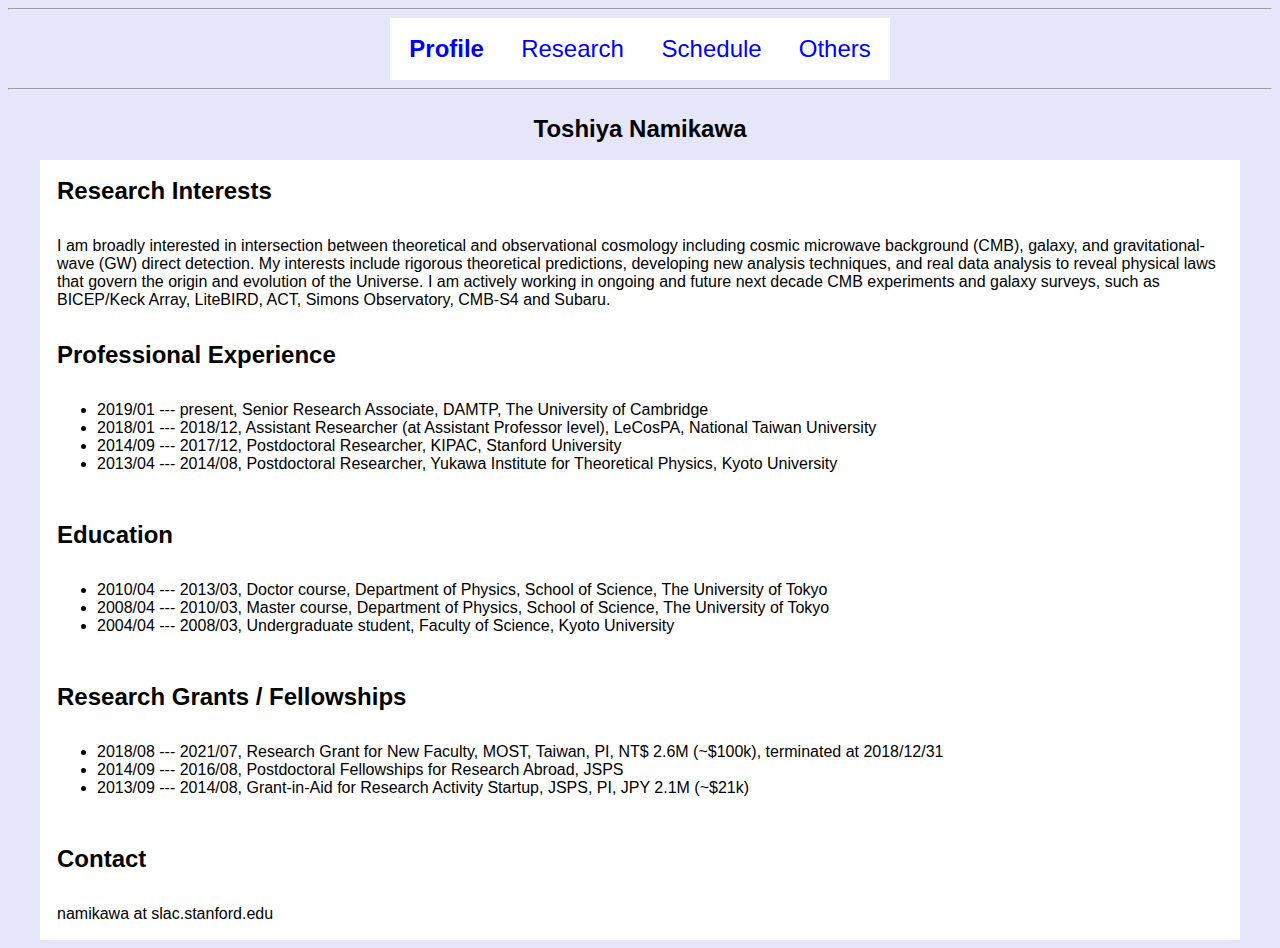
==== profile.html @ 354e0f44 "revised" ====
<!DOCTYPE html PUBLIC �-//W3C//DTD XHTML 1.0 Transitional//EN� �http://www.w3.org/TR/xhtml1/DTD/xhtml1-transitional.dtd�>
<HTML>

<HEAD>
  <meta http-equiv="Page-Enter" content="revealTrans(Duration=1,Transition=12)">
  <meta http-equiv="Page-Exit" content="revealTrans(Duration=1,Transition=12)">
  <meta http-equiv="content-type" content="text/html; charset=utf-8">
  <meta http-equiv="X-UA-Compatible" CONTENT="IE=EmulateIE7" />
  <script type="text/x-mathjax-config">
    MathJax.Hub.Config({ tex2jax: { inlineMath: [['$','$'], ["\\(","\\)"]] } });
  </script>
  <script type="text/javascript" src="http://cdn.mathjax.org/mathjax/latest/MathJax.js?config=TeX-AMS_HTML"></script>
  <title> Profile </title>
  <link rel="stylesheet" href="style.css" type="text/css">  
</HEAD>

<HR>
  <table class="link">
  <td align="center"><L1><a href="profile.html" > Profile  </a></L1></td>
  <td align="center"><L0><a href="research.html"> Research </a></L0></td>
  <td align="center"><L0><a href="schedule.html"> Schedule </a></L0></td>
  <td align="center"><L0><a href="others.html"  > Others   </a></L0></td>
  </table>
<HR>

<table class="text">
  <tr align="center"> <td> <S0> Toshiya Namikawa </S0> </td> </tr>
</table>

<table class="contents">

  <tr><td><S0> Research Interests </S0></td></tr>
  <tr><td><textfont> 
    I am broadly interested in intersection between theoretical and observational cosmology including cosmic microwave background (CMB), 
    galaxy, and gravitational-wave (GW) direct detection. My interests include rigorous theoretical predictions, 
    developing new analysis techniques, and real data analysis to reveal physical laws that govern the origin and evolution of the Universe. 
    I am actively working in ongoing and future next decade CMB experiments and galaxy surveys, such as BICEP/Keck Array, LiteBIRD, ACT, Simons Observatory, CMB-S4 and Subaru.
  </textfont></td></tr>

  <tr><td><S0> Professional Experience </S0></td>
  <tr><td><textfont> <ul>
    <li> 2019/01 --- present, Senior Research Associate, DAMTP, The University of Cambridge
    <li> 2018/01 --- 2018/12, Assistant Researcher (at Assistant Professor level), LeCosPA, National Taiwan University
    <li> 2014/09 --- 2017/12, Postdoctoral Researcher, KIPAC, Stanford University
    <li> 2013/04 --- 2014/08, Postdoctoral Researcher, Yukawa Institute for Theoretical Physics, Kyoto University 
  </ul></textfont></td></tr>

  <tr><td><S0> Education </S0></td></tr>
  <tr><td><textfont><ul> 
    <li> 2010/04 --- 2013/03, Doctor course, Department of Physics, School of Science, The University of Tokyo
    <li> 2008/04 --- 2010/03, Master course, Department of Physics, School of Science, The University of Tokyo
    <li> 2004/04 --- 2008/03, Undergraduate student, Faculty of Science, Kyoto University 
  </ul></textfont></td></tr>

  <tr><td><S0> Research Grants / Fellowships </S0></td></tr>
  <tr><td><textfont><ul> 
	<li> 2018/08 --- 2021/07, Research Grant for New Faculty, MOST, Taiwan, PI, NT$ 2.6M (~$100k), terminated at 2018/12/31
	<li> 2014/09 --- 2016/08, Postdoctoral Fellowships for Research Abroad, JSPS
	<li> 2013/09 --- 2014/08, Grant-in-Aid for Research Activity Startup, JSPS, PI, JPY 2.1M (~$21k)
  </ul></textfont></td></tr>

  <tr><td><S0> Contact </S0></td></tr>
  <tr><td><textfont> namikawa at slac.stanford.edu </textfont></td></tr> 

</table>

</HTML>
---- style.css ----
/* style sheet */

/* enable hand cursor */
A { cursor : hand ; }   

/* font definition */
textfont {font-size: 12pt; color: black; font-family: "arial";}

/* Author */
aa {text-decoration: underline; font-weight: bold}

/* section name font */
S0 {font-size: 18pt; color: black; font-family: "arial"; font-weight: bold}
S1 {font-size: 14pt; color: black; font-family: "arial"; font-weight: bold}
S2 {font-size: 14pt; color: black; font-family: "arial";}

/* link font */
L0 {font-size: 18pt; font-family: "arial";}
L1 {font-size: 18pt; font-family: "arial"; font-weight: bold}

/* link setting */
a:link    {color:blue; text-decoration: none}
a:visited {color:"#9966FF"; text-decoration: none}
a:hover   {color:cyan;text-decoration: none}

/* background image */

body { 
  /* background-image: url("stars.jpg"); */
  background-color: lavender; 
}

/* table setting */
table.text {
  background-color: lavender;
  margin: auto;
  width: 1200; 
}

table.contents {
  background-color: white;
  margin: auto;
  width: 1200; 
}

table.link {
  background-color: white;
  margin: auto;
  width: 500; 
}

table.title {
  background-color: white;
  margin: auto;
  width: 200; 
}

td {
  padding: 15;
}
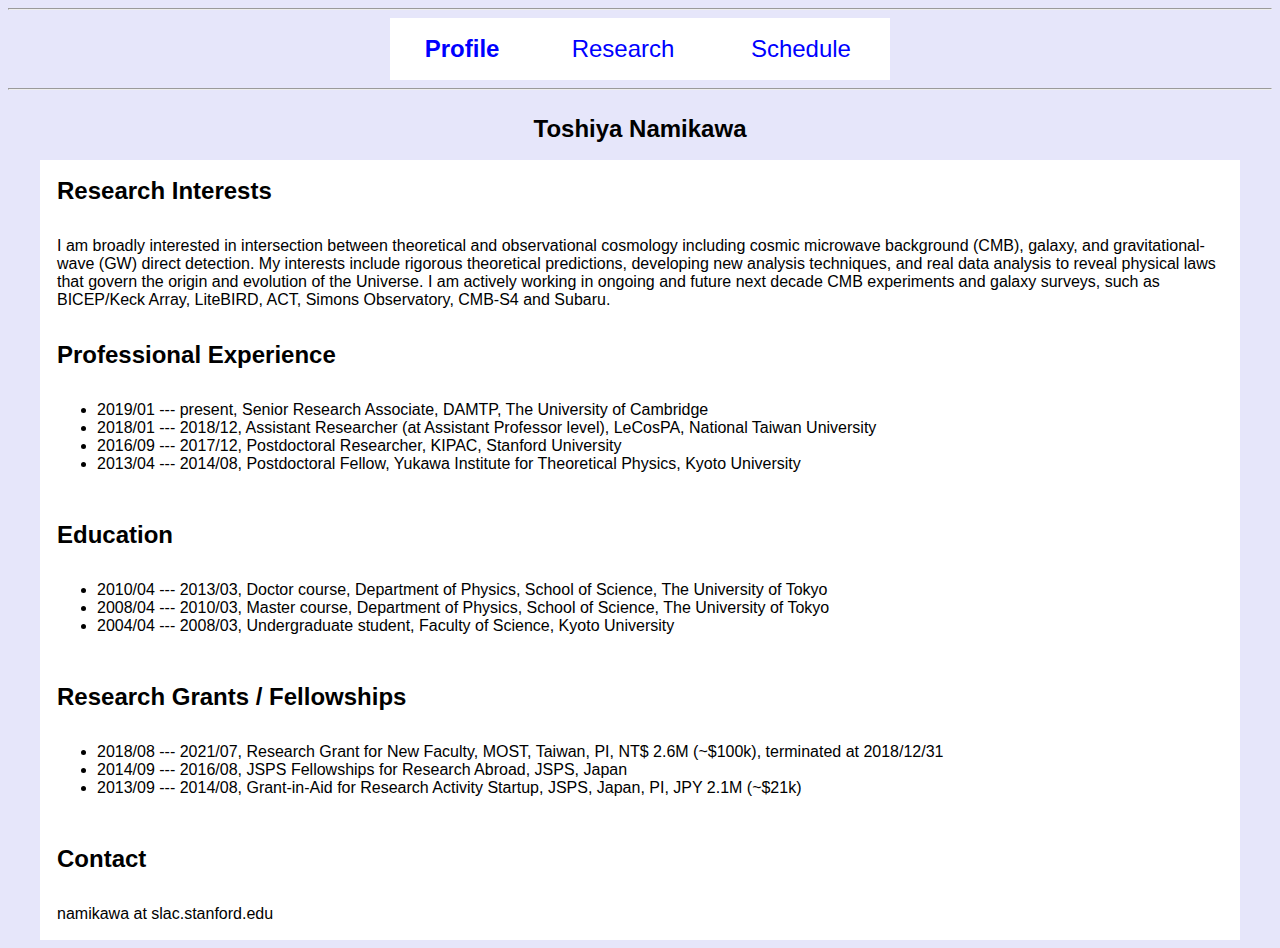
==== commit eac2fab5: "update" ====
--- a/profile.html
+++ b/profile.html
@@ -19,7 +19,7 @@
   <td align="center"><L1><a href="profile.html" > Profile  </a></L1></td>
   <td align="center"><L0><a href="research.html"> Research </a></L0></td>
   <td align="center"><L0><a href="schedule.html"> Schedule </a></L0></td>
-  <td align="center"><L0><a href="others.html"  > Others   </a></L0></td>
+  <!--<td align="center"><L0><a href="others.html"  > Others   </a></L0></td>--!>
   </table>
 <HR>
 
@@ -41,8 +41,8 @@
   <tr><td><textfont> <ul>
     <li> 2019/01 --- present, Senior Research Associate, DAMTP, The University of Cambridge
     <li> 2018/01 --- 2018/12, Assistant Researcher (at Assistant Professor level), LeCosPA, National Taiwan University
-    <li> 2014/09 --- 2017/12, Postdoctoral Researcher, KIPAC, Stanford University
-    <li> 2013/04 --- 2014/08, Postdoctoral Researcher, Yukawa Institute for Theoretical Physics, Kyoto University 
+    <li> 2016/09 --- 2017/12, Postdoctoral Researcher, KIPAC, Stanford University
+    <li> 2013/04 --- 2014/08, Postdoctoral Fellow, Yukawa Institute for Theoretical Physics, Kyoto University 
   </ul></textfont></td></tr>
 
   <tr><td><S0> Education </S0></td></tr>
@@ -55,8 +55,8 @@
   <tr><td><S0> Research Grants / Fellowships </S0></td></tr>
   <tr><td><textfont><ul> 
 	<li> 2018/08 --- 2021/07, Research Grant for New Faculty, MOST, Taiwan, PI, NT$ 2.6M (~$100k), terminated at 2018/12/31
-	<li> 2014/09 --- 2016/08, Postdoctoral Fellowships for Research Abroad, JSPS
-	<li> 2013/09 --- 2014/08, Grant-in-Aid for Research Activity Startup, JSPS, PI, JPY 2.1M (~$21k)
+	<li> 2014/09 --- 2016/08, JSPS Fellowships for Research Abroad, JSPS, Japan
+	<li> 2013/09 --- 2014/08, Grant-in-Aid for Research Activity Startup, JSPS, Japan, PI, JPY 2.1M (~$21k)
   </ul></textfont></td></tr>
 
   <tr><td><S0> Contact </S0></td></tr>
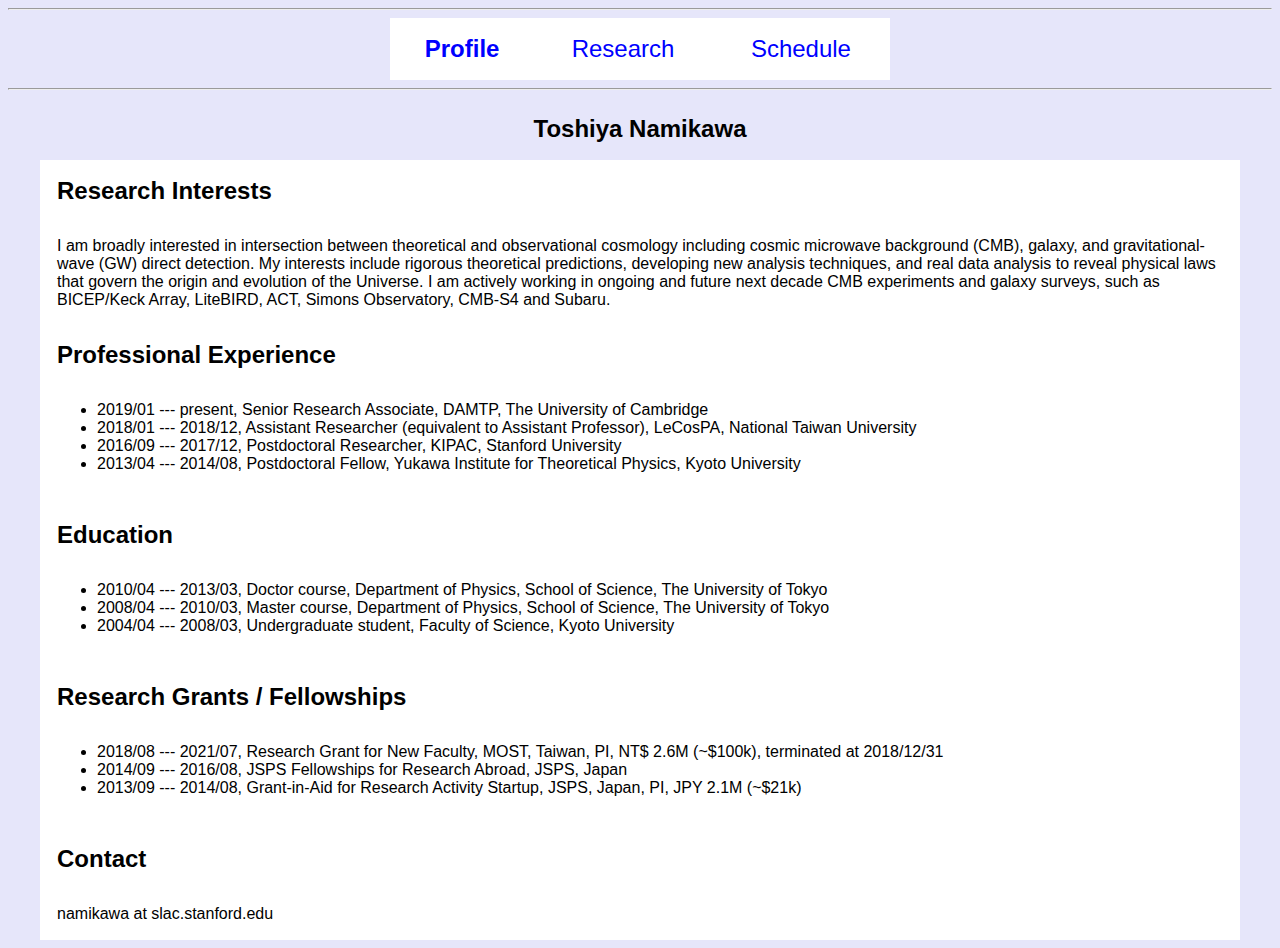
==== commit ce77c842: "update" ====
--- a/profile.html
+++ b/profile.html
@@ -40,7 +40,7 @@
   <tr><td><S0> Professional Experience </S0></td>
   <tr><td><textfont> <ul>
     <li> 2019/01 --- present, Senior Research Associate, DAMTP, The University of Cambridge
-    <li> 2018/01 --- 2018/12, Assistant Researcher (at Assistant Professor level), LeCosPA, National Taiwan University
+    <li> 2018/01 --- 2018/12, Assistant Researcher (equivalent to Assistant Professor), LeCosPA, National Taiwan University
     <li> 2016/09 --- 2017/12, Postdoctoral Researcher, KIPAC, Stanford University
     <li> 2013/04 --- 2014/08, Postdoctoral Fellow, Yukawa Institute for Theoretical Physics, Kyoto University 
   </ul></textfont></td></tr>
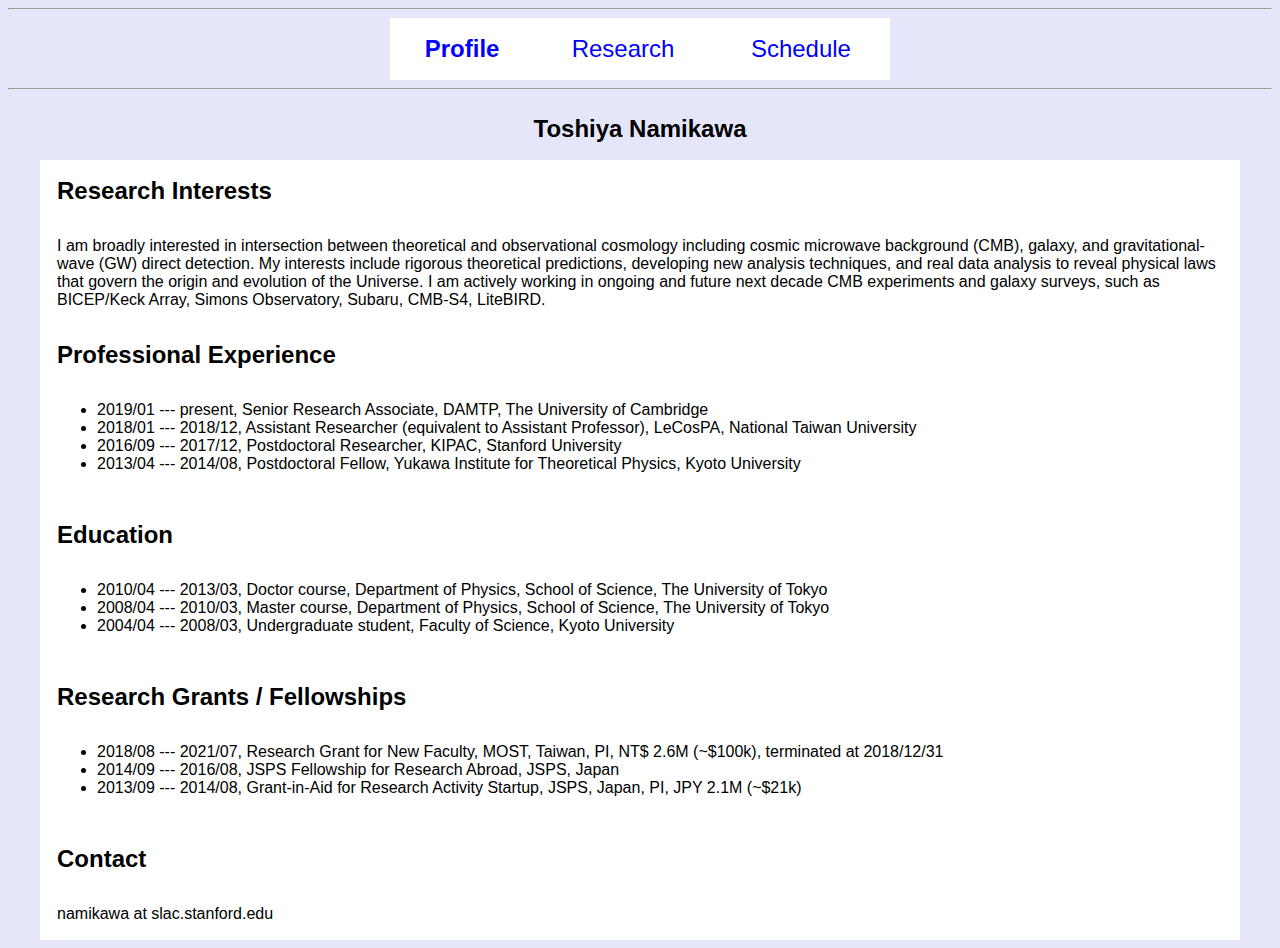
==== commit ddd9c46d: "update" ====
--- a/profile.html
+++ b/profile.html
@@ -34,7 +34,8 @@
     I am broadly interested in intersection between theoretical and observational cosmology including cosmic microwave background (CMB), 
     galaxy, and gravitational-wave (GW) direct detection. My interests include rigorous theoretical predictions, 
     developing new analysis techniques, and real data analysis to reveal physical laws that govern the origin and evolution of the Universe. 
-    I am actively working in ongoing and future next decade CMB experiments and galaxy surveys, such as BICEP/Keck Array, LiteBIRD, ACT, Simons Observatory, CMB-S4 and Subaru.
+    I am actively working in ongoing and future next decade CMB experiments and galaxy surveys, such as 
+    BICEP/Keck Array, Simons Observatory, Subaru, CMB-S4, LiteBIRD.
   </textfont></td></tr>
 
   <tr><td><S0> Professional Experience </S0></td>
@@ -55,7 +56,7 @@
   <tr><td><S0> Research Grants / Fellowships </S0></td></tr>
   <tr><td><textfont><ul> 
 	<li> 2018/08 --- 2021/07, Research Grant for New Faculty, MOST, Taiwan, PI, NT$ 2.6M (~$100k), terminated at 2018/12/31
-	<li> 2014/09 --- 2016/08, JSPS Fellowships for Research Abroad, JSPS, Japan
+	<li> 2014/09 --- 2016/08, JSPS Fellowship for Research Abroad, JSPS, Japan
 	<li> 2013/09 --- 2014/08, Grant-in-Aid for Research Activity Startup, JSPS, Japan, PI, JPY 2.1M (~$21k)
   </ul></textfont></td></tr>
 
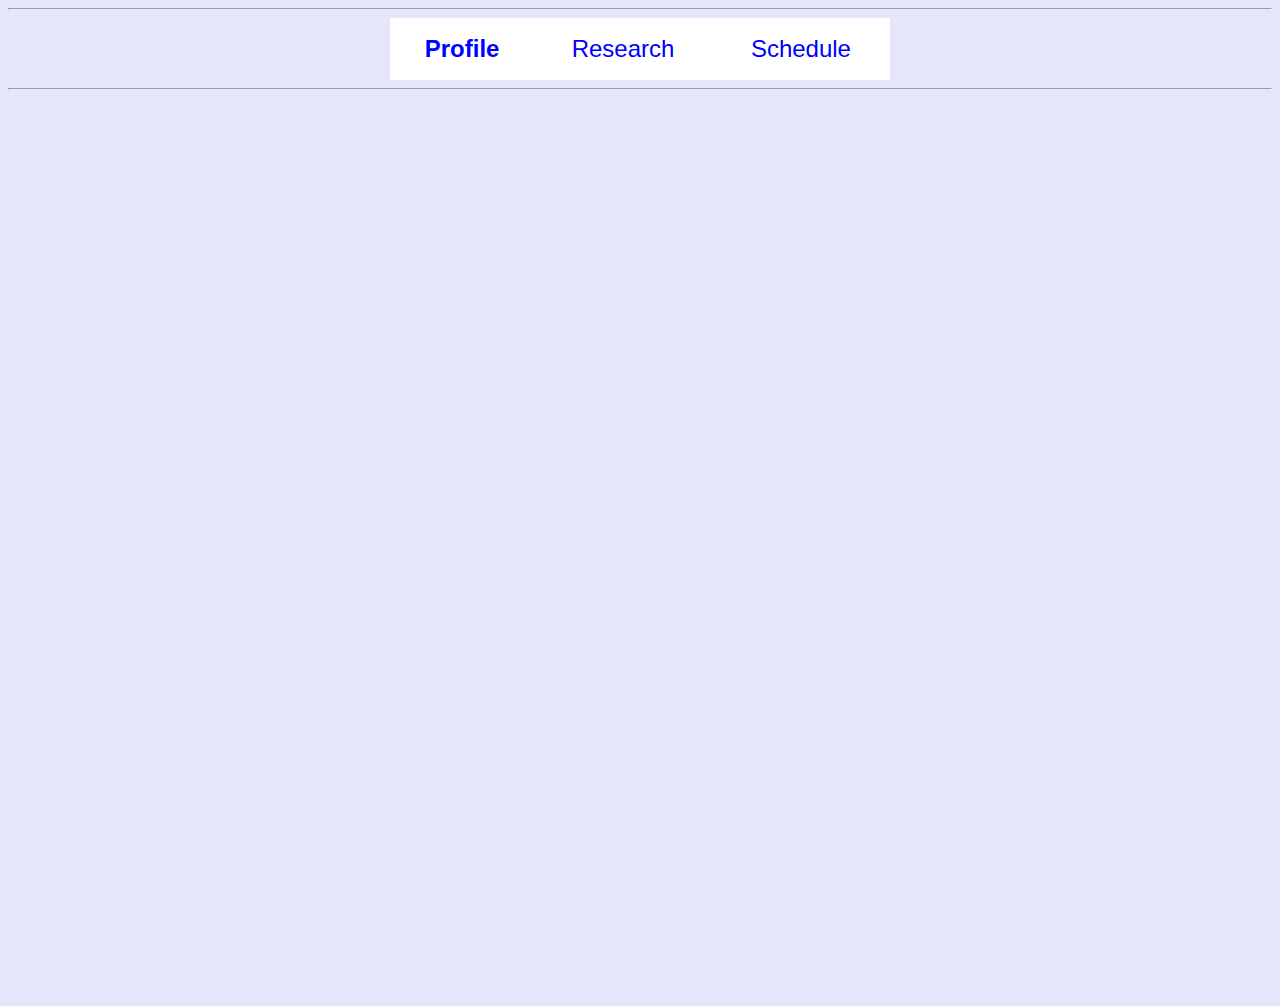
==== commit 841eaaec: "update" ====
--- a/profile.html
+++ b/profile.html
@@ -1,69 +1,29 @@
-<!DOCTYPE html PUBLIC �-//W3C//DTD XHTML 1.0 Transitional//EN� �http://www.w3.org/TR/xhtml1/DTD/xhtml1-transitional.dtd�>
-<HTML>
-
-<HEAD>
-  <meta http-equiv="Page-Enter" content="revealTrans(Duration=1,Transition=12)">
-  <meta http-equiv="Page-Exit" content="revealTrans(Duration=1,Transition=12)">
-  <meta http-equiv="content-type" content="text/html; charset=utf-8">
-  <meta http-equiv="X-UA-Compatible" CONTENT="IE=EmulateIE7" />
-  <script type="text/x-mathjax-config">
-    MathJax.Hub.Config({ tex2jax: { inlineMath: [['$','$'], ["\\(","\\)"]] } });
-  </script>
-  <script type="text/javascript" src="http://cdn.mathjax.org/mathjax/latest/MathJax.js?config=TeX-AMS_HTML"></script>
-  <title> Profile </title>
-  <link rel="stylesheet" href="style.css" type="text/css">  
-</HEAD>
-
-<HR>
-  <table class="link">
-  <td align="center"><L1><a href="profile.html" > Profile  </a></L1></td>
-  <td align="center"><L0><a href="research.html"> Research </a></L0></td>
-  <td align="center"><L0><a href="schedule.html"> Schedule </a></L0></td>
-  <!--<td align="center"><L0><a href="others.html"  > Others   </a></L0></td>--!>
-  </table>
-<HR>
-
-<table class="text">
-  <tr align="center"> <td> <S0> Toshiya Namikawa </S0> </td> </tr>
-</table>
-
-<table class="contents">
-
-  <tr><td><S0> Research Interests </S0></td></tr>
-  <tr><td><textfont> 
-    I am broadly interested in intersection between theoretical and observational cosmology including cosmic microwave background (CMB), 
-    galaxy, and gravitational-wave (GW) direct detection. My interests include rigorous theoretical predictions, 
-    developing new analysis techniques, and real data analysis to reveal physical laws that govern the origin and evolution of the Universe. 
-    I am actively working in ongoing and future next decade CMB experiments and galaxy surveys, such as 
-    BICEP/Keck Array, Simons Observatory, Subaru, CMB-S4, LiteBIRD.
-  </textfont></td></tr>
-
-  <tr><td><S0> Professional Experience </S0></td>
-  <tr><td><textfont> <ul>
-    <li> 2019/01 --- present, Senior Research Associate, DAMTP, The University of Cambridge
-    <li> 2018/01 --- 2018/12, Assistant Researcher (equivalent to Assistant Professor), LeCosPA, National Taiwan University
-    <li> 2016/09 --- 2017/12, Postdoctoral Researcher, KIPAC, Stanford University
-    <li> 2013/04 --- 2014/08, Postdoctoral Fellow, Yukawa Institute for Theoretical Physics, Kyoto University 
-  </ul></textfont></td></tr>
-
-  <tr><td><S0> Education </S0></td></tr>
-  <tr><td><textfont><ul> 
-    <li> 2010/04 --- 2013/03, Doctor course, Department of Physics, School of Science, The University of Tokyo
-    <li> 2008/04 --- 2010/03, Master course, Department of Physics, School of Science, The University of Tokyo
-    <li> 2004/04 --- 2008/03, Undergraduate student, Faculty of Science, Kyoto University 
-  </ul></textfont></td></tr>
-
-  <tr><td><S0> Research Grants / Fellowships </S0></td></tr>
-  <tr><td><textfont><ul> 
-	<li> 2018/08 --- 2021/07, Research Grant for New Faculty, MOST, Taiwan, PI, NT$ 2.6M (~$100k), terminated at 2018/12/31
-	<li> 2014/09 --- 2016/08, JSPS Fellowship for Research Abroad, JSPS, Japan
-	<li> 2013/09 --- 2014/08, Grant-in-Aid for Research Activity Startup, JSPS, Japan, PI, JPY 2.1M (~$21k)
-  </ul></textfont></td></tr>
-
-  <tr><td><S0> Contact </S0></td></tr>
-  <tr><td><textfont> namikawa at slac.stanford.edu </textfont></td></tr> 
-
-</table>
-
-</HTML>
-
+<!DOCTYPE html PUBLIC �-//W3C//DTD XHTML 1.0 Transitional//EN� �http://www.w3.org/TR/xhtml1/DTD/xhtml1-transitional.dtd�>
+<HTML>
+
+<HEAD>
+  <meta http-equiv="Page-Enter" content="revealTrans(Duration=1,Transition=12)">
+  <meta http-equiv="Page-Exit" content="revealTrans(Duration=1,Transition=12)">
+  <meta http-equiv="content-type" content="text/html; charset=utf-8">
+  <meta http-equiv="X-UA-Compatible" CONTENT="IE=EmulateIE7" />
+  <script type="text/x-mathjax-config">
+    MathJax.Hub.Config({ tex2jax: { inlineMath: [['$','$'], ["\\(","\\)"]] } });
+  </script>
+  <script type="text/javascript" src="http://cdn.mathjax.org/mathjax/latest/MathJax.js?config=TeX-AMS_HTML"></script>
+  <title> Profile </title>
+  <link rel="stylesheet" href="style.css" type="text/css">  
+</HEAD>
+
+<HR>
+  <table class="link">
+  <td align="center"><L1><a href="profile.html" > Profile  </a></L1></td>
+  <td align="center"><L0><a href="research.html"> Research </a></L0></td>
+  <td align="center"><L0><a href="schedule.html"> Schedule </a></L0></td>
+  <!--<td align="center"><L0><a href="others.html"  > Others   </a></L0></td>--!>
+  </table>
+<HR>
+
+<iframe width="3000px" height="3000px" src="https://sway.office.com/s/EJyaineSHG5IoFkV/embed" frameborder="0" marginheight="0" marginwidth="0" max-width="100%" sandbox="allow-forms allow-modals allow-orientation-lock allow-popups allow-same-origin allow-scripts" scrolling="no" style="border: none; max-width: 100%; max-height: 100vh" allowfullscreen mozallowfullscreen msallowfullscreen webkitallowfullscreen></iframe>
+
+</HTML>
+
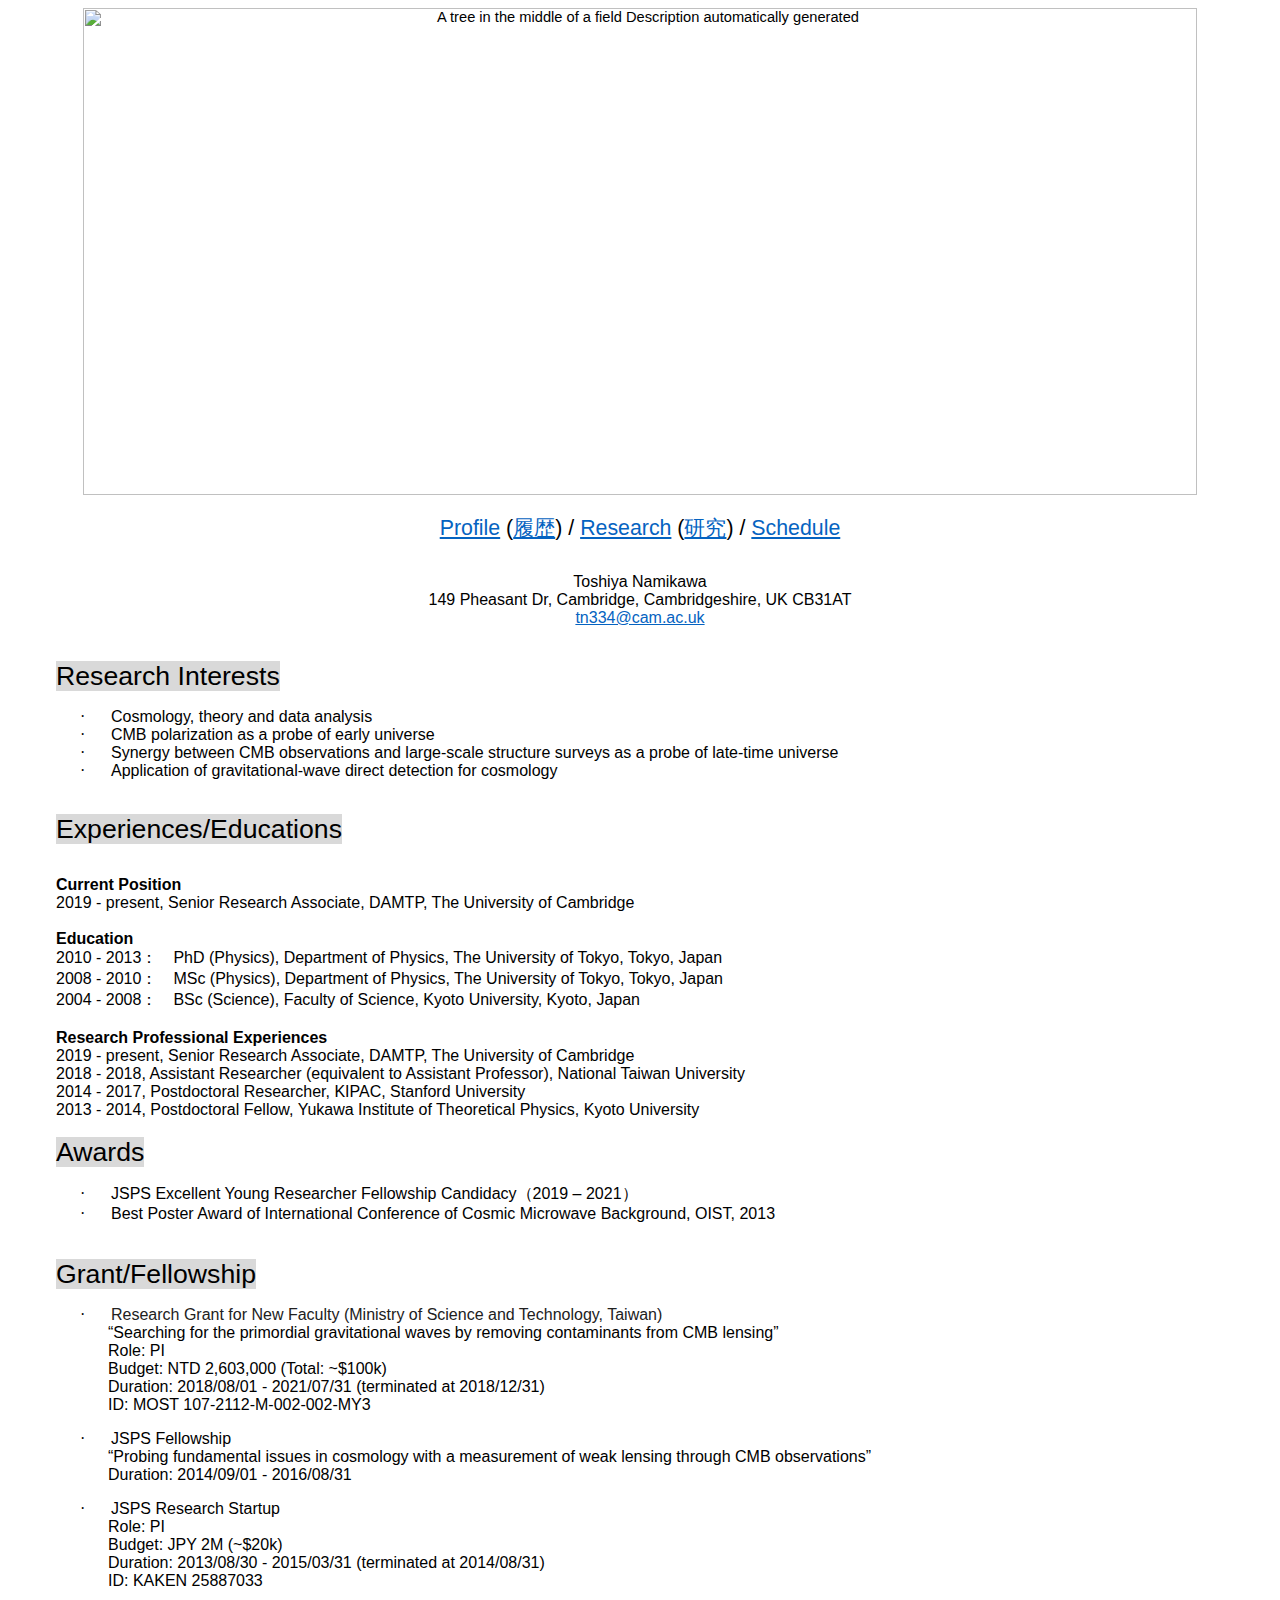
==== commit 7598b581: "update" ====
--- a/profile.html
+++ b/profile.html
@@ -1,29 +1,1245 @@
-<!DOCTYPE html PUBLIC �-//W3C//DTD XHTML 1.0 Transitional//EN� �http://www.w3.org/TR/xhtml1/DTD/xhtml1-transitional.dtd�>
-<HTML>
-
-<HEAD>
-  <meta http-equiv="Page-Enter" content="revealTrans(Duration=1,Transition=12)">
-  <meta http-equiv="Page-Exit" content="revealTrans(Duration=1,Transition=12)">
-  <meta http-equiv="content-type" content="text/html; charset=utf-8">
-  <meta http-equiv="X-UA-Compatible" CONTENT="IE=EmulateIE7" />
-  <script type="text/x-mathjax-config">
-    MathJax.Hub.Config({ tex2jax: { inlineMath: [['$','$'], ["\\(","\\)"]] } });
-  </script>
-  <script type="text/javascript" src="http://cdn.mathjax.org/mathjax/latest/MathJax.js?config=TeX-AMS_HTML"></script>
-  <title> Profile </title>
-  <link rel="stylesheet" href="style.css" type="text/css">  
-</HEAD>
-
-<HR>
-  <table class="link">
-  <td align="center"><L1><a href="profile.html" > Profile  </a></L1></td>
-  <td align="center"><L0><a href="research.html"> Research </a></L0></td>
-  <td align="center"><L0><a href="schedule.html"> Schedule </a></L0></td>
-  <!--<td align="center"><L0><a href="others.html"  > Others   </a></L0></td>--!>
-  </table>
-<HR>
-
-<iframe width="3000px" height="3000px" src="https://sway.office.com/s/EJyaineSHG5IoFkV/embed" frameborder="0" marginheight="0" marginwidth="0" max-width="100%" sandbox="allow-forms allow-modals allow-orientation-lock allow-popups allow-same-origin allow-scripts" scrolling="no" style="border: none; max-width: 100%; max-height: 100vh" allowfullscreen mozallowfullscreen msallowfullscreen webkitallowfullscreen></iframe>
-
-</HTML>
-
+<html xmlns:v="urn:schemas-microsoft-com:vml"
+xmlns:o="urn:schemas-microsoft-com:office:office"
+xmlns:w="urn:schemas-microsoft-com:office:word"
+xmlns:dt="uuid:C2F41010-65B3-11d1-A29F-00AA00C14882"
+xmlns:m="http://schemas.microsoft.com/office/2004/12/omml"
+xmlns="http://www.w3.org/TR/REC-html40">
+
+<head>
+<meta http-equiv=Content-Type content="text/html; charset=windows-1252">
+<meta name=ProgId content=Word.Document>
+<meta name=Generator content="Microsoft Word 15">
+<meta name=Originator content="Microsoft Word 15">
+<link rel=File-List href="profile_files/filelist.xml">
+<link rel=Edit-Time-Data href="profile_files/editdata.mso">
+<!--[if !mso]>
+<style>
+v\:* {behavior:url(#default#VML);}
+o\:* {behavior:url(#default#VML);}
+w\:* {behavior:url(#default#VML);}
+.shape {behavior:url(#default#VML);}
+</style>
+<![endif]--><!--[if gte mso 9]><xml>
+ <o:CustomDocumentProperties>
+  <o:Mendeley_x0020_Recent_x0020_Style_x0020_Id_x0020_0_1 dt:dt="string">http://www.zotero.org/styles/american-medical-association</o:Mendeley_x0020_Recent_x0020_Style_x0020_Id_x0020_0_1>
+  <o:Mendeley_x0020_Recent_x0020_Style_x0020_Name_x0020_0_1 dt:dt="string">American Medical Association</o:Mendeley_x0020_Recent_x0020_Style_x0020_Name_x0020_0_1>
+  <o:Mendeley_x0020_Recent_x0020_Style_x0020_Id_x0020_1_1 dt:dt="string">http://www.zotero.org/styles/american-political-science-association</o:Mendeley_x0020_Recent_x0020_Style_x0020_Id_x0020_1_1>
+  <o:Mendeley_x0020_Recent_x0020_Style_x0020_Name_x0020_1_1 dt:dt="string">American Political Science Association</o:Mendeley_x0020_Recent_x0020_Style_x0020_Name_x0020_1_1>
+  <o:Mendeley_x0020_Recent_x0020_Style_x0020_Id_x0020_2_1 dt:dt="string">http://www.zotero.org/styles/apa</o:Mendeley_x0020_Recent_x0020_Style_x0020_Id_x0020_2_1>
+  <o:Mendeley_x0020_Recent_x0020_Style_x0020_Name_x0020_2_1 dt:dt="string">American Psychological Association 6th edition</o:Mendeley_x0020_Recent_x0020_Style_x0020_Name_x0020_2_1>
+  <o:Mendeley_x0020_Recent_x0020_Style_x0020_Id_x0020_3_1 dt:dt="string">http://www.zotero.org/styles/american-sociological-association</o:Mendeley_x0020_Recent_x0020_Style_x0020_Id_x0020_3_1>
+  <o:Mendeley_x0020_Recent_x0020_Style_x0020_Name_x0020_3_1 dt:dt="string">American Sociological Association</o:Mendeley_x0020_Recent_x0020_Style_x0020_Name_x0020_3_1>
+  <o:Mendeley_x0020_Recent_x0020_Style_x0020_Id_x0020_4_1 dt:dt="string">http://www.zotero.org/styles/chicago-author-date</o:Mendeley_x0020_Recent_x0020_Style_x0020_Id_x0020_4_1>
+  <o:Mendeley_x0020_Recent_x0020_Style_x0020_Name_x0020_4_1 dt:dt="string">Chicago Manual of Style 17th edition (author-date)</o:Mendeley_x0020_Recent_x0020_Style_x0020_Name_x0020_4_1>
+  <o:Mendeley_x0020_Recent_x0020_Style_x0020_Id_x0020_5_1 dt:dt="string">http://www.zotero.org/styles/harvard-cite-them-right</o:Mendeley_x0020_Recent_x0020_Style_x0020_Id_x0020_5_1>
+  <o:Mendeley_x0020_Recent_x0020_Style_x0020_Name_x0020_5_1 dt:dt="string">Cite Them Right 10th edition - Harvard</o:Mendeley_x0020_Recent_x0020_Style_x0020_Name_x0020_5_1>
+  <o:Mendeley_x0020_Recent_x0020_Style_x0020_Id_x0020_6_1 dt:dt="string">http://www.zotero.org/styles/modern-humanities-research-association</o:Mendeley_x0020_Recent_x0020_Style_x0020_Id_x0020_6_1>
+  <o:Mendeley_x0020_Recent_x0020_Style_x0020_Name_x0020_6_1 dt:dt="string">Modern Humanities Research Association 3rd edition (note with bibliography)</o:Mendeley_x0020_Recent_x0020_Style_x0020_Name_x0020_6_1>
+  <o:Mendeley_x0020_Recent_x0020_Style_x0020_Id_x0020_7_1 dt:dt="string">http://www.zotero.org/styles/modern-language-association</o:Mendeley_x0020_Recent_x0020_Style_x0020_Id_x0020_7_1>
+  <o:Mendeley_x0020_Recent_x0020_Style_x0020_Name_x0020_7_1 dt:dt="string">Modern Language Association 8th edition</o:Mendeley_x0020_Recent_x0020_Style_x0020_Name_x0020_7_1>
+  <o:Mendeley_x0020_Recent_x0020_Style_x0020_Id_x0020_8_1 dt:dt="string">http://www.zotero.org/styles/nature</o:Mendeley_x0020_Recent_x0020_Style_x0020_Id_x0020_8_1>
+  <o:Mendeley_x0020_Recent_x0020_Style_x0020_Name_x0020_8_1 dt:dt="string">Nature</o:Mendeley_x0020_Recent_x0020_Style_x0020_Name_x0020_8_1>
+  <o:Mendeley_x0020_Recent_x0020_Style_x0020_Id_x0020_9_1 dt:dt="string">http://www.zotero.org/styles/physical-review-letters</o:Mendeley_x0020_Recent_x0020_Style_x0020_Id_x0020_9_1>
+  <o:Mendeley_x0020_Recent_x0020_Style_x0020_Name_x0020_9_1 dt:dt="string">Physical Review Letters</o:Mendeley_x0020_Recent_x0020_Style_x0020_Name_x0020_9_1>
+ </o:CustomDocumentProperties>
+</xml><![endif]-->
+<link rel=themeData href="profile_files/themedata.thmx">
+<link rel=colorSchemeMapping href="profile_files/colorschememapping.xml">
+<!--[if gte mso 9]><xml>
+ <w:WordDocument>
+  <w:SpellingState>Clean</w:SpellingState>
+  <w:GrammarState>Clean</w:GrammarState>
+  <w:TrackMoves>false</w:TrackMoves>
+  <w:TrackFormatting/>
+  <w:ValidateAgainstSchemas/>
+  <w:SaveIfXMLInvalid>false</w:SaveIfXMLInvalid>
+  <w:IgnoreMixedContent>false</w:IgnoreMixedContent>
+  <w:AlwaysShowPlaceholderText>false</w:AlwaysShowPlaceholderText>
+  <w:DoNotPromoteQF/>
+  <w:LidThemeOther>EN-US</w:LidThemeOther>
+  <w:LidThemeAsian>X-NONE</w:LidThemeAsian>
+  <w:LidThemeComplexScript>X-NONE</w:LidThemeComplexScript>
+  <w:Compatibility>
+   <w:BreakWrappedTables/>
+   <w:SplitPgBreakAndParaMark/>
+   <w:UseFELayout/>
+  </w:Compatibility>
+  <w:BrowserLevel>MicrosoftInternetExplorer4</w:BrowserLevel>
+  <m:mathPr>
+   <m:mathFont m:val="Cambria Math"/>
+   <m:brkBin m:val="before"/>
+   <m:brkBinSub m:val="&#45;-"/>
+   <m:smallFrac m:val="off"/>
+   <m:dispDef/>
+   <m:lMargin m:val="0"/>
+   <m:rMargin m:val="0"/>
+   <m:defJc m:val="centerGroup"/>
+   <m:wrapIndent m:val="1440"/>
+   <m:intLim m:val="subSup"/>
+   <m:naryLim m:val="undOvr"/>
+  </m:mathPr></w:WordDocument>
+</xml><![endif]--><!--[if gte mso 9]><xml>
+ <w:LatentStyles DefLockedState="false" DefUnhideWhenUsed="false"
+  DefSemiHidden="false" DefQFormat="false" DefPriority="99"
+  LatentStyleCount="376">
+  <w:LsdException Locked="false" Priority="0" QFormat="true" Name="Normal"/>
+  <w:LsdException Locked="false" Priority="9" QFormat="true" Name="heading 1"/>
+  <w:LsdException Locked="false" Priority="9" SemiHidden="true"
+   UnhideWhenUsed="true" QFormat="true" Name="heading 2"/>
+  <w:LsdException Locked="false" Priority="9" SemiHidden="true"
+   UnhideWhenUsed="true" QFormat="true" Name="heading 3"/>
+  <w:LsdException Locked="false" Priority="9" SemiHidden="true"
+   UnhideWhenUsed="true" QFormat="true" Name="heading 4"/>
+  <w:LsdException Locked="false" Priority="9" SemiHidden="true"
+   UnhideWhenUsed="true" QFormat="true" Name="heading 5"/>
+  <w:LsdException Locked="false" Priority="9" SemiHidden="true"
+   UnhideWhenUsed="true" QFormat="true" Name="heading 6"/>
+  <w:LsdException Locked="false" Priority="9" SemiHidden="true"
+   UnhideWhenUsed="true" QFormat="true" Name="heading 7"/>
+  <w:LsdException Locked="false" Priority="9" SemiHidden="true"
+   UnhideWhenUsed="true" QFormat="true" Name="heading 8"/>
+  <w:LsdException Locked="false" Priority="9" SemiHidden="true"
+   UnhideWhenUsed="true" QFormat="true" Name="heading 9"/>
+  <w:LsdException Locked="false" SemiHidden="true" UnhideWhenUsed="true"
+   Name="index 1"/>
+  <w:LsdException Locked="false" SemiHidden="true" UnhideWhenUsed="true"
+   Name="index 2"/>
+  <w:LsdException Locked="false" SemiHidden="true" UnhideWhenUsed="true"
+   Name="index 3"/>
+  <w:LsdException Locked="false" SemiHidden="true" UnhideWhenUsed="true"
+   Name="index 4"/>
+  <w:LsdException Locked="false" SemiHidden="true" UnhideWhenUsed="true"
+   Name="index 5"/>
+  <w:LsdException Locked="false" SemiHidden="true" UnhideWhenUsed="true"
+   Name="index 6"/>
+  <w:LsdException Locked="false" SemiHidden="true" UnhideWhenUsed="true"
+   Name="index 7"/>
+  <w:LsdException Locked="false" SemiHidden="true" UnhideWhenUsed="true"
+   Name="index 8"/>
+  <w:LsdException Locked="false" SemiHidden="true" UnhideWhenUsed="true"
+   Name="index 9"/>
+  <w:LsdException Locked="false" Priority="39" SemiHidden="true"
+   UnhideWhenUsed="true" Name="toc 1"/>
+  <w:LsdException Locked="false" Priority="39" SemiHidden="true"
+   UnhideWhenUsed="true" Name="toc 2"/>
+  <w:LsdException Locked="false" Priority="39" SemiHidden="true"
+   UnhideWhenUsed="true" Name="toc 3"/>
+  <w:LsdException Locked="false" Priority="39" SemiHidden="true"
+   UnhideWhenUsed="true" Name="toc 4"/>
+  <w:LsdException Locked="false" Priority="39" SemiHidden="true"
+   UnhideWhenUsed="true" Name="toc 5"/>
+  <w:LsdException Locked="false" Priority="39" SemiHidden="true"
+   UnhideWhenUsed="true" Name="toc 6"/>
+  <w:LsdException Locked="false" Priority="39" SemiHidden="true"
+   UnhideWhenUsed="true" Name="toc 7"/>
+  <w:LsdException Locked="false" Priority="39" SemiHidden="true"
+   UnhideWhenUsed="true" Name="toc 8"/>
+  <w:LsdException Locked="false" Priority="39" SemiHidden="true"
+   UnhideWhenUsed="true" Name="toc 9"/>
+  <w:LsdException Locked="false" SemiHidden="true" UnhideWhenUsed="true"
+   Name="Normal Indent"/>
+  <w:LsdException Locked="false" SemiHidden="true" UnhideWhenUsed="true"
+   Name="footnote text"/>
+  <w:LsdException Locked="false" SemiHidden="true" UnhideWhenUsed="true"
+   Name="annotation text"/>
+  <w:LsdException Locked="false" SemiHidden="true" UnhideWhenUsed="true"
+   Name="header"/>
+  <w:LsdException Locked="false" SemiHidden="true" UnhideWhenUsed="true"
+   Name="footer"/>
+  <w:LsdException Locked="false" SemiHidden="true" UnhideWhenUsed="true"
+   Name="index heading"/>
+  <w:LsdException Locked="false" Priority="35" SemiHidden="true"
+   UnhideWhenUsed="true" QFormat="true" Name="caption"/>
+  <w:LsdException Locked="false" SemiHidden="true" UnhideWhenUsed="true"
+   Name="table of figures"/>
+  <w:LsdException Locked="false" SemiHidden="true" UnhideWhenUsed="true"
+   Name="envelope address"/>
+  <w:LsdException Locked="false" SemiHidden="true" UnhideWhenUsed="true"
+   Name="envelope return"/>
+  <w:LsdException Locked="false" SemiHidden="true" UnhideWhenUsed="true"
+   Name="footnote reference"/>
+  <w:LsdException Locked="false" SemiHidden="true" UnhideWhenUsed="true"
+   Name="annotation reference"/>
+  <w:LsdException Locked="false" SemiHidden="true" UnhideWhenUsed="true"
+   Name="line number"/>
+  <w:LsdException Locked="false" SemiHidden="true" UnhideWhenUsed="true"
+   Name="page number"/>
+  <w:LsdException Locked="false" SemiHidden="true" UnhideWhenUsed="true"
+   Name="endnote reference"/>
+  <w:LsdException Locked="false" SemiHidden="true" UnhideWhenUsed="true"
+   Name="endnote text"/>
+  <w:LsdException Locked="false" SemiHidden="true" UnhideWhenUsed="true"
+   Name="table of authorities"/>
+  <w:LsdException Locked="false" SemiHidden="true" UnhideWhenUsed="true"
+   Name="macro"/>
+  <w:LsdException Locked="false" SemiHidden="true" UnhideWhenUsed="true"
+   Name="toa heading"/>
+  <w:LsdException Locked="false" SemiHidden="true" UnhideWhenUsed="true"
+   Name="List"/>
+  <w:LsdException Locked="false" SemiHidden="true" UnhideWhenUsed="true"
+   Name="List Bullet"/>
+  <w:LsdException Locked="false" SemiHidden="true" UnhideWhenUsed="true"
+   Name="List Number"/>
+  <w:LsdException Locked="false" SemiHidden="true" UnhideWhenUsed="true"
+   Name="List 2"/>
+  <w:LsdException Locked="false" SemiHidden="true" UnhideWhenUsed="true"
+   Name="List 3"/>
+  <w:LsdException Locked="false" SemiHidden="true" UnhideWhenUsed="true"
+   Name="List 4"/>
+  <w:LsdException Locked="false" SemiHidden="true" UnhideWhenUsed="true"
+   Name="List 5"/>
+  <w:LsdException Locked="false" SemiHidden="true" UnhideWhenUsed="true"
+   Name="List Bullet 2"/>
+  <w:LsdException Locked="false" SemiHidden="true" UnhideWhenUsed="true"
+   Name="List Bullet 3"/>
+  <w:LsdException Locked="false" SemiHidden="true" UnhideWhenUsed="true"
+   Name="List Bullet 4"/>
+  <w:LsdException Locked="false" SemiHidden="true" UnhideWhenUsed="true"
+   Name="List Bullet 5"/>
+  <w:LsdException Locked="false" SemiHidden="true" UnhideWhenUsed="true"
+   Name="List Number 2"/>
+  <w:LsdException Locked="false" SemiHidden="true" UnhideWhenUsed="true"
+   Name="List Number 3"/>
+  <w:LsdException Locked="false" SemiHidden="true" UnhideWhenUsed="true"
+   Name="List Number 4"/>
+  <w:LsdException Locked="false" SemiHidden="true" UnhideWhenUsed="true"
+   Name="List Number 5"/>
+  <w:LsdException Locked="false" Priority="10" QFormat="true" Name="Title"/>
+  <w:LsdException Locked="false" SemiHidden="true" UnhideWhenUsed="true"
+   Name="Closing"/>
+  <w:LsdException Locked="false" SemiHidden="true" UnhideWhenUsed="true"
+   Name="Signature"/>
+  <w:LsdException Locked="false" Priority="1" SemiHidden="true"
+   UnhideWhenUsed="true" Name="Default Paragraph Font"/>
+  <w:LsdException Locked="false" SemiHidden="true" UnhideWhenUsed="true"
+   Name="Body Text"/>
+  <w:LsdException Locked="false" SemiHidden="true" UnhideWhenUsed="true"
+   Name="Body Text Indent"/>
+  <w:LsdException Locked="false" SemiHidden="true" UnhideWhenUsed="true"
+   Name="List Continue"/>
+  <w:LsdException Locked="false" SemiHidden="true" UnhideWhenUsed="true"
+   Name="List Continue 2"/>
+  <w:LsdException Locked="false" SemiHidden="true" UnhideWhenUsed="true"
+   Name="List Continue 3"/>
+  <w:LsdException Locked="false" SemiHidden="true" UnhideWhenUsed="true"
+   Name="List Continue 4"/>
+  <w:LsdException Locked="false" SemiHidden="true" UnhideWhenUsed="true"
+   Name="List Continue 5"/>
+  <w:LsdException Locked="false" SemiHidden="true" UnhideWhenUsed="true"
+   Name="Message Header"/>
+  <w:LsdException Locked="false" Priority="11" QFormat="true" Name="Subtitle"/>
+  <w:LsdException Locked="false" SemiHidden="true" UnhideWhenUsed="true"
+   Name="Salutation"/>
+  <w:LsdException Locked="false" SemiHidden="true" UnhideWhenUsed="true"
+   Name="Date"/>
+  <w:LsdException Locked="false" SemiHidden="true" UnhideWhenUsed="true"
+   Name="Body Text First Indent"/>
+  <w:LsdException Locked="false" SemiHidden="true" UnhideWhenUsed="true"
+   Name="Body Text First Indent 2"/>
+  <w:LsdException Locked="false" SemiHidden="true" UnhideWhenUsed="true"
+   Name="Note Heading"/>
+  <w:LsdException Locked="false" SemiHidden="true" UnhideWhenUsed="true"
+   Name="Body Text 2"/>
+  <w:LsdException Locked="false" SemiHidden="true" UnhideWhenUsed="true"
+   Name="Body Text 3"/>
+  <w:LsdException Locked="false" SemiHidden="true" UnhideWhenUsed="true"
+   Name="Body Text Indent 2"/>
+  <w:LsdException Locked="false" SemiHidden="true" UnhideWhenUsed="true"
+   Name="Body Text Indent 3"/>
+  <w:LsdException Locked="false" SemiHidden="true" UnhideWhenUsed="true"
+   Name="Block Text"/>
+  <w:LsdException Locked="false" SemiHidden="true" UnhideWhenUsed="true"
+   Name="Hyperlink"/>
+  <w:LsdException Locked="false" SemiHidden="true" UnhideWhenUsed="true"
+   Name="FollowedHyperlink"/>
+  <w:LsdException Locked="false" Priority="22" QFormat="true" Name="Strong"/>
+  <w:LsdException Locked="false" Priority="20" QFormat="true" Name="Emphasis"/>
+  <w:LsdException Locked="false" SemiHidden="true" UnhideWhenUsed="true"
+   Name="Document Map"/>
+  <w:LsdException Locked="false" SemiHidden="true" UnhideWhenUsed="true"
+   Name="Plain Text"/>
+  <w:LsdException Locked="false" SemiHidden="true" UnhideWhenUsed="true"
+   Name="E-mail Signature"/>
+  <w:LsdException Locked="false" SemiHidden="true" UnhideWhenUsed="true"
+   Name="HTML Top of Form"/>
+  <w:LsdException Locked="false" SemiHidden="true" UnhideWhenUsed="true"
+   Name="HTML Bottom of Form"/>
+  <w:LsdException Locked="false" SemiHidden="true" UnhideWhenUsed="true"
+   Name="Normal (Web)"/>
+  <w:LsdException Locked="false" SemiHidden="true" UnhideWhenUsed="true"
+   Name="HTML Acronym"/>
+  <w:LsdException Locked="false" SemiHidden="true" UnhideWhenUsed="true"
+   Name="HTML Address"/>
+  <w:LsdException Locked="false" SemiHidden="true" UnhideWhenUsed="true"
+   Name="HTML Cite"/>
+  <w:LsdException Locked="false" SemiHidden="true" UnhideWhenUsed="true"
+   Name="HTML Code"/>
+  <w:LsdException Locked="false" SemiHidden="true" UnhideWhenUsed="true"
+   Name="HTML Definition"/>
+  <w:LsdException Locked="false" SemiHidden="true" UnhideWhenUsed="true"
+   Name="HTML Keyboard"/>
+  <w:LsdException Locked="false" SemiHidden="true" UnhideWhenUsed="true"
+   Name="HTML Preformatted"/>
+  <w:LsdException Locked="false" SemiHidden="true" UnhideWhenUsed="true"
+   Name="HTML Sample"/>
+  <w:LsdException Locked="false" SemiHidden="true" UnhideWhenUsed="true"
+   Name="HTML Typewriter"/>
+  <w:LsdException Locked="false" SemiHidden="true" UnhideWhenUsed="true"
+   Name="HTML Variable"/>
+  <w:LsdException Locked="false" SemiHidden="true" UnhideWhenUsed="true"
+   Name="Normal Table"/>
+  <w:LsdException Locked="false" SemiHidden="true" UnhideWhenUsed="true"
+   Name="annotation subject"/>
+  <w:LsdException Locked="false" SemiHidden="true" UnhideWhenUsed="true"
+   Name="No List"/>
+  <w:LsdException Locked="false" SemiHidden="true" UnhideWhenUsed="true"
+   Name="Outline List 1"/>
+  <w:LsdException Locked="false" SemiHidden="true" UnhideWhenUsed="true"
+   Name="Outline List 2"/>
+  <w:LsdException Locked="false" SemiHidden="true" UnhideWhenUsed="true"
+   Name="Outline List 3"/>
+  <w:LsdException Locked="false" SemiHidden="true" UnhideWhenUsed="true"
+   Name="Table Simple 1"/>
+  <w:LsdException Locked="false" SemiHidden="true" UnhideWhenUsed="true"
+   Name="Table Simple 2"/>
+  <w:LsdException Locked="false" SemiHidden="true" UnhideWhenUsed="true"
+   Name="Table Simple 3"/>
+  <w:LsdException Locked="false" SemiHidden="true" UnhideWhenUsed="true"
+   Name="Table Classic 1"/>
+  <w:LsdException Locked="false" SemiHidden="true" UnhideWhenUsed="true"
+   Name="Table Classic 2"/>
+  <w:LsdException Locked="false" SemiHidden="true" UnhideWhenUsed="true"
+   Name="Table Classic 3"/>
+  <w:LsdException Locked="false" SemiHidden="true" UnhideWhenUsed="true"
+   Name="Table Classic 4"/>
+  <w:LsdException Locked="false" SemiHidden="true" UnhideWhenUsed="true"
+   Name="Table Colorful 1"/>
+  <w:LsdException Locked="false" SemiHidden="true" UnhideWhenUsed="true"
+   Name="Table Colorful 2"/>
+  <w:LsdException Locked="false" SemiHidden="true" UnhideWhenUsed="true"
+   Name="Table Colorful 3"/>
+  <w:LsdException Locked="false" SemiHidden="true" UnhideWhenUsed="true"
+   Name="Table Columns 1"/>
+  <w:LsdException Locked="false" SemiHidden="true" UnhideWhenUsed="true"
+   Name="Table Columns 2"/>
+  <w:LsdException Locked="false" SemiHidden="true" UnhideWhenUsed="true"
+   Name="Table Columns 3"/>
+  <w:LsdException Locked="false" SemiHidden="true" UnhideWhenUsed="true"
+   Name="Table Columns 4"/>
+  <w:LsdException Locked="false" SemiHidden="true" UnhideWhenUsed="true"
+   Name="Table Columns 5"/>
+  <w:LsdException Locked="false" SemiHidden="true" UnhideWhenUsed="true"
+   Name="Table Grid 1"/>
+  <w:LsdException Locked="false" SemiHidden="true" UnhideWhenUsed="true"
+   Name="Table Grid 2"/>
+  <w:LsdException Locked="false" SemiHidden="true" UnhideWhenUsed="true"
+   Name="Table Grid 3"/>
+  <w:LsdException Locked="false" SemiHidden="true" UnhideWhenUsed="true"
+   Name="Table Grid 4"/>
+  <w:LsdException Locked="false" SemiHidden="true" UnhideWhenUsed="true"
+   Name="Table Grid 5"/>
+  <w:LsdException Locked="false" SemiHidden="true" UnhideWhenUsed="true"
+   Name="Table Grid 6"/>
+  <w:LsdException Locked="false" SemiHidden="true" UnhideWhenUsed="true"
+   Name="Table Grid 7"/>
+  <w:LsdException Locked="false" SemiHidden="true" UnhideWhenUsed="true"
+   Name="Table Grid 8"/>
+  <w:LsdException Locked="false" SemiHidden="true" UnhideWhenUsed="true"
+   Name="Table List 1"/>
+  <w:LsdException Locked="false" SemiHidden="true" UnhideWhenUsed="true"
+   Name="Table List 2"/>
+  <w:LsdException Locked="false" SemiHidden="true" UnhideWhenUsed="true"
+   Name="Table List 3"/>
+  <w:LsdException Locked="false" SemiHidden="true" UnhideWhenUsed="true"
+   Name="Table List 4"/>
+  <w:LsdException Locked="false" SemiHidden="true" UnhideWhenUsed="true"
+   Name="Table List 5"/>
+  <w:LsdException Locked="false" SemiHidden="true" UnhideWhenUsed="true"
+   Name="Table List 6"/>
+  <w:LsdException Locked="false" SemiHidden="true" UnhideWhenUsed="true"
+   Name="Table List 7"/>
+  <w:LsdException Locked="false" SemiHidden="true" UnhideWhenUsed="true"
+   Name="Table List 8"/>
+  <w:LsdException Locked="false" SemiHidden="true" UnhideWhenUsed="true"
+   Name="Table 3D effects 1"/>
+  <w:LsdException Locked="false" SemiHidden="true" UnhideWhenUsed="true"
+   Name="Table 3D effects 2"/>
+  <w:LsdException Locked="false" SemiHidden="true" UnhideWhenUsed="true"
+   Name="Table 3D effects 3"/>
+  <w:LsdException Locked="false" SemiHidden="true" UnhideWhenUsed="true"
+   Name="Table Contemporary"/>
+  <w:LsdException Locked="false" SemiHidden="true" UnhideWhenUsed="true"
+   Name="Table Elegant"/>
+  <w:LsdException Locked="false" SemiHidden="true" UnhideWhenUsed="true"
+   Name="Table Professional"/>
+  <w:LsdException Locked="false" SemiHidden="true" UnhideWhenUsed="true"
+   Name="Table Subtle 1"/>
+  <w:LsdException Locked="false" SemiHidden="true" UnhideWhenUsed="true"
+   Name="Table Subtle 2"/>
+  <w:LsdException Locked="false" SemiHidden="true" UnhideWhenUsed="true"
+   Name="Table Web 1"/>
+  <w:LsdException Locked="false" SemiHidden="true" UnhideWhenUsed="true"
+   Name="Table Web 2"/>
+  <w:LsdException Locked="false" SemiHidden="true" UnhideWhenUsed="true"
+   Name="Table Web 3"/>
+  <w:LsdException Locked="false" SemiHidden="true" UnhideWhenUsed="true"
+   Name="Balloon Text"/>
+  <w:LsdException Locked="false" Priority="39" Name="Table Grid"/>
+  <w:LsdException Locked="false" SemiHidden="true" UnhideWhenUsed="true"
+   Name="Table Theme"/>
+  <w:LsdException Locked="false" SemiHidden="true" Name="Placeholder Text"/>
+  <w:LsdException Locked="false" Priority="1" QFormat="true" Name="No Spacing"/>
+  <w:LsdException Locked="false" Priority="60" Name="Light Shading"/>
+  <w:LsdException Locked="false" Priority="61" Name="Light List"/>
+  <w:LsdException Locked="false" Priority="62" Name="Light Grid"/>
+  <w:LsdException Locked="false" Priority="63" Name="Medium Shading 1"/>
+  <w:LsdException Locked="false" Priority="64" Name="Medium Shading 2"/>
+  <w:LsdException Locked="false" Priority="65" Name="Medium List 1"/>
+  <w:LsdException Locked="false" Priority="66" Name="Medium List 2"/>
+  <w:LsdException Locked="false" Priority="67" Name="Medium Grid 1"/>
+  <w:LsdException Locked="false" Priority="68" Name="Medium Grid 2"/>
+  <w:LsdException Locked="false" Priority="69" Name="Medium Grid 3"/>
+  <w:LsdException Locked="false" Priority="70" Name="Dark List"/>
+  <w:LsdException Locked="false" Priority="71" Name="Colorful Shading"/>
+  <w:LsdException Locked="false" Priority="72" Name="Colorful List"/>
+  <w:LsdException Locked="false" Priority="73" Name="Colorful Grid"/>
+  <w:LsdException Locked="false" Priority="60" Name="Light Shading Accent 1"/>
+  <w:LsdException Locked="false" Priority="61" Name="Light List Accent 1"/>
+  <w:LsdException Locked="false" Priority="62" Name="Light Grid Accent 1"/>
+  <w:LsdException Locked="false" Priority="63" Name="Medium Shading 1 Accent 1"/>
+  <w:LsdException Locked="false" Priority="64" Name="Medium Shading 2 Accent 1"/>
+  <w:LsdException Locked="false" Priority="65" Name="Medium List 1 Accent 1"/>
+  <w:LsdException Locked="false" SemiHidden="true" Name="Revision"/>
+  <w:LsdException Locked="false" Priority="34" QFormat="true"
+   Name="List Paragraph"/>
+  <w:LsdException Locked="false" Priority="29" QFormat="true" Name="Quote"/>
+  <w:LsdException Locked="false" Priority="30" QFormat="true"
+   Name="Intense Quote"/>
+  <w:LsdException Locked="false" Priority="66" Name="Medium List 2 Accent 1"/>
+  <w:LsdException Locked="false" Priority="67" Name="Medium Grid 1 Accent 1"/>
+  <w:LsdException Locked="false" Priority="68" Name="Medium Grid 2 Accent 1"/>
+  <w:LsdException Locked="false" Priority="69" Name="Medium Grid 3 Accent 1"/>
+  <w:LsdException Locked="false" Priority="70" Name="Dark List Accent 1"/>
+  <w:LsdException Locked="false" Priority="71" Name="Colorful Shading Accent 1"/>
+  <w:LsdException Locked="false" Priority="72" Name="Colorful List Accent 1"/>
+  <w:LsdException Locked="false" Priority="73" Name="Colorful Grid Accent 1"/>
+  <w:LsdException Locked="false" Priority="60" Name="Light Shading Accent 2"/>
+  <w:LsdException Locked="false" Priority="61" Name="Light List Accent 2"/>
+  <w:LsdException Locked="false" Priority="62" Name="Light Grid Accent 2"/>
+  <w:LsdException Locked="false" Priority="63" Name="Medium Shading 1 Accent 2"/>
+  <w:LsdException Locked="false" Priority="64" Name="Medium Shading 2 Accent 2"/>
+  <w:LsdException Locked="false" Priority="65" Name="Medium List 1 Accent 2"/>
+  <w:LsdException Locked="false" Priority="66" Name="Medium List 2 Accent 2"/>
+  <w:LsdException Locked="false" Priority="67" Name="Medium Grid 1 Accent 2"/>
+  <w:LsdException Locked="false" Priority="68" Name="Medium Grid 2 Accent 2"/>
+  <w:LsdException Locked="false" Priority="69" Name="Medium Grid 3 Accent 2"/>
+  <w:LsdException Locked="false" Priority="70" Name="Dark List Accent 2"/>
+  <w:LsdException Locked="false" Priority="71" Name="Colorful Shading Accent 2"/>
+  <w:LsdException Locked="false" Priority="72" Name="Colorful List Accent 2"/>
+  <w:LsdException Locked="false" Priority="73" Name="Colorful Grid Accent 2"/>
+  <w:LsdException Locked="false" Priority="60" Name="Light Shading Accent 3"/>
+  <w:LsdException Locked="false" Priority="61" Name="Light List Accent 3"/>
+  <w:LsdException Locked="false" Priority="62" Name="Light Grid Accent 3"/>
+  <w:LsdException Locked="false" Priority="63" Name="Medium Shading 1 Accent 3"/>
+  <w:LsdException Locked="false" Priority="64" Name="Medium Shading 2 Accent 3"/>
+  <w:LsdException Locked="false" Priority="65" Name="Medium List 1 Accent 3"/>
+  <w:LsdException Locked="false" Priority="66" Name="Medium List 2 Accent 3"/>
+  <w:LsdException Locked="false" Priority="67" Name="Medium Grid 1 Accent 3"/>
+  <w:LsdException Locked="false" Priority="68" Name="Medium Grid 2 Accent 3"/>
+  <w:LsdException Locked="false" Priority="69" Name="Medium Grid 3 Accent 3"/>
+  <w:LsdException Locked="false" Priority="70" Name="Dark List Accent 3"/>
+  <w:LsdException Locked="false" Priority="71" Name="Colorful Shading Accent 3"/>
+  <w:LsdException Locked="false" Priority="72" Name="Colorful List Accent 3"/>
+  <w:LsdException Locked="false" Priority="73" Name="Colorful Grid Accent 3"/>
+  <w:LsdException Locked="false" Priority="60" Name="Light Shading Accent 4"/>
+  <w:LsdException Locked="false" Priority="61" Name="Light List Accent 4"/>
+  <w:LsdException Locked="false" Priority="62" Name="Light Grid Accent 4"/>
+  <w:LsdException Locked="false" Priority="63" Name="Medium Shading 1 Accent 4"/>
+  <w:LsdException Locked="false" Priority="64" Name="Medium Shading 2 Accent 4"/>
+  <w:LsdException Locked="false" Priority="65" Name="Medium List 1 Accent 4"/>
+  <w:LsdException Locked="false" Priority="66" Name="Medium List 2 Accent 4"/>
+  <w:LsdException Locked="false" Priority="67" Name="Medium Grid 1 Accent 4"/>
+  <w:LsdException Locked="false" Priority="68" Name="Medium Grid 2 Accent 4"/>
+  <w:LsdException Locked="false" Priority="69" Name="Medium Grid 3 Accent 4"/>
+  <w:LsdException Locked="false" Priority="70" Name="Dark List Accent 4"/>
+  <w:LsdException Locked="false" Priority="71" Name="Colorful Shading Accent 4"/>
+  <w:LsdException Locked="false" Priority="72" Name="Colorful List Accent 4"/>
+  <w:LsdException Locked="false" Priority="73" Name="Colorful Grid Accent 4"/>
+  <w:LsdException Locked="false" Priority="60" Name="Light Shading Accent 5"/>
+  <w:LsdException Locked="false" Priority="61" Name="Light List Accent 5"/>
+  <w:LsdException Locked="false" Priority="62" Name="Light Grid Accent 5"/>
+  <w:LsdException Locked="false" Priority="63" Name="Medium Shading 1 Accent 5"/>
+  <w:LsdException Locked="false" Priority="64" Name="Medium Shading 2 Accent 5"/>
+  <w:LsdException Locked="false" Priority="65" Name="Medium List 1 Accent 5"/>
+  <w:LsdException Locked="false" Priority="66" Name="Medium List 2 Accent 5"/>
+  <w:LsdException Locked="false" Priority="67" Name="Medium Grid 1 Accent 5"/>
+  <w:LsdException Locked="false" Priority="68" Name="Medium Grid 2 Accent 5"/>
+  <w:LsdException Locked="false" Priority="69" Name="Medium Grid 3 Accent 5"/>
+  <w:LsdException Locked="false" Priority="70" Name="Dark List Accent 5"/>
+  <w:LsdException Locked="false" Priority="71" Name="Colorful Shading Accent 5"/>
+  <w:LsdException Locked="false" Priority="72" Name="Colorful List Accent 5"/>
+  <w:LsdException Locked="false" Priority="73" Name="Colorful Grid Accent 5"/>
+  <w:LsdException Locked="false" Priority="60" Name="Light Shading Accent 6"/>
+  <w:LsdException Locked="false" Priority="61" Name="Light List Accent 6"/>
+  <w:LsdException Locked="false" Priority="62" Name="Light Grid Accent 6"/>
+  <w:LsdException Locked="false" Priority="63" Name="Medium Shading 1 Accent 6"/>
+  <w:LsdException Locked="false" Priority="64" Name="Medium Shading 2 Accent 6"/>
+  <w:LsdException Locked="false" Priority="65" Name="Medium List 1 Accent 6"/>
+  <w:LsdException Locked="false" Priority="66" Name="Medium List 2 Accent 6"/>
+  <w:LsdException Locked="false" Priority="67" Name="Medium Grid 1 Accent 6"/>
+  <w:LsdException Locked="false" Priority="68" Name="Medium Grid 2 Accent 6"/>
+  <w:LsdException Locked="false" Priority="69" Name="Medium Grid 3 Accent 6"/>
+  <w:LsdException Locked="false" Priority="70" Name="Dark List Accent 6"/>
+  <w:LsdException Locked="false" Priority="71" Name="Colorful Shading Accent 6"/>
+  <w:LsdException Locked="false" Priority="72" Name="Colorful List Accent 6"/>
+  <w:LsdException Locked="false" Priority="73" Name="Colorful Grid Accent 6"/>
+  <w:LsdException Locked="false" Priority="19" QFormat="true"
+   Name="Subtle Emphasis"/>
+  <w:LsdException Locked="false" Priority="21" QFormat="true"
+   Name="Intense Emphasis"/>
+  <w:LsdException Locked="false" Priority="31" QFormat="true"
+   Name="Subtle Reference"/>
+  <w:LsdException Locked="false" Priority="32" QFormat="true"
+   Name="Intense Reference"/>
+  <w:LsdException Locked="false" Priority="33" QFormat="true" Name="Book Title"/>
+  <w:LsdException Locked="false" Priority="37" SemiHidden="true"
+   UnhideWhenUsed="true" Name="Bibliography"/>
+  <w:LsdException Locked="false" Priority="39" SemiHidden="true"
+   UnhideWhenUsed="true" QFormat="true" Name="TOC Heading"/>
+  <w:LsdException Locked="false" Priority="41" Name="Plain Table 1"/>
+  <w:LsdException Locked="false" Priority="42" Name="Plain Table 2"/>
+  <w:LsdException Locked="false" Priority="43" Name="Plain Table 3"/>
+  <w:LsdException Locked="false" Priority="44" Name="Plain Table 4"/>
+  <w:LsdException Locked="false" Priority="45" Name="Plain Table 5"/>
+  <w:LsdException Locked="false" Priority="40" Name="Grid Table Light"/>
+  <w:LsdException Locked="false" Priority="46" Name="Grid Table 1 Light"/>
+  <w:LsdException Locked="false" Priority="47" Name="Grid Table 2"/>
+  <w:LsdException Locked="false" Priority="48" Name="Grid Table 3"/>
+  <w:LsdException Locked="false" Priority="49" Name="Grid Table 4"/>
+  <w:LsdException Locked="false" Priority="50" Name="Grid Table 5 Dark"/>
+  <w:LsdException Locked="false" Priority="51" Name="Grid Table 6 Colorful"/>
+  <w:LsdException Locked="false" Priority="52" Name="Grid Table 7 Colorful"/>
+  <w:LsdException Locked="false" Priority="46"
+   Name="Grid Table 1 Light Accent 1"/>
+  <w:LsdException Locked="false" Priority="47" Name="Grid Table 2 Accent 1"/>
+  <w:LsdException Locked="false" Priority="48" Name="Grid Table 3 Accent 1"/>
+  <w:LsdException Locked="false" Priority="49" Name="Grid Table 4 Accent 1"/>
+  <w:LsdException Locked="false" Priority="50" Name="Grid Table 5 Dark Accent 1"/>
+  <w:LsdException Locked="false" Priority="51"
+   Name="Grid Table 6 Colorful Accent 1"/>
+  <w:LsdException Locked="false" Priority="52"
+   Name="Grid Table 7 Colorful Accent 1"/>
+  <w:LsdException Locked="false" Priority="46"
+   Name="Grid Table 1 Light Accent 2"/>
+  <w:LsdException Locked="false" Priority="47" Name="Grid Table 2 Accent 2"/>
+  <w:LsdException Locked="false" Priority="48" Name="Grid Table 3 Accent 2"/>
+  <w:LsdException Locked="false" Priority="49" Name="Grid Table 4 Accent 2"/>
+  <w:LsdException Locked="false" Priority="50" Name="Grid Table 5 Dark Accent 2"/>
+  <w:LsdException Locked="false" Priority="51"
+   Name="Grid Table 6 Colorful Accent 2"/>
+  <w:LsdException Locked="false" Priority="52"
+   Name="Grid Table 7 Colorful Accent 2"/>
+  <w:LsdException Locked="false" Priority="46"
+   Name="Grid Table 1 Light Accent 3"/>
+  <w:LsdException Locked="false" Priority="47" Name="Grid Table 2 Accent 3"/>
+  <w:LsdException Locked="false" Priority="48" Name="Grid Table 3 Accent 3"/>
+  <w:LsdException Locked="false" Priority="49" Name="Grid Table 4 Accent 3"/>
+  <w:LsdException Locked="false" Priority="50" Name="Grid Table 5 Dark Accent 3"/>
+  <w:LsdException Locked="false" Priority="51"
+   Name="Grid Table 6 Colorful Accent 3"/>
+  <w:LsdException Locked="false" Priority="52"
+   Name="Grid Table 7 Colorful Accent 3"/>
+  <w:LsdException Locked="false" Priority="46"
+   Name="Grid Table 1 Light Accent 4"/>
+  <w:LsdException Locked="false" Priority="47" Name="Grid Table 2 Accent 4"/>
+  <w:LsdException Locked="false" Priority="48" Name="Grid Table 3 Accent 4"/>
+  <w:LsdException Locked="false" Priority="49" Name="Grid Table 4 Accent 4"/>
+  <w:LsdException Locked="false" Priority="50" Name="Grid Table 5 Dark Accent 4"/>
+  <w:LsdException Locked="false" Priority="51"
+   Name="Grid Table 6 Colorful Accent 4"/>
+  <w:LsdException Locked="false" Priority="52"
+   Name="Grid Table 7 Colorful Accent 4"/>
+  <w:LsdException Locked="false" Priority="46"
+   Name="Grid Table 1 Light Accent 5"/>
+  <w:LsdException Locked="false" Priority="47" Name="Grid Table 2 Accent 5"/>
+  <w:LsdException Locked="false" Priority="48" Name="Grid Table 3 Accent 5"/>
+  <w:LsdException Locked="false" Priority="49" Name="Grid Table 4 Accent 5"/>
+  <w:LsdException Locked="false" Priority="50" Name="Grid Table 5 Dark Accent 5"/>
+  <w:LsdException Locked="false" Priority="51"
+   Name="Grid Table 6 Colorful Accent 5"/>
+  <w:LsdException Locked="false" Priority="52"
+   Name="Grid Table 7 Colorful Accent 5"/>
+  <w:LsdException Locked="false" Priority="46"
+   Name="Grid Table 1 Light Accent 6"/>
+  <w:LsdException Locked="false" Priority="47" Name="Grid Table 2 Accent 6"/>
+  <w:LsdException Locked="false" Priority="48" Name="Grid Table 3 Accent 6"/>
+  <w:LsdException Locked="false" Priority="49" Name="Grid Table 4 Accent 6"/>
+  <w:LsdException Locked="false" Priority="50" Name="Grid Table 5 Dark Accent 6"/>
+  <w:LsdException Locked="false" Priority="51"
+   Name="Grid Table 6 Colorful Accent 6"/>
+  <w:LsdException Locked="false" Priority="52"
+   Name="Grid Table 7 Colorful Accent 6"/>
+  <w:LsdException Locked="false" Priority="46" Name="List Table 1 Light"/>
+  <w:LsdException Locked="false" Priority="47" Name="List Table 2"/>
+  <w:LsdException Locked="false" Priority="48" Name="List Table 3"/>
+  <w:LsdException Locked="false" Priority="49" Name="List Table 4"/>
+  <w:LsdException Locked="false" Priority="50" Name="List Table 5 Dark"/>
+  <w:LsdException Locked="false" Priority="51" Name="List Table 6 Colorful"/>
+  <w:LsdException Locked="false" Priority="52" Name="List Table 7 Colorful"/>
+  <w:LsdException Locked="false" Priority="46"
+   Name="List Table 1 Light Accent 1"/>
+  <w:LsdException Locked="false" Priority="47" Name="List Table 2 Accent 1"/>
+  <w:LsdException Locked="false" Priority="48" Name="List Table 3 Accent 1"/>
+  <w:LsdException Locked="false" Priority="49" Name="List Table 4 Accent 1"/>
+  <w:LsdException Locked="false" Priority="50" Name="List Table 5 Dark Accent 1"/>
+  <w:LsdException Locked="false" Priority="51"
+   Name="List Table 6 Colorful Accent 1"/>
+  <w:LsdException Locked="false" Priority="52"
+   Name="List Table 7 Colorful Accent 1"/>
+  <w:LsdException Locked="false" Priority="46"
+   Name="List Table 1 Light Accent 2"/>
+  <w:LsdException Locked="false" Priority="47" Name="List Table 2 Accent 2"/>
+  <w:LsdException Locked="false" Priority="48" Name="List Table 3 Accent 2"/>
+  <w:LsdException Locked="false" Priority="49" Name="List Table 4 Accent 2"/>
+  <w:LsdException Locked="false" Priority="50" Name="List Table 5 Dark Accent 2"/>
+  <w:LsdException Locked="false" Priority="51"
+   Name="List Table 6 Colorful Accent 2"/>
+  <w:LsdException Locked="false" Priority="52"
+   Name="List Table 7 Colorful Accent 2"/>
+  <w:LsdException Locked="false" Priority="46"
+   Name="List Table 1 Light Accent 3"/>
+  <w:LsdException Locked="false" Priority="47" Name="List Table 2 Accent 3"/>
+  <w:LsdException Locked="false" Priority="48" Name="List Table 3 Accent 3"/>
+  <w:LsdException Locked="false" Priority="49" Name="List Table 4 Accent 3"/>
+  <w:LsdException Locked="false" Priority="50" Name="List Table 5 Dark Accent 3"/>
+  <w:LsdException Locked="false" Priority="51"
+   Name="List Table 6 Colorful Accent 3"/>
+  <w:LsdException Locked="false" Priority="52"
+   Name="List Table 7 Colorful Accent 3"/>
+  <w:LsdException Locked="false" Priority="46"
+   Name="List Table 1 Light Accent 4"/>
+  <w:LsdException Locked="false" Priority="47" Name="List Table 2 Accent 4"/>
+  <w:LsdException Locked="false" Priority="48" Name="List Table 3 Accent 4"/>
+  <w:LsdException Locked="false" Priority="49" Name="List Table 4 Accent 4"/>
+  <w:LsdException Locked="false" Priority="50" Name="List Table 5 Dark Accent 4"/>
+  <w:LsdException Locked="false" Priority="51"
+   Name="List Table 6 Colorful Accent 4"/>
+  <w:LsdException Locked="false" Priority="52"
+   Name="List Table 7 Colorful Accent 4"/>
+  <w:LsdException Locked="false" Priority="46"
+   Name="List Table 1 Light Accent 5"/>
+  <w:LsdException Locked="false" Priority="47" Name="List Table 2 Accent 5"/>
+  <w:LsdException Locked="false" Priority="48" Name="List Table 3 Accent 5"/>
+  <w:LsdException Locked="false" Priority="49" Name="List Table 4 Accent 5"/>
+  <w:LsdException Locked="false" Priority="50" Name="List Table 5 Dark Accent 5"/>
+  <w:LsdException Locked="false" Priority="51"
+   Name="List Table 6 Colorful Accent 5"/>
+  <w:LsdException Locked="false" Priority="52"
+   Name="List Table 7 Colorful Accent 5"/>
+  <w:LsdException Locked="false" Priority="46"
+   Name="List Table 1 Light Accent 6"/>
+  <w:LsdException Locked="false" Priority="47" Name="List Table 2 Accent 6"/>
+  <w:LsdException Locked="false" Priority="48" Name="List Table 3 Accent 6"/>
+  <w:LsdException Locked="false" Priority="49" Name="List Table 4 Accent 6"/>
+  <w:LsdException Locked="false" Priority="50" Name="List Table 5 Dark Accent 6"/>
+  <w:LsdException Locked="false" Priority="51"
+   Name="List Table 6 Colorful Accent 6"/>
+  <w:LsdException Locked="false" Priority="52"
+   Name="List Table 7 Colorful Accent 6"/>
+  <w:LsdException Locked="false" SemiHidden="true" UnhideWhenUsed="true"
+   Name="Mention"/>
+  <w:LsdException Locked="false" SemiHidden="true" UnhideWhenUsed="true"
+   Name="Smart Hyperlink"/>
+  <w:LsdException Locked="false" SemiHidden="true" UnhideWhenUsed="true"
+   Name="Hashtag"/>
+  <w:LsdException Locked="false" SemiHidden="true" UnhideWhenUsed="true"
+   Name="Unresolved Mention"/>
+  <w:LsdException Locked="false" SemiHidden="true" UnhideWhenUsed="true"
+   Name="Smart Link"/>
+ </w:LatentStyles>
+</xml><![endif]-->
+<style>
+<!--
+ /* Font Definitions */
+ @font-face
+	{font-family:Wingdings;
+	panose-1:5 0 0 0 0 0 0 0 0 0;
+	mso-font-charset:2;
+	mso-generic-font-family:auto;
+	mso-font-pitch:variable;
+	mso-font-signature:0 268435456 0 0 -2147483648 0;}
+@font-face
+	{font-family:"MS Mincho";
+	panose-1:2 2 6 9 4 2 5 8 3 4;
+	mso-font-alt:"\FF2D\FF33 \660E\671D";
+	mso-font-charset:128;
+	mso-generic-font-family:modern;
+	mso-font-pitch:fixed;
+	mso-font-signature:-536870145 1791491579 134217746 0 131231 0;}
+@font-face
+	{font-family:"Cambria Math";
+	panose-1:2 4 5 3 5 4 6 3 2 4;
+	mso-font-charset:0;
+	mso-generic-font-family:roman;
+	mso-font-pitch:variable;
+	mso-font-signature:3 0 0 0 1 0;}
+@font-face
+	{font-family:Calibri;
+	panose-1:2 15 5 2 2 2 4 3 2 4;
+	mso-font-charset:0;
+	mso-generic-font-family:swiss;
+	mso-font-pitch:variable;
+	mso-font-signature:-469750017 -1073732485 9 0 511 0;}
+@font-face
+	{font-family:"Yu Gothic Light";
+	panose-1:2 11 3 0 0 0 0 0 0 0;
+	mso-font-alt:"\6E38\30B4\30B7\30C3\30AF Light";
+	mso-font-charset:128;
+	mso-generic-font-family:swiss;
+	mso-font-pitch:variable;
+	mso-font-signature:-536870145 717749759 22 0 131231 0;}
+@font-face
+	{font-family:"Yu Mincho";
+	panose-1:2 2 4 0 0 0 0 0 0 0;
+	mso-font-alt:\6E38\660E\671D;
+	mso-font-charset:128;
+	mso-generic-font-family:roman;
+	mso-font-pitch:variable;
+	mso-font-signature:-2147482905 717749503 18 0 131231 0;}
+@font-face
+	{font-family:Meiryo;
+	panose-1:2 11 6 4 3 5 4 4 2 4;
+	mso-font-charset:128;
+	mso-generic-font-family:swiss;
+	mso-font-pitch:variable;
+	mso-font-signature:-536870145 1791492095 134217746 0 131231 0;}
+@font-face
+	{font-family:"\@Meiryo";
+	mso-font-charset:128;
+	mso-generic-font-family:swiss;
+	mso-font-pitch:variable;
+	mso-font-signature:-536870145 1791492095 134217746 0 131231 0;}
+@font-face
+	{font-family:"\@MS Mincho";
+	panose-1:2 2 6 9 4 2 5 8 3 4;
+	mso-font-charset:128;
+	mso-generic-font-family:modern;
+	mso-font-pitch:fixed;
+	mso-font-signature:-536870145 1791491579 134217746 0 131231 0;}
+@font-face
+	{font-family:"\@Yu Mincho";
+	mso-font-charset:128;
+	mso-generic-font-family:roman;
+	mso-font-pitch:variable;
+	mso-font-signature:-2147482905 717749503 18 0 131231 0;}
+@font-face
+	{font-family:"\@Yu Gothic Light";
+	mso-font-charset:128;
+	mso-generic-font-family:swiss;
+	mso-font-pitch:variable;
+	mso-font-signature:-536870145 717749759 22 0 131231 0;}
+ /* Style Definitions */
+ p.MsoNormal, li.MsoNormal, div.MsoNormal
+	{mso-style-unhide:no;
+	mso-style-qformat:yes;
+	mso-style-parent:"";
+	margin-top:0in;
+	margin-right:0in;
+	margin-bottom:8.0pt;
+	margin-left:0in;
+	line-height:105%;
+	mso-pagination:widow-orphan;
+	font-size:11.0pt;
+	font-family:"Calibri",sans-serif;
+	mso-fareast-font-family:"Yu Mincho";
+	mso-fareast-theme-font:minor-fareast;}
+a:link, span.MsoHyperlink
+	{mso-style-noshow:yes;
+	mso-style-priority:99;
+	color:#0563C1;
+	text-decoration:underline;
+	text-underline:single;}
+a:visited, span.MsoHyperlinkFollowed
+	{mso-style-noshow:yes;
+	mso-style-priority:99;
+	color:#954F72;
+	mso-themecolor:followedhyperlink;
+	text-decoration:underline;
+	text-underline:single;}
+p
+	{mso-style-noshow:yes;
+	mso-style-priority:99;
+	mso-margin-top-alt:auto;
+	margin-right:0in;
+	mso-margin-bottom-alt:auto;
+	margin-left:0in;
+	mso-pagination:widow-orphan;
+	font-size:12.0pt;
+	font-family:"Times New Roman",serif;
+	mso-fareast-font-family:"Yu Mincho";
+	mso-fareast-theme-font:minor-fareast;}
+p.msonormal0, li.msonormal0, div.msonormal0
+	{mso-style-name:msonormal;
+	mso-style-noshow:yes;
+	mso-style-priority:99;
+	mso-style-unhide:no;
+	mso-margin-top-alt:auto;
+	margin-right:0in;
+	mso-margin-bottom-alt:auto;
+	margin-left:0in;
+	mso-pagination:widow-orphan;
+	font-size:12.0pt;
+	font-family:"Times New Roman",serif;
+	mso-fareast-font-family:"Yu Mincho";
+	mso-fareast-theme-font:minor-fareast;}
+p.msochpdefault, li.msochpdefault, div.msochpdefault
+	{mso-style-name:msochpdefault;
+	mso-style-noshow:yes;
+	mso-style-priority:99;
+	mso-style-unhide:no;
+	mso-margin-top-alt:auto;
+	margin-right:0in;
+	mso-margin-bottom-alt:auto;
+	margin-left:0in;
+	mso-pagination:widow-orphan;
+	font-size:12.0pt;
+	font-family:"Calibri",sans-serif;
+	mso-fareast-font-family:"Yu Mincho";
+	mso-fareast-theme-font:minor-fareast;}
+p.msopapdefault, li.msopapdefault, div.msopapdefault
+	{mso-style-name:msopapdefault;
+	mso-style-noshow:yes;
+	mso-style-priority:99;
+	mso-style-unhide:no;
+	mso-margin-top-alt:auto;
+	margin-right:0in;
+	margin-bottom:8.0pt;
+	margin-left:0in;
+	line-height:105%;
+	mso-pagination:widow-orphan;
+	font-size:12.0pt;
+	font-family:"Times New Roman",serif;
+	mso-fareast-font-family:"Yu Mincho";
+	mso-fareast-theme-font:minor-fareast;}
+span.textbodyemph
+	{mso-style-name:textbodyemph;
+	mso-style-unhide:no;}
+span.SpellE
+	{mso-style-name:"";
+	mso-spl-e:yes;}
+span.GramE
+	{mso-style-name:"";
+	mso-gram-e:yes;}
+.MsoChpDefault
+	{mso-style-type:export-only;
+	mso-default-props:yes;
+	font-size:10.0pt;
+	mso-ansi-font-size:10.0pt;
+	mso-bidi-font-size:10.0pt;
+	font-family:"Calibri",sans-serif;
+	mso-ascii-font-family:Calibri;
+	mso-fareast-font-family:"Yu Mincho";
+	mso-fareast-theme-font:minor-fareast;
+	mso-hansi-font-family:Calibri;
+	mso-bidi-font-family:Calibri;}
+@page WordSection1
+	{size:8.5in 11.0in;
+	margin:1.0in 1.0in 1.0in 1.0in;
+	mso-header-margin:.5in;
+	mso-footer-margin:.5in;
+	mso-paper-source:0;}
+div.WordSection1
+	{page:WordSection1;}
+ /* List Definitions */
+ @list l0
+	{mso-list-id:1294214990;
+	mso-list-type:hybrid;
+	mso-list-template-ids:1730967056 -1491465078 67698691 67698693 67698689 67698691 67698693 67698689 67698691 67698693;}
+@list l0:level1
+	{mso-level-start-at:0;
+	mso-level-number-format:bullet;
+	mso-level-text:\F0B7;
+	mso-level-tab-stop:none;
+	mso-level-number-position:left;
+	margin-left:75.0pt;
+	text-indent:-21.0pt;
+	font-family:Symbol;
+	mso-fareast-font-family:"Yu Mincho";
+	mso-fareast-theme-font:minor-fareast;
+	mso-bidi-font-family:"Times New Roman";
+	color:black;}
+@list l0:level2
+	{mso-level-number-format:bullet;
+	mso-level-text:o;
+	mso-level-tab-stop:none;
+	mso-level-number-position:left;
+	margin-left:1.5in;
+	text-indent:-.25in;
+	font-family:"Courier New";}
+@list l0:level3
+	{mso-level-number-format:bullet;
+	mso-level-text:\F0A7;
+	mso-level-tab-stop:none;
+	mso-level-number-position:left;
+	margin-left:2.0in;
+	text-indent:-.25in;
+	font-family:Wingdings;}
+@list l0:level4
+	{mso-level-number-format:bullet;
+	mso-level-text:\F0B7;
+	mso-level-tab-stop:none;
+	mso-level-number-position:left;
+	margin-left:2.5in;
+	text-indent:-.25in;
+	font-family:Symbol;}
+@list l0:level5
+	{mso-level-number-format:bullet;
+	mso-level-text:o;
+	mso-level-tab-stop:none;
+	mso-level-number-position:left;
+	margin-left:3.0in;
+	text-indent:-.25in;
+	font-family:"Courier New";}
+@list l0:level6
+	{mso-level-number-format:bullet;
+	mso-level-text:\F0A7;
+	mso-level-tab-stop:none;
+	mso-level-number-position:left;
+	margin-left:3.5in;
+	text-indent:-.25in;
+	font-family:Wingdings;}
+@list l0:level7
+	{mso-level-number-format:bullet;
+	mso-level-text:\F0B7;
+	mso-level-tab-stop:none;
+	mso-level-number-position:left;
+	margin-left:4.0in;
+	text-indent:-.25in;
+	font-family:Symbol;}
+@list l0:level8
+	{mso-level-number-format:bullet;
+	mso-level-text:o;
+	mso-level-tab-stop:none;
+	mso-level-number-position:left;
+	margin-left:4.5in;
+	text-indent:-.25in;
+	font-family:"Courier New";}
+@list l0:level9
+	{mso-level-number-format:bullet;
+	mso-level-text:\F0A7;
+	mso-level-tab-stop:none;
+	mso-level-number-position:left;
+	margin-left:5.0in;
+	text-indent:-.25in;
+	font-family:Wingdings;}
+ol
+	{margin-bottom:0in;}
+ul
+	{margin-bottom:0in;}
+-->
+</style>
+<!--[if gte mso 10]>
+<style>
+ /* Style Definitions */
+ table.MsoNormalTable
+	{mso-style-name:"Table Normal";
+	mso-tstyle-rowband-size:0;
+	mso-tstyle-colband-size:0;
+	mso-style-noshow:yes;
+	mso-style-priority:99;
+	mso-style-parent:"";
+	mso-padding-alt:0in 5.4pt 0in 5.4pt;
+	mso-para-margin:0in;
+	mso-para-margin-bottom:.0001pt;
+	mso-pagination:widow-orphan;
+	font-size:10.0pt;
+	font-family:"Calibri",sans-serif;}
+</style>
+<![endif]--><!--[if gte mso 9]><xml>
+ <o:shapedefaults v:ext="edit" spidmax="1026"/>
+</xml><![endif]--><!--[if gte mso 9]><xml>
+ <o:shapelayout v:ext="edit">
+  <o:idmap v:ext="edit" data="1"/>
+ </o:shapelayout></xml><![endif]-->
+</head>
+
+<body lang=EN-US link="#0563C1" vlink="#954F72" style='tab-interval:.5in'>
+
+<div class=WordSection1>
+
+<p class=MsoNormal align=center style='text-align:center'><span
+style='mso-no-proof:yes'><!--[if gte vml 1]><v:shapetype id="_x0000_t75"
+ coordsize="21600,21600" o:spt="75" o:preferrelative="t" path="m@4@5l@4@11@9@11@9@5xe"
+ filled="f" stroked="f">
+ <v:stroke joinstyle="miter"/>
+ <v:formulas>
+  <v:f eqn="if lineDrawn pixelLineWidth 0"/>
+  <v:f eqn="sum @0 1 0"/>
+  <v:f eqn="sum 0 0 @1"/>
+  <v:f eqn="prod @2 1 2"/>
+  <v:f eqn="prod @3 21600 pixelWidth"/>
+  <v:f eqn="prod @3 21600 pixelHeight"/>
+  <v:f eqn="sum @0 0 1"/>
+  <v:f eqn="prod @6 1 2"/>
+  <v:f eqn="prod @7 21600 pixelWidth"/>
+  <v:f eqn="sum @8 21600 0"/>
+  <v:f eqn="prod @7 21600 pixelHeight"/>
+  <v:f eqn="sum @10 21600 0"/>
+ </v:formulas>
+ <v:path o:extrusionok="f" gradientshapeok="t" o:connecttype="rect"/>
+ <o:lock v:ext="edit" aspectratio="t"/>
+</v:shapetype><v:shape id="Picture_x0020_2" o:spid="_x0000_i1025" type="#_x0000_t75"
+ alt="A tree in the middle of a field&#10;&#10;Description automatically generated"
+ style='width:835.5pt;height:365.25pt;visibility:visible;mso-wrap-style:square'>
+ <v:imagedata src="profile_files/image001.jpg" o:title="A tree in the middle of a field&#10;&#10;Description automatically generated"/>
+</v:shape><![endif]--><![if !vml]><img width=1114 height=487
+src="profile_files/image001.jpg"
+alt="A tree in the middle of a field&#10;&#10;Description automatically generated"
+v:shapes="Picture_x0020_2"><![endif]></span><br>
+<span style='font-size:16.0pt;line-height:105%'><br>
+</span><span style='font-size:16.0pt;line-height:105%;font-family:"Yu Gothic Light",sans-serif;
+mso-ascii-theme-font:major-fareast;mso-fareast-font-family:"Yu Mincho";
+mso-fareast-theme-font:minor-fareast;mso-hansi-theme-font:major-fareast;
+mso-bidi-font-family:"Yu Gothic Light";mso-bidi-theme-font:major-fareast'><a
+href="profiel.html">Profile</a> (</span><span style='font-size:16.0pt;
+line-height:105%;font-family:"Yu Gothic Light",sans-serif;mso-ascii-theme-font:
+major-fareast;mso-fareast-font-family:"MS Mincho";mso-hansi-theme-font:major-fareast;
+mso-bidi-font-family:"Yu Gothic Light";mso-bidi-theme-font:major-fareast'><a
+href="profile_jp.html"><span lang=JA style='font-family:"MS Mincho";mso-ascii-font-family:
+"Yu Gothic Light";mso-ascii-theme-font:major-fareast;mso-hansi-font-family:
+"Yu Gothic Light";mso-hansi-theme-font:major-fareast'>&#23653;&#27508;</span></a>)
+/</span><span style='font-size:16.0pt;line-height:105%;font-family:"Yu Gothic Light",sans-serif;
+mso-ascii-theme-font:major-fareast;mso-fareast-font-family:"Yu Mincho";
+mso-fareast-theme-font:minor-fareast;mso-hansi-theme-font:major-fareast;
+mso-bidi-font-family:"Yu Gothic Light";mso-bidi-theme-font:major-fareast'> <a
+href="research.html">Research</a> (</span><span style='font-size:16.0pt;
+line-height:105%;font-family:"Yu Gothic Light",sans-serif;mso-ascii-theme-font:
+major-fareast;mso-fareast-font-family:"MS Mincho";mso-hansi-theme-font:major-fareast;
+mso-bidi-font-family:"Yu Gothic Light";mso-bidi-theme-font:major-fareast'><a
+href="research_jp.html"><span lang=JA style='font-family:"MS Mincho";
+mso-ascii-font-family:"Yu Gothic Light";mso-ascii-theme-font:major-fareast;
+mso-hansi-font-family:"Yu Gothic Light";mso-hansi-theme-font:major-fareast'>&#30740;&#31350;</span></a>)
+/</span><span style='font-size:16.0pt;line-height:105%;font-family:"Yu Gothic Light",sans-serif;
+mso-ascii-theme-font:major-fareast;mso-fareast-font-family:"Yu Mincho";
+mso-fareast-theme-font:minor-fareast;mso-hansi-theme-font:major-fareast;
+mso-bidi-font-family:"Yu Gothic Light";mso-bidi-theme-font:major-fareast'> <a
+href="schedule.html">Schedule</a></span><span style='font-size:16.0pt;
+line-height:105%'> </span><span style='font-size:16.0pt;line-height:105%;
+font-family:"MS Mincho";mso-bidi-font-family:"MS Mincho"'><br style='mso-special-character:
+line-break'>
+<![if !supportLineBreakNewLine]><br style='mso-special-character:line-break'>
+<![endif]></span></p>
+
+<p align=center style='margin:0in;margin-bottom:.0001pt;text-align:center;
+background:white'><span style='font-family:"Meiryo",sans-serif;color:black'>Toshiya
+Namikawa</span><o:p></o:p></p>
+
+<p align=center style='margin:0in;margin-bottom:.0001pt;text-align:center;
+background:white;font-variant-ligatures: normal;font-variant-caps: normal;
+orphans: 2;widows: 2;-webkit-text-stroke-width: 0px;text-decoration-style: initial;
+text-decoration-color: initial;max-height: 29px;word-spacing:0px'
+id="paragraph_xSEpBKYjvj7"><span style='color:rgba(0, 0, 0, 0.8)'
+id="text_iGdfvUxpir5"><span style='font-family:"Meiryo",sans-serif;color:black'>149
+Pheasant Dr, Cambridge, <span class=SpellE>Cambridgeshire</span>, UK CB31AT</span></span><o:p></o:p></p>
+
+<p align=center style='margin:0in;margin-bottom:.0001pt;text-align:center;
+background:white;font-variant-ligatures: normal;font-variant-caps: normal;
+orphans: 2;widows: 2;-webkit-text-stroke-width: 0px;text-decoration-style: initial;
+text-decoration-color: initial;max-height: 29px;word-spacing:0px'
+id="paragraph_9qDpBK2ivj7"><span style='color:rgba(0, 0, 0, 0.8)'
+id="text_iV5HeioAaa3"><span style='font-family:"Meiryo",sans-serif;color:black'><a
+href="mailto:tn334@cam.ac.uk">tn334@cam.ac.uk</a></span></p>
+
+<p style='margin:0in;margin-bottom:.0001pt;background:white'><span
+style='font-family:"Meiryo",sans-serif;color:black'>&nbsp;</span></p>
+
+<p style='margin:0in;margin-bottom:.0001pt;background:white'><span
+style='font-size:10.5pt;font-family:"Meiryo",sans-serif;color:black'>&nbsp;</span></p>
+
+<p style='margin-top:0in;margin-right:0in;margin-bottom:12.0pt;margin-left:
+.5in;background:white'><span style='font-size:20.0pt;font-family:"Meiryo",sans-serif;
+color:black;background:#D9D9D9'>Research Interests</span></p>
+
+<p style='margin-top:0in;margin-right:0in;margin-bottom:0in;margin-left:75.0pt;
+margin-bottom:.0001pt;text-indent:-21.0pt;mso-list:l0 level1 lfo2;background:
+white'><![if !supportLists]><span style='font-family:Symbol;mso-fareast-font-family:
+Symbol;mso-bidi-font-family:Symbol;color:black'><span style='mso-list:Ignore'>�<span
+style='font:7.0pt "Times New Roman"'>&nbsp;&nbsp;&nbsp;&nbsp;&nbsp;&nbsp;&nbsp;&nbsp;&nbsp;&nbsp;
+</span></span></span><![endif]><span style='font-family:"Meiryo",sans-serif;
+color:black'>Cosmology, <span class=GramE>theory</span> and data analysis<o:p></o:p></span></p>
+
+<p style='margin-top:0in;margin-right:0in;margin-bottom:0in;margin-left:75.0pt;
+margin-bottom:.0001pt;text-indent:-21.0pt;mso-list:l0 level1 lfo2;background:
+white'><![if !supportLists]><span style='font-family:Symbol;mso-fareast-font-family:
+Symbol;mso-bidi-font-family:Symbol;color:black'><span style='mso-list:Ignore'>�<span
+style='font:7.0pt "Times New Roman"'>&nbsp;&nbsp;&nbsp;&nbsp;&nbsp;&nbsp;&nbsp;&nbsp;&nbsp;&nbsp;
+</span></span></span><![endif]><span style='font-family:"Meiryo",sans-serif;
+color:black'>CMB polarization as a probe of early universe<o:p></o:p></span></p>
+
+<p style='margin-top:0in;margin-right:0in;margin-bottom:0in;margin-left:75.0pt;
+margin-bottom:.0001pt;text-indent:-21.0pt;mso-list:l0 level1 lfo2;background:
+white'><![if !supportLists]><span style='font-family:Symbol;mso-fareast-font-family:
+Symbol;mso-bidi-font-family:Symbol;color:black'><span style='mso-list:Ignore'>�<span
+style='font:7.0pt "Times New Roman"'>&nbsp;&nbsp;&nbsp;&nbsp;&nbsp;&nbsp;&nbsp;&nbsp;&nbsp;&nbsp;
+</span></span></span><![endif]><span style='font-family:"Meiryo",sans-serif;
+color:black'>Synergy between CMB observations and large-scale structure surveys
+as a probe of late-time universe<o:p></o:p></span></p>
+
+<p style='margin-top:0in;margin-right:0in;margin-bottom:0in;margin-left:75.0pt;
+margin-bottom:.0001pt;text-indent:-21.0pt;mso-list:l0 level1 lfo2;background:
+white'><![if !supportLists]><span style='font-family:Symbol;mso-fareast-font-family:
+Symbol;mso-bidi-font-family:Symbol;color:black'><span style='mso-list:Ignore'>�<span
+style='font:7.0pt "Times New Roman"'>&nbsp;&nbsp;&nbsp;&nbsp;&nbsp;&nbsp;&nbsp;&nbsp;&nbsp;&nbsp;
+</span></span></span><![endif]><span style='font-family:"Meiryo",sans-serif;
+color:black'>Application of gravitational-wave direct detection for cosmology<o:p></o:p></span></p>
+
+<p style='margin-top:0in;margin-right:0in;margin-bottom:12.0pt;margin-left:
+0in;background:white'><o:p>&nbsp;</o:p></p>
+
+<p style='margin-top:0in;margin-right:0in;margin-bottom:0in;margin-left:.5in;
+margin-bottom:.0001pt;background:white'><span style='font-size:20.0pt;
+font-family:"Meiryo",sans-serif;color:black;background:#D9D9D9'>Experiences/Educations
+<br>
+<br>
+</span><b><span style='font-family:"Meiryo",sans-serif;color:black'>Current
+Position</span></b></p>
+
+<p style='margin-top:0in;margin-right:0in;margin-bottom:0in;margin-left:.5in;
+margin-bottom:.0001pt;background:white'><span style='font-family:"Meiryo",sans-serif;
+color:black'>2019 - present, Senior Research Associate, DAMTP, The University
+of Cambridge<o:p></o:p></span></p>
+
+<p style='margin-top:0in;margin-right:0in;margin-bottom:0in;margin-left:.5in;
+margin-bottom:.0001pt;background:white'><span style='font-family:"Meiryo",sans-serif;
+color:black'>&nbsp;</span></p>
+
+<p style='margin-top:0in;margin-right:0in;margin-bottom:0in;margin-left:.5in;
+margin-bottom:.0001pt;background:white'><b><span style='font-family:"Meiryo",sans-serif;
+color:black'>Education </span></b></p>
+
+<p style='margin-top:0in;margin-right:0in;margin-bottom:0in;margin-left:.5in;
+margin-bottom:.0001pt;background:white'><span style='font-family:"Meiryo",sans-serif;
+color:black'>2010 - 2013<span lang=JA>&#65306;&#12288;</span>PhD (Physics),
+Department of Physics, The University of Tokyo, Tokyo, Japan</span></p>
+
+<p style='margin-top:0in;margin-right:0in;margin-bottom:0in;margin-left:.5in;
+margin-bottom:.0001pt;background:white'><span style='font-family:"Meiryo",sans-serif;
+color:black'>2008 - 2010<span lang=JA>&#65306;&#12288;</span>MSc (Physics), Department
+of Physics, The University of Tokyo, Tokyo, Japan</span></p>
+
+<p style='margin-top:0in;margin-right:0in;margin-bottom:0in;margin-left:.5in;
+margin-bottom:.0001pt;background:white'><span style='font-family:"Meiryo",sans-serif;
+color:black'>2004 - 2008<span lang=JA>&#65306;&#12288;</span>BSc (Science),
+Faculty of Science, Kyoto University, Kyoto, Japan</span></p>
+
+<p style='margin-top:0in;margin-right:0in;margin-bottom:0in;margin-left:.5in;
+margin-bottom:.0001pt;background:white'><span style='font-family:"Meiryo",sans-serif;
+color:black'>&nbsp;</span></p>
+
+<p style='margin-top:0in;margin-right:0in;margin-bottom:0in;margin-left:.5in;
+margin-bottom:.0001pt;background:white'><b><span style='font-family:"Meiryo",sans-serif;
+color:black'>Research Professional Experiences</span></b></p>
+
+<p style='margin-top:0in;margin-right:0in;margin-bottom:0in;margin-left:.5in;
+margin-bottom:.0001pt;background:white'><span style='font-family:"Meiryo",sans-serif;
+color:black'>2019 - present, Senior Research Associate, DAMTP, The University
+of Cambridge<o:p></o:p></span></p>
+
+<p style='margin-top:0in;margin-right:0in;margin-bottom:0in;margin-left:.5in;
+margin-bottom:.0001pt;background:white'><span style='font-family:"Meiryo",sans-serif;
+color:black'>2018 - 2018, Assistant Researcher (equivalent to Assistant
+Professor), National Taiwan University<o:p></o:p></span></p>
+
+<p style='margin-top:0in;margin-right:0in;margin-bottom:0in;margin-left:.5in;
+margin-bottom:.0001pt;background:white'><span style='font-family:"Meiryo",sans-serif;
+color:black'>2014 - 2017, Postdoctoral Researcher, KIPAC, Stanford University<o:p></o:p></span></p>
+
+<p style='margin-top:0in;margin-right:0in;margin-bottom:0in;margin-left:.5in;
+margin-bottom:.0001pt;background:white'><span style='font-family:"Meiryo",sans-serif;
+color:black'>2013 - 2014, Postdoctoral Fellow, Yukawa Institute of Theoretical
+Physics, Kyoto University<o:p></o:p></span></p>
+
+<p style='margin:0in;margin-bottom:.0001pt;background:white'><span
+style='font-family:"Meiryo",sans-serif;color:black'>&nbsp;</span></p>
+
+<p style='margin-top:0in;margin-right:0in;margin-bottom:12.0pt;margin-left:
+.5in;background:white'><span style='font-size:20.0pt;font-family:"Meiryo",sans-serif;
+color:black;background:#D9D9D9'>Awards</span></p>
+
+<p style='margin-top:0in;margin-right:0in;margin-bottom:0in;margin-left:75.0pt;
+margin-bottom:.0001pt;text-indent:-21.0pt;mso-list:l0 level1 lfo2;background:
+white'><![if !supportLists]><span style='font-family:Symbol;mso-fareast-font-family:
+Symbol;mso-bidi-font-family:Symbol;color:black'><span style='mso-list:Ignore'>�<span
+style='font:7.0pt "Times New Roman"'>&nbsp;&nbsp;&nbsp;&nbsp;&nbsp;&nbsp;&nbsp;&nbsp;&nbsp;&nbsp;
+</span></span></span><![endif]><span style='font-family:"Meiryo",sans-serif;
+color:black'>JSPS Excellent Young Researcher Fellowship Candidacy<span lang=JA>&#65288;</span>2019
+<span lang=JA>�</span> 2021<span lang=JA>&#65289;</span></span></p>
+
+<p style='margin-top:0in;margin-right:0in;margin-bottom:0in;margin-left:75.0pt;
+margin-bottom:.0001pt;text-indent:-21.0pt;mso-list:l0 level1 lfo2;background:
+white'><![if !supportLists]><span style='font-family:Symbol;mso-fareast-font-family:
+Symbol;mso-bidi-font-family:Symbol;color:black'><span style='mso-list:Ignore'>�<span
+style='font:7.0pt "Times New Roman"'>&nbsp;&nbsp;&nbsp;&nbsp;&nbsp;&nbsp;&nbsp;&nbsp;&nbsp;&nbsp;
+</span></span></span><![endif]><span style='font-family:"Meiryo",sans-serif;
+color:black'>Best Poster Award of International Conference of Cosmic Microwave
+Background, OIST, 2013</span></p>
+
+<p style='margin:0in;margin-bottom:.0001pt;background:white'><span
+style='font-family:"Meiryo",sans-serif;color:black'>&nbsp;</span></p>
+
+<p style='margin:0in;margin-bottom:.0001pt;background:white'><span
+style='font-family:"Meiryo",sans-serif;color:black'>&nbsp;</span></p>
+
+<p style='margin-top:0in;margin-right:0in;margin-bottom:12.0pt;margin-left:
+.5in;background:white'><span style='font-size:20.0pt;font-family:"Meiryo",sans-serif;
+color:black;background:#D9D9D9'>Grant/Fellowship</span></p>
+
+<p style='margin-top:0in;margin-right:0in;margin-bottom:12.0pt;margin-left:
+75.0pt;text-indent:-21.0pt;mso-list:l0 level1 lfo2;background:white'><![if !supportLists]><span
+style='font-family:Symbol;mso-fareast-font-family:Symbol;mso-bidi-font-family:
+Symbol;color:black'><span style='mso-list:Ignore'>�<span style='font:7.0pt "Times New Roman"'>&nbsp;&nbsp;&nbsp;&nbsp;&nbsp;&nbsp;&nbsp;&nbsp;&nbsp;&nbsp;
+</span></span></span><![endif]><strong><span style='font-family:"Meiryo",sans-serif;
+color:#212121;background:white;font-weight:normal'>Research Grant for New
+Faculty (Ministry of Science and Technology, Taiwan)</span></strong><span
+style='font-family:"Meiryo",sans-serif;color:#212121;background:white'><br>
+</span><span lang=JA style='font-family:"Meiryo",sans-serif;color:black'>�</span><span
+style='font-family:"Meiryo",sans-serif;color:black'>Searching for the
+primordial gravitational waves by removing contaminants from CMB lensing<span
+lang=JA>�</span><br>
+Role: PI<br>
+Budget: NTD 2,603,000 (Total: ~$100k)<br>
+Duration: 2018/08/01 - 2021/07/31 (terminated at 2018/12/31) <br>
+ID: MOST 107-2112-M-002-002-MY3<o:p></o:p></span></p>
+
+<p style='margin-top:0in;margin-right:0in;margin-bottom:12.0pt;margin-left:
+75.0pt;text-indent:-21.0pt;mso-list:l0 level1 lfo2;background:white'><![if !supportLists]><span
+style='font-family:Symbol;mso-fareast-font-family:Symbol;mso-bidi-font-family:
+Symbol;color:black'><span style='mso-list:Ignore'>�<span style='font:7.0pt "Times New Roman"'>&nbsp;&nbsp;&nbsp;&nbsp;&nbsp;&nbsp;&nbsp;&nbsp;&nbsp;&nbsp;
+</span></span></span><![endif]><span style='font-family:"Meiryo",sans-serif;
+color:black'>JSPS Fellowship<br>
+<span lang=JA>�</span>Probing fundamental issues in cosmology with a
+measurement of weak lensing through CMB observations<span lang=JA>�</span><br>
+Duration: 2014/09/01 - 2016/08/31 <o:p></o:p></span></p>
+
+<p style='margin-top:0in;margin-right:0in;margin-bottom:12.0pt;margin-left:
+75.0pt;text-indent:-21.0pt;mso-list:l0 level1 lfo2;background:white'><![if !supportLists]><span
+style='font-family:Symbol;mso-fareast-font-family:Symbol;mso-bidi-font-family:
+Symbol;color:black'><span style='mso-list:Ignore'>�<span style='font:7.0pt "Times New Roman"'>&nbsp;&nbsp;&nbsp;&nbsp;&nbsp;&nbsp;&nbsp;&nbsp;&nbsp;&nbsp;
+</span></span></span><![endif]><span style='font-family:"Meiryo",sans-serif;
+color:black'>JSPS Research Startup<br>
+Role: PI<br>
+Budget: JPY 2M (~$20k) <br>
+Duration: 2013/08/30 - 2015/03/31 (terminated at 2014/08/31) <br>
+ID: KAKEN 25887033<o:p></o:p></span></p>
+
+<p class=MsoNormal><o:p>&nbsp;</o:p></p>
+
+<p class=MsoNormal><o:p>&nbsp;</o:p></p>
+
+<p class=MsoNormal><o:p>&nbsp;</o:p></p>
+
+</span></div>
+
+</body>
+
+</html>
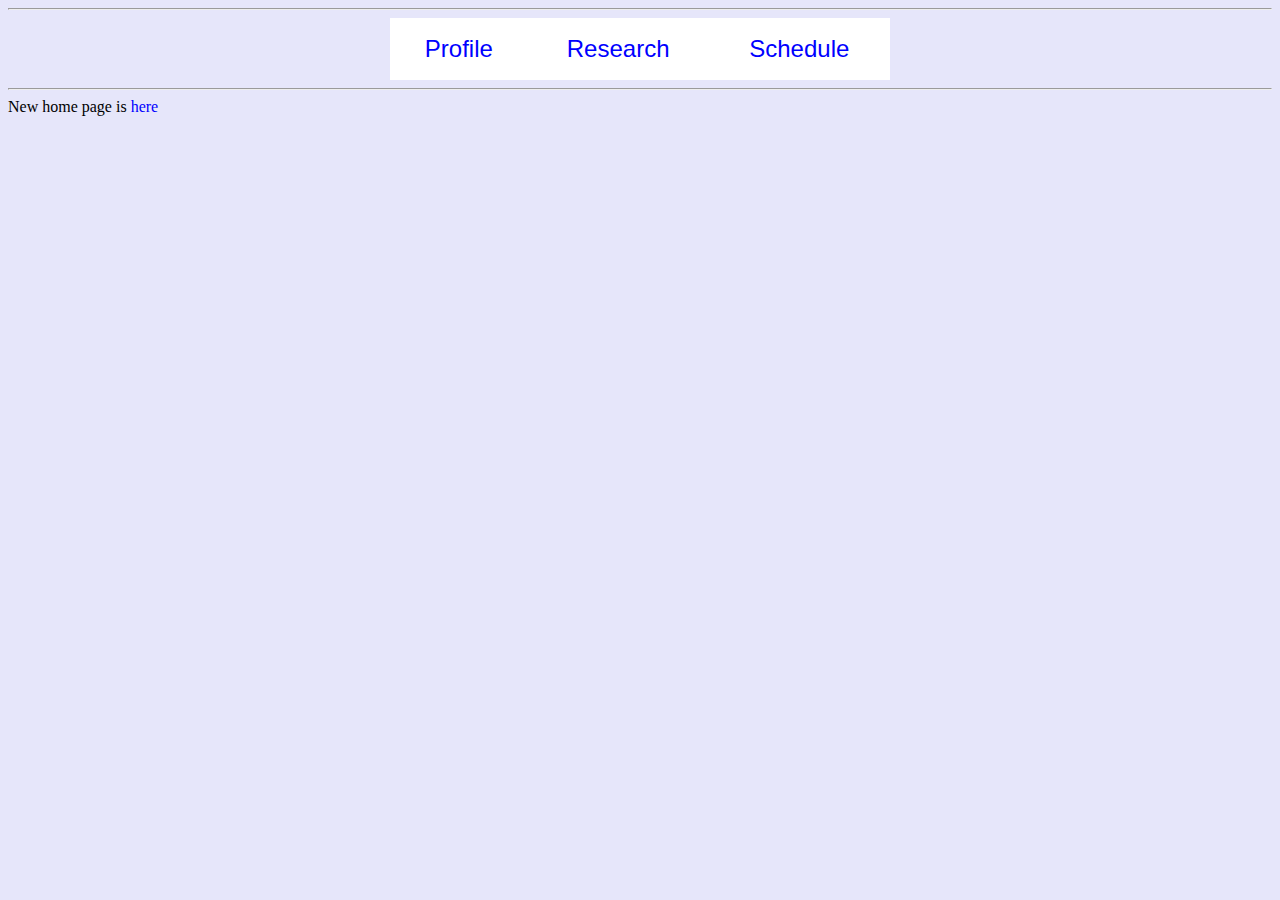
==== commit 2b520a63: "update" ====
--- a/profile.html
+++ b/profile.html
@@ -1,1245 +1,28 @@
-<html xmlns:v="urn:schemas-microsoft-com:vml"
-xmlns:o="urn:schemas-microsoft-com:office:office"
-xmlns:w="urn:schemas-microsoft-com:office:word"
-xmlns:dt="uuid:C2F41010-65B3-11d1-A29F-00AA00C14882"
-xmlns:m="http://schemas.microsoft.com/office/2004/12/omml"
-xmlns="http://www.w3.org/TR/REC-html40">
+<!DOCTYPE html PUBLIC �g-//W3C//DTD XHTML 1.0 Transitional//EN�h �ghttp://www.w3.org/TR/xhtml1/DTD/xhtml1-transitional.dtd�h>
+<HTML>
 
-<head>
-<meta http-equiv=Content-Type content="text/html; charset=windows-1252">
-<meta name=ProgId content=Word.Document>
-<meta name=Generator content="Microsoft Word 15">
-<meta name=Originator content="Microsoft Word 15">
-<link rel=File-List href="profile_files/filelist.xml">
-<link rel=Edit-Time-Data href="profile_files/editdata.mso">
-<!--[if !mso]>
-<style>
-v\:* {behavior:url(#default#VML);}
-o\:* {behavior:url(#default#VML);}
-w\:* {behavior:url(#default#VML);}
-.shape {behavior:url(#default#VML);}
-</style>
-<![endif]--><!--[if gte mso 9]><xml>
- <o:CustomDocumentProperties>
-  <o:Mendeley_x0020_Recent_x0020_Style_x0020_Id_x0020_0_1 dt:dt="string">http://www.zotero.org/styles/american-medical-association</o:Mendeley_x0020_Recent_x0020_Style_x0020_Id_x0020_0_1>
-  <o:Mendeley_x0020_Recent_x0020_Style_x0020_Name_x0020_0_1 dt:dt="string">American Medical Association</o:Mendeley_x0020_Recent_x0020_Style_x0020_Name_x0020_0_1>
-  <o:Mendeley_x0020_Recent_x0020_Style_x0020_Id_x0020_1_1 dt:dt="string">http://www.zotero.org/styles/american-political-science-association</o:Mendeley_x0020_Recent_x0020_Style_x0020_Id_x0020_1_1>
-  <o:Mendeley_x0020_Recent_x0020_Style_x0020_Name_x0020_1_1 dt:dt="string">American Political Science Association</o:Mendeley_x0020_Recent_x0020_Style_x0020_Name_x0020_1_1>
-  <o:Mendeley_x0020_Recent_x0020_Style_x0020_Id_x0020_2_1 dt:dt="string">http://www.zotero.org/styles/apa</o:Mendeley_x0020_Recent_x0020_Style_x0020_Id_x0020_2_1>
-  <o:Mendeley_x0020_Recent_x0020_Style_x0020_Name_x0020_2_1 dt:dt="string">American Psychological Association 6th edition</o:Mendeley_x0020_Recent_x0020_Style_x0020_Name_x0020_2_1>
-  <o:Mendeley_x0020_Recent_x0020_Style_x0020_Id_x0020_3_1 dt:dt="string">http://www.zotero.org/styles/american-sociological-association</o:Mendeley_x0020_Recent_x0020_Style_x0020_Id_x0020_3_1>
-  <o:Mendeley_x0020_Recent_x0020_Style_x0020_Name_x0020_3_1 dt:dt="string">American Sociological Association</o:Mendeley_x0020_Recent_x0020_Style_x0020_Name_x0020_3_1>
-  <o:Mendeley_x0020_Recent_x0020_Style_x0020_Id_x0020_4_1 dt:dt="string">http://www.zotero.org/styles/chicago-author-date</o:Mendeley_x0020_Recent_x0020_Style_x0020_Id_x0020_4_1>
-  <o:Mendeley_x0020_Recent_x0020_Style_x0020_Name_x0020_4_1 dt:dt="string">Chicago Manual of Style 17th edition (author-date)</o:Mendeley_x0020_Recent_x0020_Style_x0020_Name_x0020_4_1>
-  <o:Mendeley_x0020_Recent_x0020_Style_x0020_Id_x0020_5_1 dt:dt="string">http://www.zotero.org/styles/harvard-cite-them-right</o:Mendeley_x0020_Recent_x0020_Style_x0020_Id_x0020_5_1>
-  <o:Mendeley_x0020_Recent_x0020_Style_x0020_Name_x0020_5_1 dt:dt="string">Cite Them Right 10th edition - Harvard</o:Mendeley_x0020_Recent_x0020_Style_x0020_Name_x0020_5_1>
-  <o:Mendeley_x0020_Recent_x0020_Style_x0020_Id_x0020_6_1 dt:dt="string">http://www.zotero.org/styles/modern-humanities-research-association</o:Mendeley_x0020_Recent_x0020_Style_x0020_Id_x0020_6_1>
-  <o:Mendeley_x0020_Recent_x0020_Style_x0020_Name_x0020_6_1 dt:dt="string">Modern Humanities Research Association 3rd edition (note with bibliography)</o:Mendeley_x0020_Recent_x0020_Style_x0020_Name_x0020_6_1>
-  <o:Mendeley_x0020_Recent_x0020_Style_x0020_Id_x0020_7_1 dt:dt="string">http://www.zotero.org/styles/modern-language-association</o:Mendeley_x0020_Recent_x0020_Style_x0020_Id_x0020_7_1>
-  <o:Mendeley_x0020_Recent_x0020_Style_x0020_Name_x0020_7_1 dt:dt="string">Modern Language Association 8th edition</o:Mendeley_x0020_Recent_x0020_Style_x0020_Name_x0020_7_1>
-  <o:Mendeley_x0020_Recent_x0020_Style_x0020_Id_x0020_8_1 dt:dt="string">http://www.zotero.org/styles/nature</o:Mendeley_x0020_Recent_x0020_Style_x0020_Id_x0020_8_1>
-  <o:Mendeley_x0020_Recent_x0020_Style_x0020_Name_x0020_8_1 dt:dt="string">Nature</o:Mendeley_x0020_Recent_x0020_Style_x0020_Name_x0020_8_1>
-  <o:Mendeley_x0020_Recent_x0020_Style_x0020_Id_x0020_9_1 dt:dt="string">http://www.zotero.org/styles/physical-review-letters</o:Mendeley_x0020_Recent_x0020_Style_x0020_Id_x0020_9_1>
-  <o:Mendeley_x0020_Recent_x0020_Style_x0020_Name_x0020_9_1 dt:dt="string">Physical Review Letters</o:Mendeley_x0020_Recent_x0020_Style_x0020_Name_x0020_9_1>
- </o:CustomDocumentProperties>
-</xml><![endif]-->
-<link rel=themeData href="profile_files/themedata.thmx">
-<link rel=colorSchemeMapping href="profile_files/colorschememapping.xml">
-<!--[if gte mso 9]><xml>
- <w:WordDocument>
-  <w:SpellingState>Clean</w:SpellingState>
-  <w:GrammarState>Clean</w:GrammarState>
-  <w:TrackMoves>false</w:TrackMoves>
-  <w:TrackFormatting/>
-  <w:ValidateAgainstSchemas/>
-  <w:SaveIfXMLInvalid>false</w:SaveIfXMLInvalid>
-  <w:IgnoreMixedContent>false</w:IgnoreMixedContent>
-  <w:AlwaysShowPlaceholderText>false</w:AlwaysShowPlaceholderText>
-  <w:DoNotPromoteQF/>
-  <w:LidThemeOther>EN-US</w:LidThemeOther>
-  <w:LidThemeAsian>X-NONE</w:LidThemeAsian>
-  <w:LidThemeComplexScript>X-NONE</w:LidThemeComplexScript>
-  <w:Compatibility>
-   <w:BreakWrappedTables/>
-   <w:SplitPgBreakAndParaMark/>
-   <w:UseFELayout/>
-  </w:Compatibility>
-  <w:BrowserLevel>MicrosoftInternetExplorer4</w:BrowserLevel>
-  <m:mathPr>
-   <m:mathFont m:val="Cambria Math"/>
-   <m:brkBin m:val="before"/>
-   <m:brkBinSub m:val="&#45;-"/>
-   <m:smallFrac m:val="off"/>
-   <m:dispDef/>
-   <m:lMargin m:val="0"/>
-   <m:rMargin m:val="0"/>
-   <m:defJc m:val="centerGroup"/>
-   <m:wrapIndent m:val="1440"/>
-   <m:intLim m:val="subSup"/>
-   <m:naryLim m:val="undOvr"/>
-  </m:mathPr></w:WordDocument>
-</xml><![endif]--><!--[if gte mso 9]><xml>
- <w:LatentStyles DefLockedState="false" DefUnhideWhenUsed="false"
-  DefSemiHidden="false" DefQFormat="false" DefPriority="99"
-  LatentStyleCount="376">
-  <w:LsdException Locked="false" Priority="0" QFormat="true" Name="Normal"/>
-  <w:LsdException Locked="false" Priority="9" QFormat="true" Name="heading 1"/>
-  <w:LsdException Locked="false" Priority="9" SemiHidden="true"
-   UnhideWhenUsed="true" QFormat="true" Name="heading 2"/>
-  <w:LsdException Locked="false" Priority="9" SemiHidden="true"
-   UnhideWhenUsed="true" QFormat="true" Name="heading 3"/>
-  <w:LsdException Locked="false" Priority="9" SemiHidden="true"
-   UnhideWhenUsed="true" QFormat="true" Name="heading 4"/>
-  <w:LsdException Locked="false" Priority="9" SemiHidden="true"
-   UnhideWhenUsed="true" QFormat="true" Name="heading 5"/>
-  <w:LsdException Locked="false" Priority="9" SemiHidden="true"
-   UnhideWhenUsed="true" QFormat="true" Name="heading 6"/>
-  <w:LsdException Locked="false" Priority="9" SemiHidden="true"
-   UnhideWhenUsed="true" QFormat="true" Name="heading 7"/>
-  <w:LsdException Locked="false" Priority="9" SemiHidden="true"
-   UnhideWhenUsed="true" QFormat="true" Name="heading 8"/>
-  <w:LsdException Locked="false" Priority="9" SemiHidden="true"
-   UnhideWhenUsed="true" QFormat="true" Name="heading 9"/>
-  <w:LsdException Locked="false" SemiHidden="true" UnhideWhenUsed="true"
-   Name="index 1"/>
-  <w:LsdException Locked="false" SemiHidden="true" UnhideWhenUsed="true"
-   Name="index 2"/>
-  <w:LsdException Locked="false" SemiHidden="true" UnhideWhenUsed="true"
-   Name="index 3"/>
-  <w:LsdException Locked="false" SemiHidden="true" UnhideWhenUsed="true"
-   Name="index 4"/>
-  <w:LsdException Locked="false" SemiHidden="true" UnhideWhenUsed="true"
-   Name="index 5"/>
-  <w:LsdException Locked="false" SemiHidden="true" UnhideWhenUsed="true"
-   Name="index 6"/>
-  <w:LsdException Locked="false" SemiHidden="true" UnhideWhenUsed="true"
-   Name="index 7"/>
-  <w:LsdException Locked="false" SemiHidden="true" UnhideWhenUsed="true"
-   Name="index 8"/>
-  <w:LsdException Locked="false" SemiHidden="true" UnhideWhenUsed="true"
-   Name="index 9"/>
-  <w:LsdException Locked="false" Priority="39" SemiHidden="true"
-   UnhideWhenUsed="true" Name="toc 1"/>
-  <w:LsdException Locked="false" Priority="39" SemiHidden="true"
-   UnhideWhenUsed="true" Name="toc 2"/>
-  <w:LsdException Locked="false" Priority="39" SemiHidden="true"
-   UnhideWhenUsed="true" Name="toc 3"/>
-  <w:LsdException Locked="false" Priority="39" SemiHidden="true"
-   UnhideWhenUsed="true" Name="toc 4"/>
-  <w:LsdException Locked="false" Priority="39" SemiHidden="true"
-   UnhideWhenUsed="true" Name="toc 5"/>
-  <w:LsdException Locked="false" Priority="39" SemiHidden="true"
-   UnhideWhenUsed="true" Name="toc 6"/>
-  <w:LsdException Locked="false" Priority="39" SemiHidden="true"
-   UnhideWhenUsed="true" Name="toc 7"/>
-  <w:LsdException Locked="false" Priority="39" SemiHidden="true"
-   UnhideWhenUsed="true" Name="toc 8"/>
-  <w:LsdException Locked="false" Priority="39" SemiHidden="true"
-   UnhideWhenUsed="true" Name="toc 9"/>
-  <w:LsdException Locked="false" SemiHidden="true" UnhideWhenUsed="true"
-   Name="Normal Indent"/>
-  <w:LsdException Locked="false" SemiHidden="true" UnhideWhenUsed="true"
-   Name="footnote text"/>
-  <w:LsdException Locked="false" SemiHidden="true" UnhideWhenUsed="true"
-   Name="annotation text"/>
-  <w:LsdException Locked="false" SemiHidden="true" UnhideWhenUsed="true"
-   Name="header"/>
-  <w:LsdException Locked="false" SemiHidden="true" UnhideWhenUsed="true"
-   Name="footer"/>
-  <w:LsdException Locked="false" SemiHidden="true" UnhideWhenUsed="true"
-   Name="index heading"/>
-  <w:LsdException Locked="false" Priority="35" SemiHidden="true"
-   UnhideWhenUsed="true" QFormat="true" Name="caption"/>
-  <w:LsdException Locked="false" SemiHidden="true" UnhideWhenUsed="true"
-   Name="table of figures"/>
-  <w:LsdException Locked="false" SemiHidden="true" UnhideWhenUsed="true"
-   Name="envelope address"/>
-  <w:LsdException Locked="false" SemiHidden="true" UnhideWhenUsed="true"
-   Name="envelope return"/>
-  <w:LsdException Locked="false" SemiHidden="true" UnhideWhenUsed="true"
-   Name="footnote reference"/>
-  <w:LsdException Locked="false" SemiHidden="true" UnhideWhenUsed="true"
-   Name="annotation reference"/>
-  <w:LsdException Locked="false" SemiHidden="true" UnhideWhenUsed="true"
-   Name="line number"/>
-  <w:LsdException Locked="false" SemiHidden="true" UnhideWhenUsed="true"
-   Name="page number"/>
-  <w:LsdException Locked="false" SemiHidden="true" UnhideWhenUsed="true"
-   Name="endnote reference"/>
-  <w:LsdException Locked="false" SemiHidden="true" UnhideWhenUsed="true"
-   Name="endnote text"/>
-  <w:LsdException Locked="false" SemiHidden="true" UnhideWhenUsed="true"
-   Name="table of authorities"/>
-  <w:LsdException Locked="false" SemiHidden="true" UnhideWhenUsed="true"
-   Name="macro"/>
-  <w:LsdException Locked="false" SemiHidden="true" UnhideWhenUsed="true"
-   Name="toa heading"/>
-  <w:LsdException Locked="false" SemiHidden="true" UnhideWhenUsed="true"
-   Name="List"/>
-  <w:LsdException Locked="false" SemiHidden="true" UnhideWhenUsed="true"
-   Name="List Bullet"/>
-  <w:LsdException Locked="false" SemiHidden="true" UnhideWhenUsed="true"
-   Name="List Number"/>
-  <w:LsdException Locked="false" SemiHidden="true" UnhideWhenUsed="true"
-   Name="List 2"/>
-  <w:LsdException Locked="false" SemiHidden="true" UnhideWhenUsed="true"
-   Name="List 3"/>
-  <w:LsdException Locked="false" SemiHidden="true" UnhideWhenUsed="true"
-   Name="List 4"/>
-  <w:LsdException Locked="false" SemiHidden="true" UnhideWhenUsed="true"
-   Name="List 5"/>
-  <w:LsdException Locked="false" SemiHidden="true" UnhideWhenUsed="true"
-   Name="List Bullet 2"/>
-  <w:LsdException Locked="false" SemiHidden="true" UnhideWhenUsed="true"
-   Name="List Bullet 3"/>
-  <w:LsdException Locked="false" SemiHidden="true" UnhideWhenUsed="true"
-   Name="List Bullet 4"/>
-  <w:LsdException Locked="false" SemiHidden="true" UnhideWhenUsed="true"
-   Name="List Bullet 5"/>
-  <w:LsdException Locked="false" SemiHidden="true" UnhideWhenUsed="true"
-   Name="List Number 2"/>
-  <w:LsdException Locked="false" SemiHidden="true" UnhideWhenUsed="true"
-   Name="List Number 3"/>
-  <w:LsdException Locked="false" SemiHidden="true" UnhideWhenUsed="true"
-   Name="List Number 4"/>
-  <w:LsdException Locked="false" SemiHidden="true" UnhideWhenUsed="true"
-   Name="List Number 5"/>
-  <w:LsdException Locked="false" Priority="10" QFormat="true" Name="Title"/>
-  <w:LsdException Locked="false" SemiHidden="true" UnhideWhenUsed="true"
-   Name="Closing"/>
-  <w:LsdException Locked="false" SemiHidden="true" UnhideWhenUsed="true"
-   Name="Signature"/>
-  <w:LsdException Locked="false" Priority="1" SemiHidden="true"
-   UnhideWhenUsed="true" Name="Default Paragraph Font"/>
-  <w:LsdException Locked="false" SemiHidden="true" UnhideWhenUsed="true"
-   Name="Body Text"/>
-  <w:LsdException Locked="false" SemiHidden="true" UnhideWhenUsed="true"
-   Name="Body Text Indent"/>
-  <w:LsdException Locked="false" SemiHidden="true" UnhideWhenUsed="true"
-   Name="List Continue"/>
-  <w:LsdException Locked="false" SemiHidden="true" UnhideWhenUsed="true"
-   Name="List Continue 2"/>
-  <w:LsdException Locked="false" SemiHidden="true" UnhideWhenUsed="true"
-   Name="List Continue 3"/>
-  <w:LsdException Locked="false" SemiHidden="true" UnhideWhenUsed="true"
-   Name="List Continue 4"/>
-  <w:LsdException Locked="false" SemiHidden="true" UnhideWhenUsed="true"
-   Name="List Continue 5"/>
-  <w:LsdException Locked="false" SemiHidden="true" UnhideWhenUsed="true"
-   Name="Message Header"/>
-  <w:LsdException Locked="false" Priority="11" QFormat="true" Name="Subtitle"/>
-  <w:LsdException Locked="false" SemiHidden="true" UnhideWhenUsed="true"
-   Name="Salutation"/>
-  <w:LsdException Locked="false" SemiHidden="true" UnhideWhenUsed="true"
-   Name="Date"/>
-  <w:LsdException Locked="false" SemiHidden="true" UnhideWhenUsed="true"
-   Name="Body Text First Indent"/>
-  <w:LsdException Locked="false" SemiHidden="true" UnhideWhenUsed="true"
-   Name="Body Text First Indent 2"/>
-  <w:LsdException Locked="false" SemiHidden="true" UnhideWhenUsed="true"
-   Name="Note Heading"/>
-  <w:LsdException Locked="false" SemiHidden="true" UnhideWhenUsed="true"
-   Name="Body Text 2"/>
-  <w:LsdException Locked="false" SemiHidden="true" UnhideWhenUsed="true"
-   Name="Body Text 3"/>
-  <w:LsdException Locked="false" SemiHidden="true" UnhideWhenUsed="true"
-   Name="Body Text Indent 2"/>
-  <w:LsdException Locked="false" SemiHidden="true" UnhideWhenUsed="true"
-   Name="Body Text Indent 3"/>
-  <w:LsdException Locked="false" SemiHidden="true" UnhideWhenUsed="true"
-   Name="Block Text"/>
-  <w:LsdException Locked="false" SemiHidden="true" UnhideWhenUsed="true"
-   Name="Hyperlink"/>
-  <w:LsdException Locked="false" SemiHidden="true" UnhideWhenUsed="true"
-   Name="FollowedHyperlink"/>
-  <w:LsdException Locked="false" Priority="22" QFormat="true" Name="Strong"/>
-  <w:LsdException Locked="false" Priority="20" QFormat="true" Name="Emphasis"/>
-  <w:LsdException Locked="false" SemiHidden="true" UnhideWhenUsed="true"
-   Name="Document Map"/>
-  <w:LsdException Locked="false" SemiHidden="true" UnhideWhenUsed="true"
-   Name="Plain Text"/>
-  <w:LsdException Locked="false" SemiHidden="true" UnhideWhenUsed="true"
-   Name="E-mail Signature"/>
-  <w:LsdException Locked="false" SemiHidden="true" UnhideWhenUsed="true"
-   Name="HTML Top of Form"/>
-  <w:LsdException Locked="false" SemiHidden="true" UnhideWhenUsed="true"
-   Name="HTML Bottom of Form"/>
-  <w:LsdException Locked="false" SemiHidden="true" UnhideWhenUsed="true"
-   Name="Normal (Web)"/>
-  <w:LsdException Locked="false" SemiHidden="true" UnhideWhenUsed="true"
-   Name="HTML Acronym"/>
-  <w:LsdException Locked="false" SemiHidden="true" UnhideWhenUsed="true"
-   Name="HTML Address"/>
-  <w:LsdException Locked="false" SemiHidden="true" UnhideWhenUsed="true"
-   Name="HTML Cite"/>
-  <w:LsdException Locked="false" SemiHidden="true" UnhideWhenUsed="true"
-   Name="HTML Code"/>
-  <w:LsdException Locked="false" SemiHidden="true" UnhideWhenUsed="true"
-   Name="HTML Definition"/>
-  <w:LsdException Locked="false" SemiHidden="true" UnhideWhenUsed="true"
-   Name="HTML Keyboard"/>
-  <w:LsdException Locked="false" SemiHidden="true" UnhideWhenUsed="true"
-   Name="HTML Preformatted"/>
-  <w:LsdException Locked="false" SemiHidden="true" UnhideWhenUsed="true"
-   Name="HTML Sample"/>
-  <w:LsdException Locked="false" SemiHidden="true" UnhideWhenUsed="true"
-   Name="HTML Typewriter"/>
-  <w:LsdException Locked="false" SemiHidden="true" UnhideWhenUsed="true"
-   Name="HTML Variable"/>
-  <w:LsdException Locked="false" SemiHidden="true" UnhideWhenUsed="true"
-   Name="Normal Table"/>
-  <w:LsdException Locked="false" SemiHidden="true" UnhideWhenUsed="true"
-   Name="annotation subject"/>
-  <w:LsdException Locked="false" SemiHidden="true" UnhideWhenUsed="true"
-   Name="No List"/>
-  <w:LsdException Locked="false" SemiHidden="true" UnhideWhenUsed="true"
-   Name="Outline List 1"/>
-  <w:LsdException Locked="false" SemiHidden="true" UnhideWhenUsed="true"
-   Name="Outline List 2"/>
-  <w:LsdException Locked="false" SemiHidden="true" UnhideWhenUsed="true"
-   Name="Outline List 3"/>
-  <w:LsdException Locked="false" SemiHidden="true" UnhideWhenUsed="true"
-   Name="Table Simple 1"/>
-  <w:LsdException Locked="false" SemiHidden="true" UnhideWhenUsed="true"
-   Name="Table Simple 2"/>
-  <w:LsdException Locked="false" SemiHidden="true" UnhideWhenUsed="true"
-   Name="Table Simple 3"/>
-  <w:LsdException Locked="false" SemiHidden="true" UnhideWhenUsed="true"
-   Name="Table Classic 1"/>
-  <w:LsdException Locked="false" SemiHidden="true" UnhideWhenUsed="true"
-   Name="Table Classic 2"/>
-  <w:LsdException Locked="false" SemiHidden="true" UnhideWhenUsed="true"
-   Name="Table Classic 3"/>
-  <w:LsdException Locked="false" SemiHidden="true" UnhideWhenUsed="true"
-   Name="Table Classic 4"/>
-  <w:LsdException Locked="false" SemiHidden="true" UnhideWhenUsed="true"
-   Name="Table Colorful 1"/>
-  <w:LsdException Locked="false" SemiHidden="true" UnhideWhenUsed="true"
-   Name="Table Colorful 2"/>
-  <w:LsdException Locked="false" SemiHidden="true" UnhideWhenUsed="true"
-   Name="Table Colorful 3"/>
-  <w:LsdException Locked="false" SemiHidden="true" UnhideWhenUsed="true"
-   Name="Table Columns 1"/>
-  <w:LsdException Locked="false" SemiHidden="true" UnhideWhenUsed="true"
-   Name="Table Columns 2"/>
-  <w:LsdException Locked="false" SemiHidden="true" UnhideWhenUsed="true"
-   Name="Table Columns 3"/>
-  <w:LsdException Locked="false" SemiHidden="true" UnhideWhenUsed="true"
-   Name="Table Columns 4"/>
-  <w:LsdException Locked="false" SemiHidden="true" UnhideWhenUsed="true"
-   Name="Table Columns 5"/>
-  <w:LsdException Locked="false" SemiHidden="true" UnhideWhenUsed="true"
-   Name="Table Grid 1"/>
-  <w:LsdException Locked="false" SemiHidden="true" UnhideWhenUsed="true"
-   Name="Table Grid 2"/>
-  <w:LsdException Locked="false" SemiHidden="true" UnhideWhenUsed="true"
-   Name="Table Grid 3"/>
-  <w:LsdException Locked="false" SemiHidden="true" UnhideWhenUsed="true"
-   Name="Table Grid 4"/>
-  <w:LsdException Locked="false" SemiHidden="true" UnhideWhenUsed="true"
-   Name="Table Grid 5"/>
-  <w:LsdException Locked="false" SemiHidden="true" UnhideWhenUsed="true"
-   Name="Table Grid 6"/>
-  <w:LsdException Locked="false" SemiHidden="true" UnhideWhenUsed="true"
-   Name="Table Grid 7"/>
-  <w:LsdException Locked="false" SemiHidden="true" UnhideWhenUsed="true"
-   Name="Table Grid 8"/>
-  <w:LsdException Locked="false" SemiHidden="true" UnhideWhenUsed="true"
-   Name="Table List 1"/>
-  <w:LsdException Locked="false" SemiHidden="true" UnhideWhenUsed="true"
-   Name="Table List 2"/>
-  <w:LsdException Locked="false" SemiHidden="true" UnhideWhenUsed="true"
-   Name="Table List 3"/>
-  <w:LsdException Locked="false" SemiHidden="true" UnhideWhenUsed="true"
-   Name="Table List 4"/>
-  <w:LsdException Locked="false" SemiHidden="true" UnhideWhenUsed="true"
-   Name="Table List 5"/>
-  <w:LsdException Locked="false" SemiHidden="true" UnhideWhenUsed="true"
-   Name="Table List 6"/>
-  <w:LsdException Locked="false" SemiHidden="true" UnhideWhenUsed="true"
-   Name="Table List 7"/>
-  <w:LsdException Locked="false" SemiHidden="true" UnhideWhenUsed="true"
-   Name="Table List 8"/>
-  <w:LsdException Locked="false" SemiHidden="true" UnhideWhenUsed="true"
-   Name="Table 3D effects 1"/>
-  <w:LsdException Locked="false" SemiHidden="true" UnhideWhenUsed="true"
-   Name="Table 3D effects 2"/>
-  <w:LsdException Locked="false" SemiHidden="true" UnhideWhenUsed="true"
-   Name="Table 3D effects 3"/>
-  <w:LsdException Locked="false" SemiHidden="true" UnhideWhenUsed="true"
-   Name="Table Contemporary"/>
-  <w:LsdException Locked="false" SemiHidden="true" UnhideWhenUsed="true"
-   Name="Table Elegant"/>
-  <w:LsdException Locked="false" SemiHidden="true" UnhideWhenUsed="true"
-   Name="Table Professional"/>
-  <w:LsdException Locked="false" SemiHidden="true" UnhideWhenUsed="true"
-   Name="Table Subtle 1"/>
-  <w:LsdException Locked="false" SemiHidden="true" UnhideWhenUsed="true"
-   Name="Table Subtle 2"/>
-  <w:LsdException Locked="false" SemiHidden="true" UnhideWhenUsed="true"
-   Name="Table Web 1"/>
-  <w:LsdException Locked="false" SemiHidden="true" UnhideWhenUsed="true"
-   Name="Table Web 2"/>
-  <w:LsdException Locked="false" SemiHidden="true" UnhideWhenUsed="true"
-   Name="Table Web 3"/>
-  <w:LsdException Locked="false" SemiHidden="true" UnhideWhenUsed="true"
-   Name="Balloon Text"/>
-  <w:LsdException Locked="false" Priority="39" Name="Table Grid"/>
-  <w:LsdException Locked="false" SemiHidden="true" UnhideWhenUsed="true"
-   Name="Table Theme"/>
-  <w:LsdException Locked="false" SemiHidden="true" Name="Placeholder Text"/>
-  <w:LsdException Locked="false" Priority="1" QFormat="true" Name="No Spacing"/>
-  <w:LsdException Locked="false" Priority="60" Name="Light Shading"/>
-  <w:LsdException Locked="false" Priority="61" Name="Light List"/>
-  <w:LsdException Locked="false" Priority="62" Name="Light Grid"/>
-  <w:LsdException Locked="false" Priority="63" Name="Medium Shading 1"/>
-  <w:LsdException Locked="false" Priority="64" Name="Medium Shading 2"/>
-  <w:LsdException Locked="false" Priority="65" Name="Medium List 1"/>
-  <w:LsdException Locked="false" Priority="66" Name="Medium List 2"/>
-  <w:LsdException Locked="false" Priority="67" Name="Medium Grid 1"/>
-  <w:LsdException Locked="false" Priority="68" Name="Medium Grid 2"/>
-  <w:LsdException Locked="false" Priority="69" Name="Medium Grid 3"/>
-  <w:LsdException Locked="false" Priority="70" Name="Dark List"/>
-  <w:LsdException Locked="false" Priority="71" Name="Colorful Shading"/>
-  <w:LsdException Locked="false" Priority="72" Name="Colorful List"/>
-  <w:LsdException Locked="false" Priority="73" Name="Colorful Grid"/>
-  <w:LsdException Locked="false" Priority="60" Name="Light Shading Accent 1"/>
-  <w:LsdException Locked="false" Priority="61" Name="Light List Accent 1"/>
-  <w:LsdException Locked="false" Priority="62" Name="Light Grid Accent 1"/>
-  <w:LsdException Locked="false" Priority="63" Name="Medium Shading 1 Accent 1"/>
-  <w:LsdException Locked="false" Priority="64" Name="Medium Shading 2 Accent 1"/>
-  <w:LsdException Locked="false" Priority="65" Name="Medium List 1 Accent 1"/>
-  <w:LsdException Locked="false" SemiHidden="true" Name="Revision"/>
-  <w:LsdException Locked="false" Priority="34" QFormat="true"
-   Name="List Paragraph"/>
-  <w:LsdException Locked="false" Priority="29" QFormat="true" Name="Quote"/>
-  <w:LsdException Locked="false" Priority="30" QFormat="true"
-   Name="Intense Quote"/>
-  <w:LsdException Locked="false" Priority="66" Name="Medium List 2 Accent 1"/>
-  <w:LsdException Locked="false" Priority="67" Name="Medium Grid 1 Accent 1"/>
-  <w:LsdException Locked="false" Priority="68" Name="Medium Grid 2 Accent 1"/>
-  <w:LsdException Locked="false" Priority="69" Name="Medium Grid 3 Accent 1"/>
-  <w:LsdException Locked="false" Priority="70" Name="Dark List Accent 1"/>
-  <w:LsdException Locked="false" Priority="71" Name="Colorful Shading Accent 1"/>
-  <w:LsdException Locked="false" Priority="72" Name="Colorful List Accent 1"/>
-  <w:LsdException Locked="false" Priority="73" Name="Colorful Grid Accent 1"/>
-  <w:LsdException Locked="false" Priority="60" Name="Light Shading Accent 2"/>
-  <w:LsdException Locked="false" Priority="61" Name="Light List Accent 2"/>
-  <w:LsdException Locked="false" Priority="62" Name="Light Grid Accent 2"/>
-  <w:LsdException Locked="false" Priority="63" Name="Medium Shading 1 Accent 2"/>
-  <w:LsdException Locked="false" Priority="64" Name="Medium Shading 2 Accent 2"/>
-  <w:LsdException Locked="false" Priority="65" Name="Medium List 1 Accent 2"/>
-  <w:LsdException Locked="false" Priority="66" Name="Medium List 2 Accent 2"/>
-  <w:LsdException Locked="false" Priority="67" Name="Medium Grid 1 Accent 2"/>
-  <w:LsdException Locked="false" Priority="68" Name="Medium Grid 2 Accent 2"/>
-  <w:LsdException Locked="false" Priority="69" Name="Medium Grid 3 Accent 2"/>
-  <w:LsdException Locked="false" Priority="70" Name="Dark List Accent 2"/>
-  <w:LsdException Locked="false" Priority="71" Name="Colorful Shading Accent 2"/>
-  <w:LsdException Locked="false" Priority="72" Name="Colorful List Accent 2"/>
-  <w:LsdException Locked="false" Priority="73" Name="Colorful Grid Accent 2"/>
-  <w:LsdException Locked="false" Priority="60" Name="Light Shading Accent 3"/>
-  <w:LsdException Locked="false" Priority="61" Name="Light List Accent 3"/>
-  <w:LsdException Locked="false" Priority="62" Name="Light Grid Accent 3"/>
-  <w:LsdException Locked="false" Priority="63" Name="Medium Shading 1 Accent 3"/>
-  <w:LsdException Locked="false" Priority="64" Name="Medium Shading 2 Accent 3"/>
-  <w:LsdException Locked="false" Priority="65" Name="Medium List 1 Accent 3"/>
-  <w:LsdException Locked="false" Priority="66" Name="Medium List 2 Accent 3"/>
-  <w:LsdException Locked="false" Priority="67" Name="Medium Grid 1 Accent 3"/>
-  <w:LsdException Locked="false" Priority="68" Name="Medium Grid 2 Accent 3"/>
-  <w:LsdException Locked="false" Priority="69" Name="Medium Grid 3 Accent 3"/>
-  <w:LsdException Locked="false" Priority="70" Name="Dark List Accent 3"/>
-  <w:LsdException Locked="false" Priority="71" Name="Colorful Shading Accent 3"/>
-  <w:LsdException Locked="false" Priority="72" Name="Colorful List Accent 3"/>
-  <w:LsdException Locked="false" Priority="73" Name="Colorful Grid Accent 3"/>
-  <w:LsdException Locked="false" Priority="60" Name="Light Shading Accent 4"/>
-  <w:LsdException Locked="false" Priority="61" Name="Light List Accent 4"/>
-  <w:LsdException Locked="false" Priority="62" Name="Light Grid Accent 4"/>
-  <w:LsdException Locked="false" Priority="63" Name="Medium Shading 1 Accent 4"/>
-  <w:LsdException Locked="false" Priority="64" Name="Medium Shading 2 Accent 4"/>
-  <w:LsdException Locked="false" Priority="65" Name="Medium List 1 Accent 4"/>
-  <w:LsdException Locked="false" Priority="66" Name="Medium List 2 Accent 4"/>
-  <w:LsdException Locked="false" Priority="67" Name="Medium Grid 1 Accent 4"/>
-  <w:LsdException Locked="false" Priority="68" Name="Medium Grid 2 Accent 4"/>
-  <w:LsdException Locked="false" Priority="69" Name="Medium Grid 3 Accent 4"/>
-  <w:LsdException Locked="false" Priority="70" Name="Dark List Accent 4"/>
-  <w:LsdException Locked="false" Priority="71" Name="Colorful Shading Accent 4"/>
-  <w:LsdException Locked="false" Priority="72" Name="Colorful List Accent 4"/>
-  <w:LsdException Locked="false" Priority="73" Name="Colorful Grid Accent 4"/>
-  <w:LsdException Locked="false" Priority="60" Name="Light Shading Accent 5"/>
-  <w:LsdException Locked="false" Priority="61" Name="Light List Accent 5"/>
-  <w:LsdException Locked="false" Priority="62" Name="Light Grid Accent 5"/>
-  <w:LsdException Locked="false" Priority="63" Name="Medium Shading 1 Accent 5"/>
-  <w:LsdException Locked="false" Priority="64" Name="Medium Shading 2 Accent 5"/>
-  <w:LsdException Locked="false" Priority="65" Name="Medium List 1 Accent 5"/>
-  <w:LsdException Locked="false" Priority="66" Name="Medium List 2 Accent 5"/>
-  <w:LsdException Locked="false" Priority="67" Name="Medium Grid 1 Accent 5"/>
-  <w:LsdException Locked="false" Priority="68" Name="Medium Grid 2 Accent 5"/>
-  <w:LsdException Locked="false" Priority="69" Name="Medium Grid 3 Accent 5"/>
-  <w:LsdException Locked="false" Priority="70" Name="Dark List Accent 5"/>
-  <w:LsdException Locked="false" Priority="71" Name="Colorful Shading Accent 5"/>
-  <w:LsdException Locked="false" Priority="72" Name="Colorful List Accent 5"/>
-  <w:LsdException Locked="false" Priority="73" Name="Colorful Grid Accent 5"/>
-  <w:LsdException Locked="false" Priority="60" Name="Light Shading Accent 6"/>
-  <w:LsdException Locked="false" Priority="61" Name="Light List Accent 6"/>
-  <w:LsdException Locked="false" Priority="62" Name="Light Grid Accent 6"/>
-  <w:LsdException Locked="false" Priority="63" Name="Medium Shading 1 Accent 6"/>
-  <w:LsdException Locked="false" Priority="64" Name="Medium Shading 2 Accent 6"/>
-  <w:LsdException Locked="false" Priority="65" Name="Medium List 1 Accent 6"/>
-  <w:LsdException Locked="false" Priority="66" Name="Medium List 2 Accent 6"/>
-  <w:LsdException Locked="false" Priority="67" Name="Medium Grid 1 Accent 6"/>
-  <w:LsdException Locked="false" Priority="68" Name="Medium Grid 2 Accent 6"/>
-  <w:LsdException Locked="false" Priority="69" Name="Medium Grid 3 Accent 6"/>
-  <w:LsdException Locked="false" Priority="70" Name="Dark List Accent 6"/>
-  <w:LsdException Locked="false" Priority="71" Name="Colorful Shading Accent 6"/>
-  <w:LsdException Locked="false" Priority="72" Name="Colorful List Accent 6"/>
-  <w:LsdException Locked="false" Priority="73" Name="Colorful Grid Accent 6"/>
-  <w:LsdException Locked="false" Priority="19" QFormat="true"
-   Name="Subtle Emphasis"/>
-  <w:LsdException Locked="false" Priority="21" QFormat="true"
-   Name="Intense Emphasis"/>
-  <w:LsdException Locked="false" Priority="31" QFormat="true"
-   Name="Subtle Reference"/>
-  <w:LsdException Locked="false" Priority="32" QFormat="true"
-   Name="Intense Reference"/>
-  <w:LsdException Locked="false" Priority="33" QFormat="true" Name="Book Title"/>
-  <w:LsdException Locked="false" Priority="37" SemiHidden="true"
-   UnhideWhenUsed="true" Name="Bibliography"/>
-  <w:LsdException Locked="false" Priority="39" SemiHidden="true"
-   UnhideWhenUsed="true" QFormat="true" Name="TOC Heading"/>
-  <w:LsdException Locked="false" Priority="41" Name="Plain Table 1"/>
-  <w:LsdException Locked="false" Priority="42" Name="Plain Table 2"/>
-  <w:LsdException Locked="false" Priority="43" Name="Plain Table 3"/>
-  <w:LsdException Locked="false" Priority="44" Name="Plain Table 4"/>
-  <w:LsdException Locked="false" Priority="45" Name="Plain Table 5"/>
-  <w:LsdException Locked="false" Priority="40" Name="Grid Table Light"/>
-  <w:LsdException Locked="false" Priority="46" Name="Grid Table 1 Light"/>
-  <w:LsdException Locked="false" Priority="47" Name="Grid Table 2"/>
-  <w:LsdException Locked="false" Priority="48" Name="Grid Table 3"/>
-  <w:LsdException Locked="false" Priority="49" Name="Grid Table 4"/>
-  <w:LsdException Locked="false" Priority="50" Name="Grid Table 5 Dark"/>
-  <w:LsdException Locked="false" Priority="51" Name="Grid Table 6 Colorful"/>
-  <w:LsdException Locked="false" Priority="52" Name="Grid Table 7 Colorful"/>
-  <w:LsdException Locked="false" Priority="46"
-   Name="Grid Table 1 Light Accent 1"/>
-  <w:LsdException Locked="false" Priority="47" Name="Grid Table 2 Accent 1"/>
-  <w:LsdException Locked="false" Priority="48" Name="Grid Table 3 Accent 1"/>
-  <w:LsdException Locked="false" Priority="49" Name="Grid Table 4 Accent 1"/>
-  <w:LsdException Locked="false" Priority="50" Name="Grid Table 5 Dark Accent 1"/>
-  <w:LsdException Locked="false" Priority="51"
-   Name="Grid Table 6 Colorful Accent 1"/>
-  <w:LsdException Locked="false" Priority="52"
-   Name="Grid Table 7 Colorful Accent 1"/>
-  <w:LsdException Locked="false" Priority="46"
-   Name="Grid Table 1 Light Accent 2"/>
-  <w:LsdException Locked="false" Priority="47" Name="Grid Table 2 Accent 2"/>
-  <w:LsdException Locked="false" Priority="48" Name="Grid Table 3 Accent 2"/>
-  <w:LsdException Locked="false" Priority="49" Name="Grid Table 4 Accent 2"/>
-  <w:LsdException Locked="false" Priority="50" Name="Grid Table 5 Dark Accent 2"/>
-  <w:LsdException Locked="false" Priority="51"
-   Name="Grid Table 6 Colorful Accent 2"/>
-  <w:LsdException Locked="false" Priority="52"
-   Name="Grid Table 7 Colorful Accent 2"/>
-  <w:LsdException Locked="false" Priority="46"
-   Name="Grid Table 1 Light Accent 3"/>
-  <w:LsdException Locked="false" Priority="47" Name="Grid Table 2 Accent 3"/>
-  <w:LsdException Locked="false" Priority="48" Name="Grid Table 3 Accent 3"/>
-  <w:LsdException Locked="false" Priority="49" Name="Grid Table 4 Accent 3"/>
-  <w:LsdException Locked="false" Priority="50" Name="Grid Table 5 Dark Accent 3"/>
-  <w:LsdException Locked="false" Priority="51"
-   Name="Grid Table 6 Colorful Accent 3"/>
-  <w:LsdException Locked="false" Priority="52"
-   Name="Grid Table 7 Colorful Accent 3"/>
-  <w:LsdException Locked="false" Priority="46"
-   Name="Grid Table 1 Light Accent 4"/>
-  <w:LsdException Locked="false" Priority="47" Name="Grid Table 2 Accent 4"/>
-  <w:LsdException Locked="false" Priority="48" Name="Grid Table 3 Accent 4"/>
-  <w:LsdException Locked="false" Priority="49" Name="Grid Table 4 Accent 4"/>
-  <w:LsdException Locked="false" Priority="50" Name="Grid Table 5 Dark Accent 4"/>
-  <w:LsdException Locked="false" Priority="51"
-   Name="Grid Table 6 Colorful Accent 4"/>
-  <w:LsdException Locked="false" Priority="52"
-   Name="Grid Table 7 Colorful Accent 4"/>
-  <w:LsdException Locked="false" Priority="46"
-   Name="Grid Table 1 Light Accent 5"/>
-  <w:LsdException Locked="false" Priority="47" Name="Grid Table 2 Accent 5"/>
-  <w:LsdException Locked="false" Priority="48" Name="Grid Table 3 Accent 5"/>
-  <w:LsdException Locked="false" Priority="49" Name="Grid Table 4 Accent 5"/>
-  <w:LsdException Locked="false" Priority="50" Name="Grid Table 5 Dark Accent 5"/>
-  <w:LsdException Locked="false" Priority="51"
-   Name="Grid Table 6 Colorful Accent 5"/>
-  <w:LsdException Locked="false" Priority="52"
-   Name="Grid Table 7 Colorful Accent 5"/>
-  <w:LsdException Locked="false" Priority="46"
-   Name="Grid Table 1 Light Accent 6"/>
-  <w:LsdException Locked="false" Priority="47" Name="Grid Table 2 Accent 6"/>
-  <w:LsdException Locked="false" Priority="48" Name="Grid Table 3 Accent 6"/>
-  <w:LsdException Locked="false" Priority="49" Name="Grid Table 4 Accent 6"/>
-  <w:LsdException Locked="false" Priority="50" Name="Grid Table 5 Dark Accent 6"/>
-  <w:LsdException Locked="false" Priority="51"
-   Name="Grid Table 6 Colorful Accent 6"/>
-  <w:LsdException Locked="false" Priority="52"
-   Name="Grid Table 7 Colorful Accent 6"/>
-  <w:LsdException Locked="false" Priority="46" Name="List Table 1 Light"/>
-  <w:LsdException Locked="false" Priority="47" Name="List Table 2"/>
-  <w:LsdException Locked="false" Priority="48" Name="List Table 3"/>
-  <w:LsdException Locked="false" Priority="49" Name="List Table 4"/>
-  <w:LsdException Locked="false" Priority="50" Name="List Table 5 Dark"/>
-  <w:LsdException Locked="false" Priority="51" Name="List Table 6 Colorful"/>
-  <w:LsdException Locked="false" Priority="52" Name="List Table 7 Colorful"/>
-  <w:LsdException Locked="false" Priority="46"
-   Name="List Table 1 Light Accent 1"/>
-  <w:LsdException Locked="false" Priority="47" Name="List Table 2 Accent 1"/>
-  <w:LsdException Locked="false" Priority="48" Name="List Table 3 Accent 1"/>
-  <w:LsdException Locked="false" Priority="49" Name="List Table 4 Accent 1"/>
-  <w:LsdException Locked="false" Priority="50" Name="List Table 5 Dark Accent 1"/>
-  <w:LsdException Locked="false" Priority="51"
-   Name="List Table 6 Colorful Accent 1"/>
-  <w:LsdException Locked="false" Priority="52"
-   Name="List Table 7 Colorful Accent 1"/>
-  <w:LsdException Locked="false" Priority="46"
-   Name="List Table 1 Light Accent 2"/>
-  <w:LsdException Locked="false" Priority="47" Name="List Table 2 Accent 2"/>
-  <w:LsdException Locked="false" Priority="48" Name="List Table 3 Accent 2"/>
-  <w:LsdException Locked="false" Priority="49" Name="List Table 4 Accent 2"/>
-  <w:LsdException Locked="false" Priority="50" Name="List Table 5 Dark Accent 2"/>
-  <w:LsdException Locked="false" Priority="51"
-   Name="List Table 6 Colorful Accent 2"/>
-  <w:LsdException Locked="false" Priority="52"
-   Name="List Table 7 Colorful Accent 2"/>
-  <w:LsdException Locked="false" Priority="46"
-   Name="List Table 1 Light Accent 3"/>
-  <w:LsdException Locked="false" Priority="47" Name="List Table 2 Accent 3"/>
-  <w:LsdException Locked="false" Priority="48" Name="List Table 3 Accent 3"/>
-  <w:LsdException Locked="false" Priority="49" Name="List Table 4 Accent 3"/>
-  <w:LsdException Locked="false" Priority="50" Name="List Table 5 Dark Accent 3"/>
-  <w:LsdException Locked="false" Priority="51"
-   Name="List Table 6 Colorful Accent 3"/>
-  <w:LsdException Locked="false" Priority="52"
-   Name="List Table 7 Colorful Accent 3"/>
-  <w:LsdException Locked="false" Priority="46"
-   Name="List Table 1 Light Accent 4"/>
-  <w:LsdException Locked="false" Priority="47" Name="List Table 2 Accent 4"/>
-  <w:LsdException Locked="false" Priority="48" Name="List Table 3 Accent 4"/>
-  <w:LsdException Locked="false" Priority="49" Name="List Table 4 Accent 4"/>
-  <w:LsdException Locked="false" Priority="50" Name="List Table 5 Dark Accent 4"/>
-  <w:LsdException Locked="false" Priority="51"
-   Name="List Table 6 Colorful Accent 4"/>
-  <w:LsdException Locked="false" Priority="52"
-   Name="List Table 7 Colorful Accent 4"/>
-  <w:LsdException Locked="false" Priority="46"
-   Name="List Table 1 Light Accent 5"/>
-  <w:LsdException Locked="false" Priority="47" Name="List Table 2 Accent 5"/>
-  <w:LsdException Locked="false" Priority="48" Name="List Table 3 Accent 5"/>
-  <w:LsdException Locked="false" Priority="49" Name="List Table 4 Accent 5"/>
-  <w:LsdException Locked="false" Priority="50" Name="List Table 5 Dark Accent 5"/>
-  <w:LsdException Locked="false" Priority="51"
-   Name="List Table 6 Colorful Accent 5"/>
-  <w:LsdException Locked="false" Priority="52"
-   Name="List Table 7 Colorful Accent 5"/>
-  <w:LsdException Locked="false" Priority="46"
-   Name="List Table 1 Light Accent 6"/>
-  <w:LsdException Locked="false" Priority="47" Name="List Table 2 Accent 6"/>
-  <w:LsdException Locked="false" Priority="48" Name="List Table 3 Accent 6"/>
-  <w:LsdException Locked="false" Priority="49" Name="List Table 4 Accent 6"/>
-  <w:LsdException Locked="false" Priority="50" Name="List Table 5 Dark Accent 6"/>
-  <w:LsdException Locked="false" Priority="51"
-   Name="List Table 6 Colorful Accent 6"/>
-  <w:LsdException Locked="false" Priority="52"
-   Name="List Table 7 Colorful Accent 6"/>
-  <w:LsdException Locked="false" SemiHidden="true" UnhideWhenUsed="true"
-   Name="Mention"/>
-  <w:LsdException Locked="false" SemiHidden="true" UnhideWhenUsed="true"
-   Name="Smart Hyperlink"/>
-  <w:LsdException Locked="false" SemiHidden="true" UnhideWhenUsed="true"
-   Name="Hashtag"/>
-  <w:LsdException Locked="false" SemiHidden="true" UnhideWhenUsed="true"
-   Name="Unresolved Mention"/>
-  <w:LsdException Locked="false" SemiHidden="true" UnhideWhenUsed="true"
-   Name="Smart Link"/>
- </w:LatentStyles>
-</xml><![endif]-->
-<style>
-<!--
- /* Font Definitions */
- @font-face
-	{font-family:Wingdings;
-	panose-1:5 0 0 0 0 0 0 0 0 0;
-	mso-font-charset:2;
-	mso-generic-font-family:auto;
-	mso-font-pitch:variable;
-	mso-font-signature:0 268435456 0 0 -2147483648 0;}
-@font-face
-	{font-family:"MS Mincho";
-	panose-1:2 2 6 9 4 2 5 8 3 4;
-	mso-font-alt:"\FF2D\FF33 \660E\671D";
-	mso-font-charset:128;
-	mso-generic-font-family:modern;
-	mso-font-pitch:fixed;
-	mso-font-signature:-536870145 1791491579 134217746 0 131231 0;}
-@font-face
-	{font-family:"Cambria Math";
-	panose-1:2 4 5 3 5 4 6 3 2 4;
-	mso-font-charset:0;
-	mso-generic-font-family:roman;
-	mso-font-pitch:variable;
-	mso-font-signature:3 0 0 0 1 0;}
-@font-face
-	{font-family:Calibri;
-	panose-1:2 15 5 2 2 2 4 3 2 4;
-	mso-font-charset:0;
-	mso-generic-font-family:swiss;
-	mso-font-pitch:variable;
-	mso-font-signature:-469750017 -1073732485 9 0 511 0;}
-@font-face
-	{font-family:"Yu Gothic Light";
-	panose-1:2 11 3 0 0 0 0 0 0 0;
-	mso-font-alt:"\6E38\30B4\30B7\30C3\30AF Light";
-	mso-font-charset:128;
-	mso-generic-font-family:swiss;
-	mso-font-pitch:variable;
-	mso-font-signature:-536870145 717749759 22 0 131231 0;}
-@font-face
-	{font-family:"Yu Mincho";
-	panose-1:2 2 4 0 0 0 0 0 0 0;
-	mso-font-alt:\6E38\660E\671D;
-	mso-font-charset:128;
-	mso-generic-font-family:roman;
-	mso-font-pitch:variable;
-	mso-font-signature:-2147482905 717749503 18 0 131231 0;}
-@font-face
-	{font-family:Meiryo;
-	panose-1:2 11 6 4 3 5 4 4 2 4;
-	mso-font-charset:128;
-	mso-generic-font-family:swiss;
-	mso-font-pitch:variable;
-	mso-font-signature:-536870145 1791492095 134217746 0 131231 0;}
-@font-face
-	{font-family:"\@Meiryo";
-	mso-font-charset:128;
-	mso-generic-font-family:swiss;
-	mso-font-pitch:variable;
-	mso-font-signature:-536870145 1791492095 134217746 0 131231 0;}
-@font-face
-	{font-family:"\@MS Mincho";
-	panose-1:2 2 6 9 4 2 5 8 3 4;
-	mso-font-charset:128;
-	mso-generic-font-family:modern;
-	mso-font-pitch:fixed;
-	mso-font-signature:-536870145 1791491579 134217746 0 131231 0;}
-@font-face
-	{font-family:"\@Yu Mincho";
-	mso-font-charset:128;
-	mso-generic-font-family:roman;
-	mso-font-pitch:variable;
-	mso-font-signature:-2147482905 717749503 18 0 131231 0;}
-@font-face
-	{font-family:"\@Yu Gothic Light";
-	mso-font-charset:128;
-	mso-generic-font-family:swiss;
-	mso-font-pitch:variable;
-	mso-font-signature:-536870145 717749759 22 0 131231 0;}
- /* Style Definitions */
- p.MsoNormal, li.MsoNormal, div.MsoNormal
-	{mso-style-unhide:no;
-	mso-style-qformat:yes;
-	mso-style-parent:"";
-	margin-top:0in;
-	margin-right:0in;
-	margin-bottom:8.0pt;
-	margin-left:0in;
-	line-height:105%;
-	mso-pagination:widow-orphan;
-	font-size:11.0pt;
-	font-family:"Calibri",sans-serif;
-	mso-fareast-font-family:"Yu Mincho";
-	mso-fareast-theme-font:minor-fareast;}
-a:link, span.MsoHyperlink
-	{mso-style-noshow:yes;
-	mso-style-priority:99;
-	color:#0563C1;
-	text-decoration:underline;
-	text-underline:single;}
-a:visited, span.MsoHyperlinkFollowed
-	{mso-style-noshow:yes;
-	mso-style-priority:99;
-	color:#954F72;
-	mso-themecolor:followedhyperlink;
-	text-decoration:underline;
-	text-underline:single;}
-p
-	{mso-style-noshow:yes;
-	mso-style-priority:99;
-	mso-margin-top-alt:auto;
-	margin-right:0in;
-	mso-margin-bottom-alt:auto;
-	margin-left:0in;
-	mso-pagination:widow-orphan;
-	font-size:12.0pt;
-	font-family:"Times New Roman",serif;
-	mso-fareast-font-family:"Yu Mincho";
-	mso-fareast-theme-font:minor-fareast;}
-p.msonormal0, li.msonormal0, div.msonormal0
-	{mso-style-name:msonormal;
-	mso-style-noshow:yes;
-	mso-style-priority:99;
-	mso-style-unhide:no;
-	mso-margin-top-alt:auto;
-	margin-right:0in;
-	mso-margin-bottom-alt:auto;
-	margin-left:0in;
-	mso-pagination:widow-orphan;
-	font-size:12.0pt;
-	font-family:"Times New Roman",serif;
-	mso-fareast-font-family:"Yu Mincho";
-	mso-fareast-theme-font:minor-fareast;}
-p.msochpdefault, li.msochpdefault, div.msochpdefault
-	{mso-style-name:msochpdefault;
-	mso-style-noshow:yes;
-	mso-style-priority:99;
-	mso-style-unhide:no;
-	mso-margin-top-alt:auto;
-	margin-right:0in;
-	mso-margin-bottom-alt:auto;
-	margin-left:0in;
-	mso-pagination:widow-orphan;
-	font-size:12.0pt;
-	font-family:"Calibri",sans-serif;
-	mso-fareast-font-family:"Yu Mincho";
-	mso-fareast-theme-font:minor-fareast;}
-p.msopapdefault, li.msopapdefault, div.msopapdefault
-	{mso-style-name:msopapdefault;
-	mso-style-noshow:yes;
-	mso-style-priority:99;
-	mso-style-unhide:no;
-	mso-margin-top-alt:auto;
-	margin-right:0in;
-	margin-bottom:8.0pt;
-	margin-left:0in;
-	line-height:105%;
-	mso-pagination:widow-orphan;
-	font-size:12.0pt;
-	font-family:"Times New Roman",serif;
-	mso-fareast-font-family:"Yu Mincho";
-	mso-fareast-theme-font:minor-fareast;}
-span.textbodyemph
-	{mso-style-name:textbodyemph;
-	mso-style-unhide:no;}
-span.SpellE
-	{mso-style-name:"";
-	mso-spl-e:yes;}
-span.GramE
-	{mso-style-name:"";
-	mso-gram-e:yes;}
-.MsoChpDefault
-	{mso-style-type:export-only;
-	mso-default-props:yes;
-	font-size:10.0pt;
-	mso-ansi-font-size:10.0pt;
-	mso-bidi-font-size:10.0pt;
-	font-family:"Calibri",sans-serif;
-	mso-ascii-font-family:Calibri;
-	mso-fareast-font-family:"Yu Mincho";
-	mso-fareast-theme-font:minor-fareast;
-	mso-hansi-font-family:Calibri;
-	mso-bidi-font-family:Calibri;}
-@page WordSection1
-	{size:8.5in 11.0in;
-	margin:1.0in 1.0in 1.0in 1.0in;
-	mso-header-margin:.5in;
-	mso-footer-margin:.5in;
-	mso-paper-source:0;}
-div.WordSection1
-	{page:WordSection1;}
- /* List Definitions */
- @list l0
-	{mso-list-id:1294214990;
-	mso-list-type:hybrid;
-	mso-list-template-ids:1730967056 -1491465078 67698691 67698693 67698689 67698691 67698693 67698689 67698691 67698693;}
-@list l0:level1
-	{mso-level-start-at:0;
-	mso-level-number-format:bullet;
-	mso-level-text:\F0B7;
-	mso-level-tab-stop:none;
-	mso-level-number-position:left;
-	margin-left:75.0pt;
-	text-indent:-21.0pt;
-	font-family:Symbol;
-	mso-fareast-font-family:"Yu Mincho";
-	mso-fareast-theme-font:minor-fareast;
-	mso-bidi-font-family:"Times New Roman";
-	color:black;}
-@list l0:level2
-	{mso-level-number-format:bullet;
-	mso-level-text:o;
-	mso-level-tab-stop:none;
-	mso-level-number-position:left;
-	margin-left:1.5in;
-	text-indent:-.25in;
-	font-family:"Courier New";}
-@list l0:level3
-	{mso-level-number-format:bullet;
-	mso-level-text:\F0A7;
-	mso-level-tab-stop:none;
-	mso-level-number-position:left;
-	margin-left:2.0in;
-	text-indent:-.25in;
-	font-family:Wingdings;}
-@list l0:level4
-	{mso-level-number-format:bullet;
-	mso-level-text:\F0B7;
-	mso-level-tab-stop:none;
-	mso-level-number-position:left;
-	margin-left:2.5in;
-	text-indent:-.25in;
-	font-family:Symbol;}
-@list l0:level5
-	{mso-level-number-format:bullet;
-	mso-level-text:o;
-	mso-level-tab-stop:none;
-	mso-level-number-position:left;
-	margin-left:3.0in;
-	text-indent:-.25in;
-	font-family:"Courier New";}
-@list l0:level6
-	{mso-level-number-format:bullet;
-	mso-level-text:\F0A7;
-	mso-level-tab-stop:none;
-	mso-level-number-position:left;
-	margin-left:3.5in;
-	text-indent:-.25in;
-	font-family:Wingdings;}
-@list l0:level7
-	{mso-level-number-format:bullet;
-	mso-level-text:\F0B7;
-	mso-level-tab-stop:none;
-	mso-level-number-position:left;
-	margin-left:4.0in;
-	text-indent:-.25in;
-	font-family:Symbol;}
-@list l0:level8
-	{mso-level-number-format:bullet;
-	mso-level-text:o;
-	mso-level-tab-stop:none;
-	mso-level-number-position:left;
-	margin-left:4.5in;
-	text-indent:-.25in;
-	font-family:"Courier New";}
-@list l0:level9
-	{mso-level-number-format:bullet;
-	mso-level-text:\F0A7;
-	mso-level-tab-stop:none;
-	mso-level-number-position:left;
-	margin-left:5.0in;
-	text-indent:-.25in;
-	font-family:Wingdings;}
-ol
-	{margin-bottom:0in;}
-ul
-	{margin-bottom:0in;}
--->
-</style>
-<!--[if gte mso 10]>
-<style>
- /* Style Definitions */
- table.MsoNormalTable
-	{mso-style-name:"Table Normal";
-	mso-tstyle-rowband-size:0;
-	mso-tstyle-colband-size:0;
-	mso-style-noshow:yes;
-	mso-style-priority:99;
-	mso-style-parent:"";
-	mso-padding-alt:0in 5.4pt 0in 5.4pt;
-	mso-para-margin:0in;
-	mso-para-margin-bottom:.0001pt;
-	mso-pagination:widow-orphan;
-	font-size:10.0pt;
-	font-family:"Calibri",sans-serif;}
-</style>
-<![endif]--><!--[if gte mso 9]><xml>
- <o:shapedefaults v:ext="edit" spidmax="1026"/>
-</xml><![endif]--><!--[if gte mso 9]><xml>
- <o:shapelayout v:ext="edit">
-  <o:idmap v:ext="edit" data="1"/>
- </o:shapelayout></xml><![endif]-->
-</head>
+<HEAD>
+  <meta http-equiv="Page-Enter" content="revealTrans(Duration=1,Transition=12)">
+  <meta http-equiv="Page-Exit" content="revealTrans(Duration=1,Transition=12)">
+  <meta http-equiv="content-type" content="text/html; charset=utf-8">
+  <meta http-equiv="X-UA-Compatible" CONTENT="IE=EmulateIE7" />
+  <script type="text/x-mathjax-config">
+    MathJax.Hub.Config({ tex2jax: { inlineMath: [['$','$'], ["\\(","\\)"]] } });
+  </script>
+  <script type="text/javascript" src="http://cdn.mathjax.org/mathjax/latest/MathJax.js?config=TeX-AMS_HTML"></script>
+  <title> Profile</title>
+  <link rel="stylesheet" href="style.css" type="text/css">  
+</HEAD>
 
-<body lang=EN-US link="#0563C1" vlink="#954F72" style='tab-interval:.5in'>
+<HR>
+  <table class="link">
+  <td align="center"><L0><a href="profile.html" > Profile  </a></L0></td>
+  <td align="center"><L0><a href="research.html"> Research </a></L0></td>
+  <td align="center"><L0><a href="schedule.html"> Schedule </a></L0></td>
+  <!--<td align="center"><L0><a href="others.html"  > Others   </a></L0></td>--!>
+  </table>
+<HR>
 
-<div class=WordSection1>
+New home page is <a href=https://sites.google.com/view/toshiyanamikawa-en/research/other> here </a>
 
-<p class=MsoNormal align=center style='text-align:center'><span
-style='mso-no-proof:yes'><!--[if gte vml 1]><v:shapetype id="_x0000_t75"
- coordsize="21600,21600" o:spt="75" o:preferrelative="t" path="m@4@5l@4@11@9@11@9@5xe"
- filled="f" stroked="f">
- <v:stroke joinstyle="miter"/>
- <v:formulas>
-  <v:f eqn="if lineDrawn pixelLineWidth 0"/>
-  <v:f eqn="sum @0 1 0"/>
-  <v:f eqn="sum 0 0 @1"/>
-  <v:f eqn="prod @2 1 2"/>
-  <v:f eqn="prod @3 21600 pixelWidth"/>
-  <v:f eqn="prod @3 21600 pixelHeight"/>
-  <v:f eqn="sum @0 0 1"/>
-  <v:f eqn="prod @6 1 2"/>
-  <v:f eqn="prod @7 21600 pixelWidth"/>
-  <v:f eqn="sum @8 21600 0"/>
-  <v:f eqn="prod @7 21600 pixelHeight"/>
-  <v:f eqn="sum @10 21600 0"/>
- </v:formulas>
- <v:path o:extrusionok="f" gradientshapeok="t" o:connecttype="rect"/>
- <o:lock v:ext="edit" aspectratio="t"/>
-</v:shapetype><v:shape id="Picture_x0020_2" o:spid="_x0000_i1025" type="#_x0000_t75"
- alt="A tree in the middle of a field&#10;&#10;Description automatically generated"
- style='width:835.5pt;height:365.25pt;visibility:visible;mso-wrap-style:square'>
- <v:imagedata src="profile_files/image001.jpg" o:title="A tree in the middle of a field&#10;&#10;Description automatically generated"/>
-</v:shape><![endif]--><![if !vml]><img width=1114 height=487
-src="profile_files/image001.jpg"
-alt="A tree in the middle of a field&#10;&#10;Description automatically generated"
-v:shapes="Picture_x0020_2"><![endif]></span><br>
-<span style='font-size:16.0pt;line-height:105%'><br>
-</span><span style='font-size:16.0pt;line-height:105%;font-family:"Yu Gothic Light",sans-serif;
-mso-ascii-theme-font:major-fareast;mso-fareast-font-family:"Yu Mincho";
-mso-fareast-theme-font:minor-fareast;mso-hansi-theme-font:major-fareast;
-mso-bidi-font-family:"Yu Gothic Light";mso-bidi-theme-font:major-fareast'><a
-href="profiel.html">Profile</a> (</span><span style='font-size:16.0pt;
-line-height:105%;font-family:"Yu Gothic Light",sans-serif;mso-ascii-theme-font:
-major-fareast;mso-fareast-font-family:"MS Mincho";mso-hansi-theme-font:major-fareast;
-mso-bidi-font-family:"Yu Gothic Light";mso-bidi-theme-font:major-fareast'><a
-href="profile_jp.html"><span lang=JA style='font-family:"MS Mincho";mso-ascii-font-family:
-"Yu Gothic Light";mso-ascii-theme-font:major-fareast;mso-hansi-font-family:
-"Yu Gothic Light";mso-hansi-theme-font:major-fareast'>&#23653;&#27508;</span></a>)
-/</span><span style='font-size:16.0pt;line-height:105%;font-family:"Yu Gothic Light",sans-serif;
-mso-ascii-theme-font:major-fareast;mso-fareast-font-family:"Yu Mincho";
-mso-fareast-theme-font:minor-fareast;mso-hansi-theme-font:major-fareast;
-mso-bidi-font-family:"Yu Gothic Light";mso-bidi-theme-font:major-fareast'> <a
-href="research.html">Research</a> (</span><span style='font-size:16.0pt;
-line-height:105%;font-family:"Yu Gothic Light",sans-serif;mso-ascii-theme-font:
-major-fareast;mso-fareast-font-family:"MS Mincho";mso-hansi-theme-font:major-fareast;
-mso-bidi-font-family:"Yu Gothic Light";mso-bidi-theme-font:major-fareast'><a
-href="research_jp.html"><span lang=JA style='font-family:"MS Mincho";
-mso-ascii-font-family:"Yu Gothic Light";mso-ascii-theme-font:major-fareast;
-mso-hansi-font-family:"Yu Gothic Light";mso-hansi-theme-font:major-fareast'>&#30740;&#31350;</span></a>)
-/</span><span style='font-size:16.0pt;line-height:105%;font-family:"Yu Gothic Light",sans-serif;
-mso-ascii-theme-font:major-fareast;mso-fareast-font-family:"Yu Mincho";
-mso-fareast-theme-font:minor-fareast;mso-hansi-theme-font:major-fareast;
-mso-bidi-font-family:"Yu Gothic Light";mso-bidi-theme-font:major-fareast'> <a
-href="schedule.html">Schedule</a></span><span style='font-size:16.0pt;
-line-height:105%'> </span><span style='font-size:16.0pt;line-height:105%;
-font-family:"MS Mincho";mso-bidi-font-family:"MS Mincho"'><br style='mso-special-character:
-line-break'>
-<![if !supportLineBreakNewLine]><br style='mso-special-character:line-break'>
-<![endif]></span></p>
 
-<p align=center style='margin:0in;margin-bottom:.0001pt;text-align:center;
-background:white'><span style='font-family:"Meiryo",sans-serif;color:black'>Toshiya
-Namikawa</span><o:p></o:p></p>
-
-<p align=center style='margin:0in;margin-bottom:.0001pt;text-align:center;
-background:white;font-variant-ligatures: normal;font-variant-caps: normal;
-orphans: 2;widows: 2;-webkit-text-stroke-width: 0px;text-decoration-style: initial;
-text-decoration-color: initial;max-height: 29px;word-spacing:0px'
-id="paragraph_xSEpBKYjvj7"><span style='color:rgba(0, 0, 0, 0.8)'
-id="text_iGdfvUxpir5"><span style='font-family:"Meiryo",sans-serif;color:black'>149
-Pheasant Dr, Cambridge, <span class=SpellE>Cambridgeshire</span>, UK CB31AT</span></span><o:p></o:p></p>
-
-<p align=center style='margin:0in;margin-bottom:.0001pt;text-align:center;
-background:white;font-variant-ligatures: normal;font-variant-caps: normal;
-orphans: 2;widows: 2;-webkit-text-stroke-width: 0px;text-decoration-style: initial;
-text-decoration-color: initial;max-height: 29px;word-spacing:0px'
-id="paragraph_9qDpBK2ivj7"><span style='color:rgba(0, 0, 0, 0.8)'
-id="text_iV5HeioAaa3"><span style='font-family:"Meiryo",sans-serif;color:black'><a
-href="mailto:tn334@cam.ac.uk">tn334@cam.ac.uk</a></span></p>
-
-<p style='margin:0in;margin-bottom:.0001pt;background:white'><span
-style='font-family:"Meiryo",sans-serif;color:black'>&nbsp;</span></p>
-
-<p style='margin:0in;margin-bottom:.0001pt;background:white'><span
-style='font-size:10.5pt;font-family:"Meiryo",sans-serif;color:black'>&nbsp;</span></p>
-
-<p style='margin-top:0in;margin-right:0in;margin-bottom:12.0pt;margin-left:
-.5in;background:white'><span style='font-size:20.0pt;font-family:"Meiryo",sans-serif;
-color:black;background:#D9D9D9'>Research Interests</span></p>
-
-<p style='margin-top:0in;margin-right:0in;margin-bottom:0in;margin-left:75.0pt;
-margin-bottom:.0001pt;text-indent:-21.0pt;mso-list:l0 level1 lfo2;background:
-white'><![if !supportLists]><span style='font-family:Symbol;mso-fareast-font-family:
-Symbol;mso-bidi-font-family:Symbol;color:black'><span style='mso-list:Ignore'>�<span
-style='font:7.0pt "Times New Roman"'>&nbsp;&nbsp;&nbsp;&nbsp;&nbsp;&nbsp;&nbsp;&nbsp;&nbsp;&nbsp;
-</span></span></span><![endif]><span style='font-family:"Meiryo",sans-serif;
-color:black'>Cosmology, <span class=GramE>theory</span> and data analysis<o:p></o:p></span></p>
-
-<p style='margin-top:0in;margin-right:0in;margin-bottom:0in;margin-left:75.0pt;
-margin-bottom:.0001pt;text-indent:-21.0pt;mso-list:l0 level1 lfo2;background:
-white'><![if !supportLists]><span style='font-family:Symbol;mso-fareast-font-family:
-Symbol;mso-bidi-font-family:Symbol;color:black'><span style='mso-list:Ignore'>�<span
-style='font:7.0pt "Times New Roman"'>&nbsp;&nbsp;&nbsp;&nbsp;&nbsp;&nbsp;&nbsp;&nbsp;&nbsp;&nbsp;
-</span></span></span><![endif]><span style='font-family:"Meiryo",sans-serif;
-color:black'>CMB polarization as a probe of early universe<o:p></o:p></span></p>
-
-<p style='margin-top:0in;margin-right:0in;margin-bottom:0in;margin-left:75.0pt;
-margin-bottom:.0001pt;text-indent:-21.0pt;mso-list:l0 level1 lfo2;background:
-white'><![if !supportLists]><span style='font-family:Symbol;mso-fareast-font-family:
-Symbol;mso-bidi-font-family:Symbol;color:black'><span style='mso-list:Ignore'>�<span
-style='font:7.0pt "Times New Roman"'>&nbsp;&nbsp;&nbsp;&nbsp;&nbsp;&nbsp;&nbsp;&nbsp;&nbsp;&nbsp;
-</span></span></span><![endif]><span style='font-family:"Meiryo",sans-serif;
-color:black'>Synergy between CMB observations and large-scale structure surveys
-as a probe of late-time universe<o:p></o:p></span></p>
-
-<p style='margin-top:0in;margin-right:0in;margin-bottom:0in;margin-left:75.0pt;
-margin-bottom:.0001pt;text-indent:-21.0pt;mso-list:l0 level1 lfo2;background:
-white'><![if !supportLists]><span style='font-family:Symbol;mso-fareast-font-family:
-Symbol;mso-bidi-font-family:Symbol;color:black'><span style='mso-list:Ignore'>�<span
-style='font:7.0pt "Times New Roman"'>&nbsp;&nbsp;&nbsp;&nbsp;&nbsp;&nbsp;&nbsp;&nbsp;&nbsp;&nbsp;
-</span></span></span><![endif]><span style='font-family:"Meiryo",sans-serif;
-color:black'>Application of gravitational-wave direct detection for cosmology<o:p></o:p></span></p>
-
-<p style='margin-top:0in;margin-right:0in;margin-bottom:12.0pt;margin-left:
-0in;background:white'><o:p>&nbsp;</o:p></p>
-
-<p style='margin-top:0in;margin-right:0in;margin-bottom:0in;margin-left:.5in;
-margin-bottom:.0001pt;background:white'><span style='font-size:20.0pt;
-font-family:"Meiryo",sans-serif;color:black;background:#D9D9D9'>Experiences/Educations
-<br>
-<br>
-</span><b><span style='font-family:"Meiryo",sans-serif;color:black'>Current
-Position</span></b></p>
-
-<p style='margin-top:0in;margin-right:0in;margin-bottom:0in;margin-left:.5in;
-margin-bottom:.0001pt;background:white'><span style='font-family:"Meiryo",sans-serif;
-color:black'>2019 - present, Senior Research Associate, DAMTP, The University
-of Cambridge<o:p></o:p></span></p>
-
-<p style='margin-top:0in;margin-right:0in;margin-bottom:0in;margin-left:.5in;
-margin-bottom:.0001pt;background:white'><span style='font-family:"Meiryo",sans-serif;
-color:black'>&nbsp;</span></p>
-
-<p style='margin-top:0in;margin-right:0in;margin-bottom:0in;margin-left:.5in;
-margin-bottom:.0001pt;background:white'><b><span style='font-family:"Meiryo",sans-serif;
-color:black'>Education </span></b></p>
-
-<p style='margin-top:0in;margin-right:0in;margin-bottom:0in;margin-left:.5in;
-margin-bottom:.0001pt;background:white'><span style='font-family:"Meiryo",sans-serif;
-color:black'>2010 - 2013<span lang=JA>&#65306;&#12288;</span>PhD (Physics),
-Department of Physics, The University of Tokyo, Tokyo, Japan</span></p>
-
-<p style='margin-top:0in;margin-right:0in;margin-bottom:0in;margin-left:.5in;
-margin-bottom:.0001pt;background:white'><span style='font-family:"Meiryo",sans-serif;
-color:black'>2008 - 2010<span lang=JA>&#65306;&#12288;</span>MSc (Physics), Department
-of Physics, The University of Tokyo, Tokyo, Japan</span></p>
-
-<p style='margin-top:0in;margin-right:0in;margin-bottom:0in;margin-left:.5in;
-margin-bottom:.0001pt;background:white'><span style='font-family:"Meiryo",sans-serif;
-color:black'>2004 - 2008<span lang=JA>&#65306;&#12288;</span>BSc (Science),
-Faculty of Science, Kyoto University, Kyoto, Japan</span></p>
-
-<p style='margin-top:0in;margin-right:0in;margin-bottom:0in;margin-left:.5in;
-margin-bottom:.0001pt;background:white'><span style='font-family:"Meiryo",sans-serif;
-color:black'>&nbsp;</span></p>
-
-<p style='margin-top:0in;margin-right:0in;margin-bottom:0in;margin-left:.5in;
-margin-bottom:.0001pt;background:white'><b><span style='font-family:"Meiryo",sans-serif;
-color:black'>Research Professional Experiences</span></b></p>
-
-<p style='margin-top:0in;margin-right:0in;margin-bottom:0in;margin-left:.5in;
-margin-bottom:.0001pt;background:white'><span style='font-family:"Meiryo",sans-serif;
-color:black'>2019 - present, Senior Research Associate, DAMTP, The University
-of Cambridge<o:p></o:p></span></p>
-
-<p style='margin-top:0in;margin-right:0in;margin-bottom:0in;margin-left:.5in;
-margin-bottom:.0001pt;background:white'><span style='font-family:"Meiryo",sans-serif;
-color:black'>2018 - 2018, Assistant Researcher (equivalent to Assistant
-Professor), National Taiwan University<o:p></o:p></span></p>
-
-<p style='margin-top:0in;margin-right:0in;margin-bottom:0in;margin-left:.5in;
-margin-bottom:.0001pt;background:white'><span style='font-family:"Meiryo",sans-serif;
-color:black'>2014 - 2017, Postdoctoral Researcher, KIPAC, Stanford University<o:p></o:p></span></p>
-
-<p style='margin-top:0in;margin-right:0in;margin-bottom:0in;margin-left:.5in;
-margin-bottom:.0001pt;background:white'><span style='font-family:"Meiryo",sans-serif;
-color:black'>2013 - 2014, Postdoctoral Fellow, Yukawa Institute of Theoretical
-Physics, Kyoto University<o:p></o:p></span></p>
-
-<p style='margin:0in;margin-bottom:.0001pt;background:white'><span
-style='font-family:"Meiryo",sans-serif;color:black'>&nbsp;</span></p>
-
-<p style='margin-top:0in;margin-right:0in;margin-bottom:12.0pt;margin-left:
-.5in;background:white'><span style='font-size:20.0pt;font-family:"Meiryo",sans-serif;
-color:black;background:#D9D9D9'>Awards</span></p>
-
-<p style='margin-top:0in;margin-right:0in;margin-bottom:0in;margin-left:75.0pt;
-margin-bottom:.0001pt;text-indent:-21.0pt;mso-list:l0 level1 lfo2;background:
-white'><![if !supportLists]><span style='font-family:Symbol;mso-fareast-font-family:
-Symbol;mso-bidi-font-family:Symbol;color:black'><span style='mso-list:Ignore'>�<span
-style='font:7.0pt "Times New Roman"'>&nbsp;&nbsp;&nbsp;&nbsp;&nbsp;&nbsp;&nbsp;&nbsp;&nbsp;&nbsp;
-</span></span></span><![endif]><span style='font-family:"Meiryo",sans-serif;
-color:black'>JSPS Excellent Young Researcher Fellowship Candidacy<span lang=JA>&#65288;</span>2019
-<span lang=JA>�</span> 2021<span lang=JA>&#65289;</span></span></p>
-
-<p style='margin-top:0in;margin-right:0in;margin-bottom:0in;margin-left:75.0pt;
-margin-bottom:.0001pt;text-indent:-21.0pt;mso-list:l0 level1 lfo2;background:
-white'><![if !supportLists]><span style='font-family:Symbol;mso-fareast-font-family:
-Symbol;mso-bidi-font-family:Symbol;color:black'><span style='mso-list:Ignore'>�<span
-style='font:7.0pt "Times New Roman"'>&nbsp;&nbsp;&nbsp;&nbsp;&nbsp;&nbsp;&nbsp;&nbsp;&nbsp;&nbsp;
-</span></span></span><![endif]><span style='font-family:"Meiryo",sans-serif;
-color:black'>Best Poster Award of International Conference of Cosmic Microwave
-Background, OIST, 2013</span></p>
-
-<p style='margin:0in;margin-bottom:.0001pt;background:white'><span
-style='font-family:"Meiryo",sans-serif;color:black'>&nbsp;</span></p>
-
-<p style='margin:0in;margin-bottom:.0001pt;background:white'><span
-style='font-family:"Meiryo",sans-serif;color:black'>&nbsp;</span></p>
-
-<p style='margin-top:0in;margin-right:0in;margin-bottom:12.0pt;margin-left:
-.5in;background:white'><span style='font-size:20.0pt;font-family:"Meiryo",sans-serif;
-color:black;background:#D9D9D9'>Grant/Fellowship</span></p>
-
-<p style='margin-top:0in;margin-right:0in;margin-bottom:12.0pt;margin-left:
-75.0pt;text-indent:-21.0pt;mso-list:l0 level1 lfo2;background:white'><![if !supportLists]><span
-style='font-family:Symbol;mso-fareast-font-family:Symbol;mso-bidi-font-family:
-Symbol;color:black'><span style='mso-list:Ignore'>�<span style='font:7.0pt "Times New Roman"'>&nbsp;&nbsp;&nbsp;&nbsp;&nbsp;&nbsp;&nbsp;&nbsp;&nbsp;&nbsp;
-</span></span></span><![endif]><strong><span style='font-family:"Meiryo",sans-serif;
-color:#212121;background:white;font-weight:normal'>Research Grant for New
-Faculty (Ministry of Science and Technology, Taiwan)</span></strong><span
-style='font-family:"Meiryo",sans-serif;color:#212121;background:white'><br>
-</span><span lang=JA style='font-family:"Meiryo",sans-serif;color:black'>�</span><span
-style='font-family:"Meiryo",sans-serif;color:black'>Searching for the
-primordial gravitational waves by removing contaminants from CMB lensing<span
-lang=JA>�</span><br>
-Role: PI<br>
-Budget: NTD 2,603,000 (Total: ~$100k)<br>
-Duration: 2018/08/01 - 2021/07/31 (terminated at 2018/12/31) <br>
-ID: MOST 107-2112-M-002-002-MY3<o:p></o:p></span></p>
-
-<p style='margin-top:0in;margin-right:0in;margin-bottom:12.0pt;margin-left:
-75.0pt;text-indent:-21.0pt;mso-list:l0 level1 lfo2;background:white'><![if !supportLists]><span
-style='font-family:Symbol;mso-fareast-font-family:Symbol;mso-bidi-font-family:
-Symbol;color:black'><span style='mso-list:Ignore'>�<span style='font:7.0pt "Times New Roman"'>&nbsp;&nbsp;&nbsp;&nbsp;&nbsp;&nbsp;&nbsp;&nbsp;&nbsp;&nbsp;
-</span></span></span><![endif]><span style='font-family:"Meiryo",sans-serif;
-color:black'>JSPS Fellowship<br>
-<span lang=JA>�</span>Probing fundamental issues in cosmology with a
-measurement of weak lensing through CMB observations<span lang=JA>�</span><br>
-Duration: 2014/09/01 - 2016/08/31 <o:p></o:p></span></p>
-
-<p style='margin-top:0in;margin-right:0in;margin-bottom:12.0pt;margin-left:
-75.0pt;text-indent:-21.0pt;mso-list:l0 level1 lfo2;background:white'><![if !supportLists]><span
-style='font-family:Symbol;mso-fareast-font-family:Symbol;mso-bidi-font-family:
-Symbol;color:black'><span style='mso-list:Ignore'>�<span style='font:7.0pt "Times New Roman"'>&nbsp;&nbsp;&nbsp;&nbsp;&nbsp;&nbsp;&nbsp;&nbsp;&nbsp;&nbsp;
-</span></span></span><![endif]><span style='font-family:"Meiryo",sans-serif;
-color:black'>JSPS Research Startup<br>
-Role: PI<br>
-Budget: JPY 2M (~$20k) <br>
-Duration: 2013/08/30 - 2015/03/31 (terminated at 2014/08/31) <br>
-ID: KAKEN 25887033<o:p></o:p></span></p>
-
-<p class=MsoNormal><o:p>&nbsp;</o:p></p>
-
-<p class=MsoNormal><o:p>&nbsp;</o:p></p>
-
-<p class=MsoNormal><o:p>&nbsp;</o:p></p>
-
-</span></div>
-
-</body>
-
-</html>
--- a/style.css
+++ b/style.css
@@ -0,0 +1,62 @@
+/* style sheet */
+
+/* enable hand cursor */
+A { cursor : hand ; }   
+
+/* font definition */
+textfont {font-size: 12pt; color: black; font-family: "arial";}
+
+/* Author */
+aa {text-decoration: underline; font-weight: bold}
+
+/* section name font */
+S0 {font-size: 18pt; color: black; font-family: "arial"; font-weight: bold}
+S1 {font-size: 14pt; color: black; font-family: "arial"; font-weight: bold}
+S2 {font-size: 14pt; color: black; font-family: "arial";}
+
+/* link font */
+L0 {font-size: 18pt; font-family: "arial";}
+L1 {font-size: 18pt; font-family: "arial"; font-weight: bold}
+
+/* link setting */
+a:link    {color:blue; text-decoration: none}
+a:visited {color:"#9966FF"; text-decoration: none}
+a:hover   {color:cyan;text-decoration: none}
+
+/* background image */
+
+body { 
+  /* background-image: url("stars.jpg"); */
+  background-color: lavender; 
+}
+
+/* table setting */
+table.text {
+  background-color: lavender;
+  margin: auto;
+  width: 1200; 
+}
+
+table.contents {
+  background-color: white;
+  margin: auto;
+  width: 1200; 
+}
+
+table.link {
+  background-color: white;
+  margin: auto;
+  width: 500; 
+}
+
+table.title {
+  background-color: white;
+  margin: auto;
+  width: 200; 
+}
+
+td {
+  padding: 15;
+}
+
+
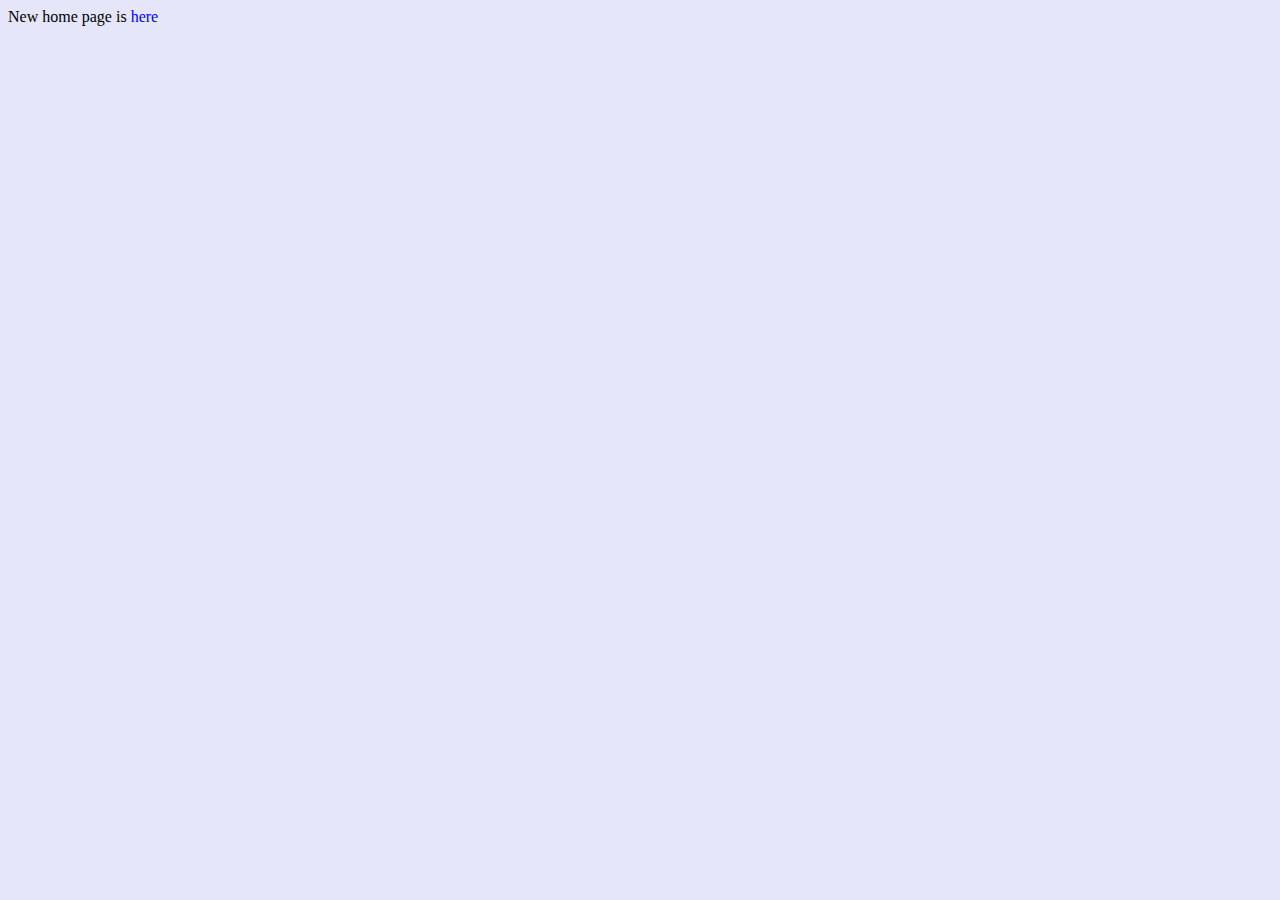
==== commit bafca5d6: "update" ====
--- a/profile.html
+++ b/profile.html
@@ -14,14 +14,15 @@
   <link rel="stylesheet" href="style.css" type="text/css">  
 </HEAD>
 
+<!--
 <HR>
   <table class="link">
   <td align="center"><L0><a href="profile.html" > Profile  </a></L0></td>
   <td align="center"><L0><a href="research.html"> Research </a></L0></td>
   <td align="center"><L0><a href="schedule.html"> Schedule </a></L0></td>
-  <!--<td align="center"><L0><a href="others.html"  > Others   </a></L0></td>--!>
   </table>
 <HR>
+--!>
 
 New home page is <a href=https://sites.google.com/view/toshiyanamikawa-en/research/other> here </a>
 
